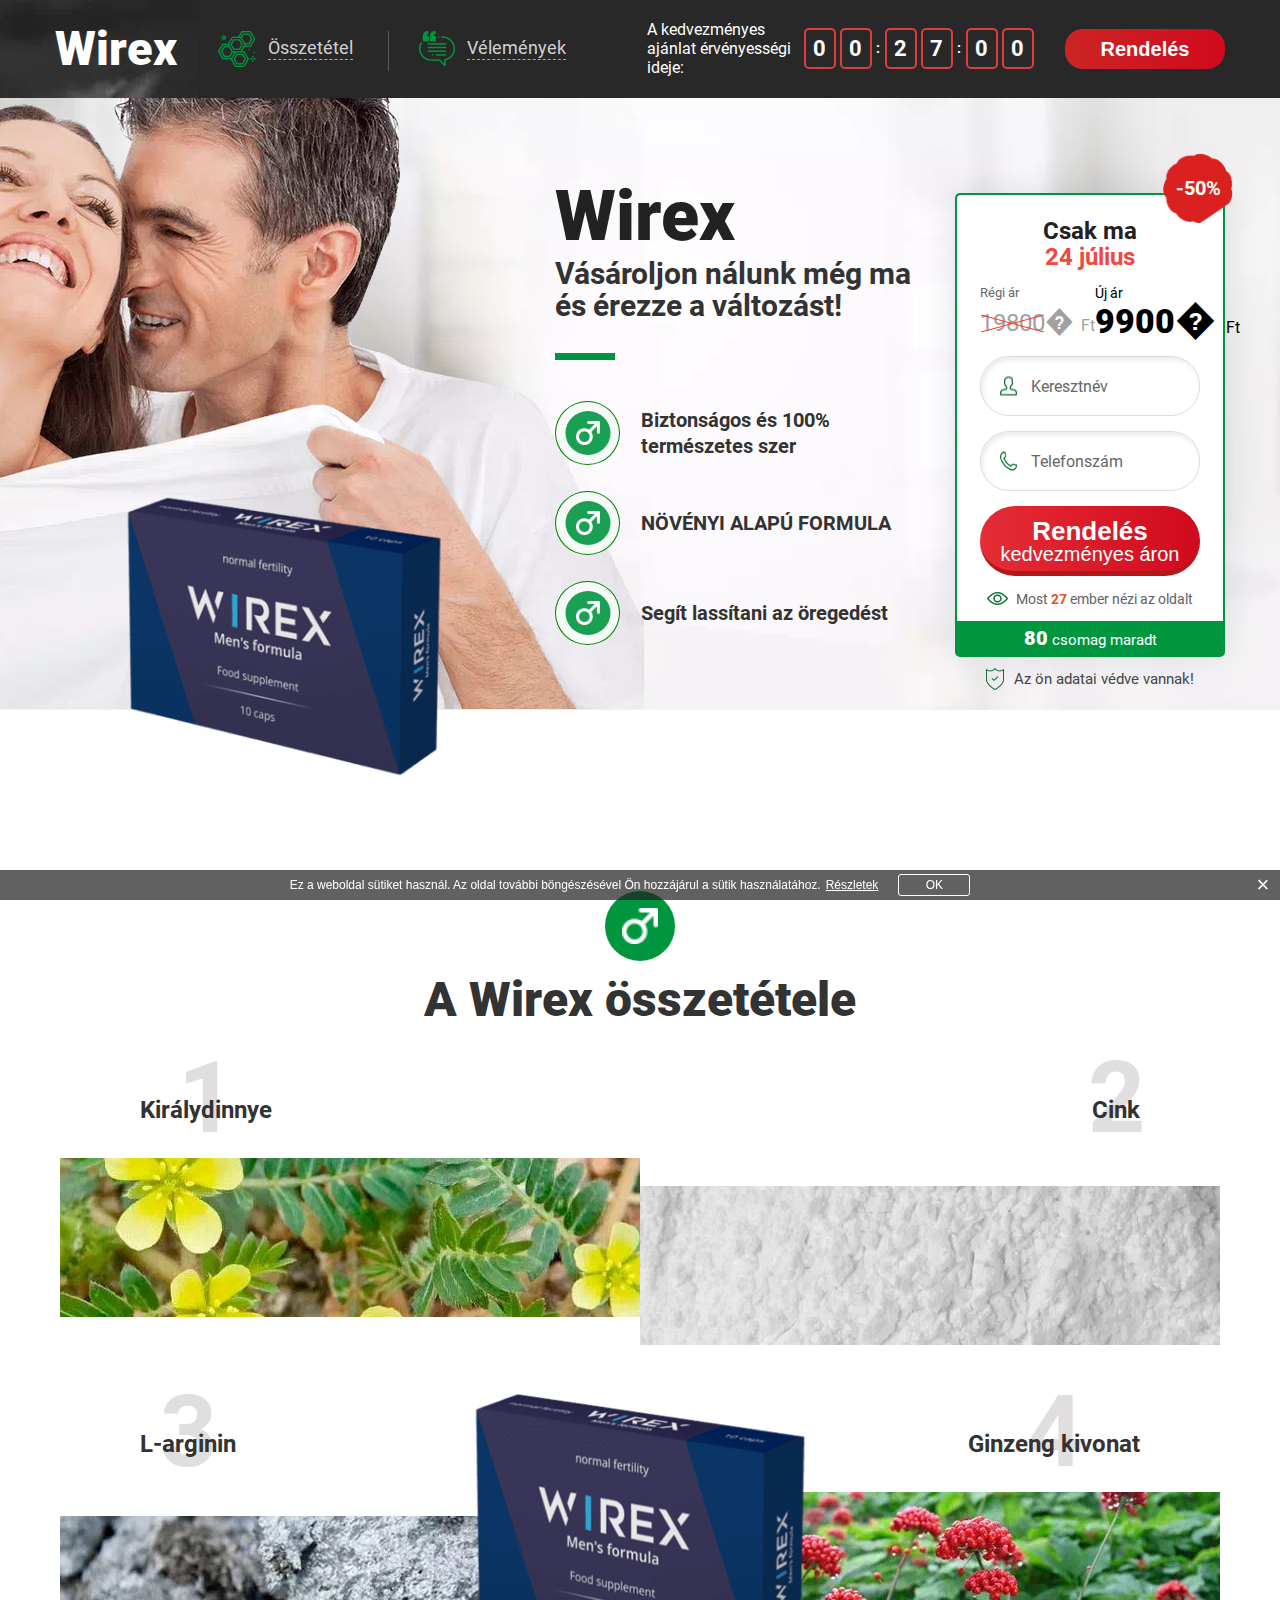
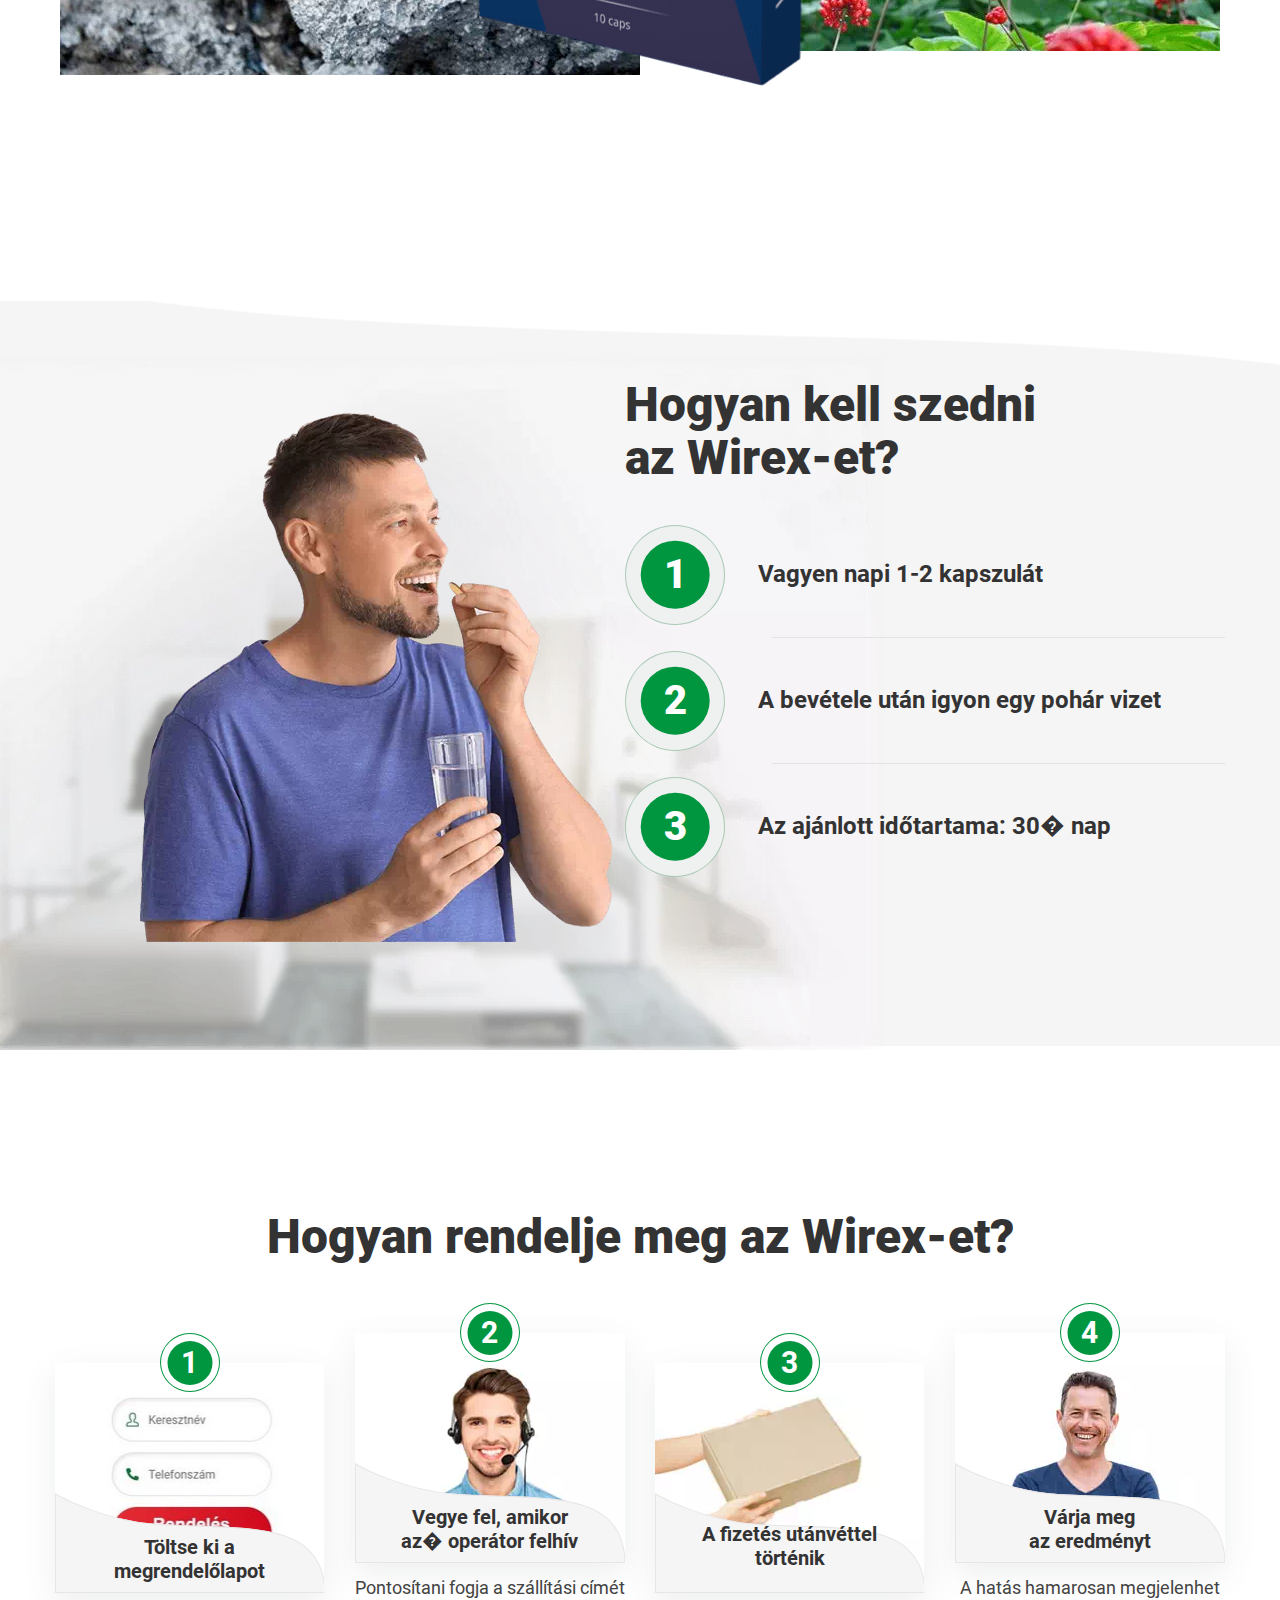
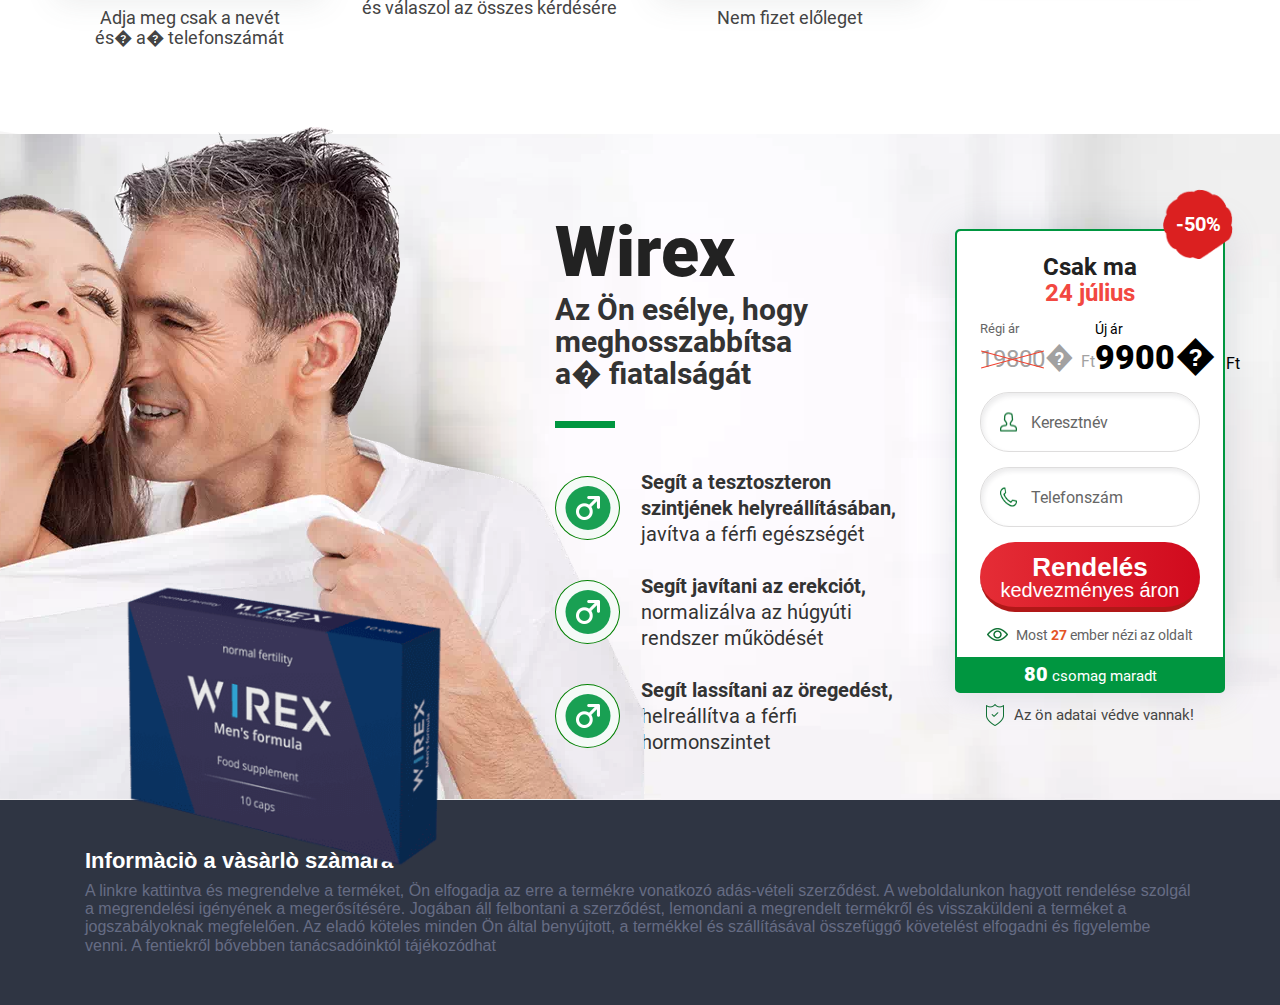
==== index.html @ edaf41ba "1" ====
<!DOCTYPE html><html lang="hu" dir="ltr" class="  webp webp-alpha webp-animation webp-lossless"><head><link rel="preconnect" href="//rocket-commander-prod.b-cdn.net/">
    <meta charset="utf-8">
    <meta name="viewport" content="width=device-width, initial-scale=1.0">
    <meta http-equiv="X-UA-Compatible" content="ie=edge">
    <meta name="format-detection" content="telephone=no">
    <title>Wirex megvásárlása olcsón. Árak, vélemények. Rendelje meg az Wirex-et
        most!</title>
    <link rel="icon" href="favicon.ico" type="image/x-icon">
    <link rel="stylesheet" href="css/style.min.css">
    <script data-polyfil="webp">
        ! function (e, n, A) {
            function o(e, n) {
                return typeof e === n
            }

            function t() {
                var e, n, A, t, a, i, l;
                for (var f in r)
                    if (r.hasOwnProperty(f)) {
                        if (e = [], n = r[f], n.name && (e.push(n.name.toLowerCase()), n.options && n.options.aliases &&
                                n.options.aliases.length))
                            for (A = 0; A < n.options.aliases.length; A++) e.push(n.options.aliases[A].toLowerCase());
                        for (t = o(n.fn, "function") ? n.fn() : n.fn, a = 0; a < e.length; a++) i = e[a], l = i.split(
                            "."), 1 === l.length ? Modernizr[l[0]] = t : (!Modernizr[l[0]] || Modernizr[l[
                                0]] instanceof Boolean || (Modernizr[l[0]] = new Boolean(Modernizr[l[0]])),
                            Modernizr[l[
                                0]][l[1]] = t), s.push((t ? "" : "no-") + l.join("-"))
                    }
            }

            function a(e) {
                var n = u.className,
                    A = Modernizr._config.classPrefix || "";
                if (c && (n = n.baseVal), Modernizr._config.enableJSClass) {
                    var o = new RegExp("(^|\s)" + A + "no-js(\s|$)");
                    n = n.replace(o, "$1" + A + "js$2")
                }
                Modernizr._config.enableClasses && (n += " " + A + e.join(" " + A), c ? u.className.baseVal = n : u
                    .className = n)
            }

            function i(e, n) {
                if ("object" == typeof e)
                    for (var A in e) f(e, A) && i(A, e[A]);
                else {
                    e = e.toLowerCase();
                    var o = e.split("."),
                        t = Modernizr[o[0]];
                    if (2 == o.length && (t = t[o[1]]), "undefined" != typeof t) return Modernizr;
                    n = "function" == typeof n ? n() : n, 1 == o.length ? Modernizr[o[0]] = n : (!Modernizr[o[0]] ||
                            Modernizr[o[0]] instanceof Boolean || (Modernizr[o[0]] = new Boolean(Modernizr[o[0]])),
                            Modernizr[o[0]][o[1]] = n), a([(n && 0 != n ? "" : "no-") + o.join("-")]), Modernizr
                        ._trigger(e, n)
                }
                return Modernizr
            }
            var s = [],
                r = [],
                l = {
                    _version: "3.6.0",
                    _config: {
                        classPrefix: "",
                        enableClasses: !0,
                        enableJSClass: !0,
                        usePrefixes: !0
                    },
                    _q: [],
                    on: function (e, n) {
                        var A = this;
                        setTimeout(function () {
                            n(A[e])
                        }, 0)
                    },
                    addTest: function (e, n, A) {
                        r.push({
                            name: e,
                            fn: n,
                            options: A
                        })
                    },
                    addAsyncTest: function (e) {
                        r.push({
                            name: null,
                            fn: e
                        })
                    }
                },
                Modernizr = function () {};
            Modernizr.prototype = l, Modernizr = new Modernizr;
            var f, u = n.documentElement,
                c = "svg" === u.nodeName.toLowerCase();
            ! function () {
                var e = {}.hasOwnProperty;
                f = o(e, "undefined") || o(e.call, "undefined") ? function (e, n) {
                    return n in e && o(e.constructor.prototype[n], "undefined")
                } : function (n, A) {
                    return e.call(n, A)
                }
            }(), l._l = {}, l.on = function (e, n) {
                this._l[e] || (this._l[e] = []), this._l[e].push(n), Modernizr.hasOwnProperty(e) && setTimeout(
                    function () {
                        Modernizr._trigger(e, Modernizr[e])
                    }, 0)
            }, l._trigger = function (e, n) {
                if (this._l[e]) {
                    var A = this._l[e];
                    setTimeout(function () {
                        var e, o;
                        for (e = 0; e < A.length; e++)(o = A[e])(n)
                    }, 0), delete this._l[e]
                }
            }, Modernizr._q.push(function () {
                l.addTest = i
            }), Modernizr.addAsyncTest(function () {
                function e(e, n, A) {
                    function o(n) {
                        var o = n && "load" === n.type ? 1 == t.width : !1,
                            a = "webp" === e;
                        i(e, a && o ? new Boolean(o) : o), A && A(n)
                    }
                    var t = new Image;
                    t.onerror = o, t.onload = o, t.src = n
                }
                var n = [{
                        uri: "[data-uri]",
                        name: "webp"
                    }, {
                        uri: "[data-uri]",
                        name: "webp.alpha"
                    }, {
                        uri: "[data-uri]",
                        name: "webp.animation"
                    }, {
                        uri: "[data-uri]",
                        name: "webp.lossless"
                    }],
                    A = n.shift();
                e(A.name, A.uri, function (A) {
                    if (A && "load" === A.type)
                        for (var o = 0; o < n.length; o++) e(n[o].name, n[o].uri)
                })
            }), t(), a(s), delete l.addTest, delete l.addAsyncTest;
            for (var p = 0; p < Modernizr._q.length; p++) Modernizr._q[p]();
            e.Modernizr = Modernizr
        }(window, document)
    </script>
<script>
			var countryCodeMasString="HU";
			window.language="hu";
			window.dir="ltr";
			window.cdn_path="//rocket-commander-prod.b-cdn.net/5619_4ede00b9-824a-471c-b087-eb7a2065a869/";
			window.country_code="HU";
			window.campaign_country_code="HU";
			window.smart_form_call_timings=`[{"startHours":8,"endHours":11,"timing":5400},{"startHours":12,"endHours":23,"timing":600}]`;
			window.codeCorrect="Az adott kód helyes. Köszönjük hogy a mi termékünket választotta!";
			window.codeEmpty="üsse be kérem a kódót";
			window.codeInvalid="Sajnáljuk de az adott kód nem található. Több mint valószínű hogy hamis terméket vásárolt.";
			window.country_code_mas=countryCodeMasString.split(',');
			window.additional_phone_placeholder="További telefon";
		</script><style>.cookie-popup {position: fixed;left: 0;bottom: 0;background-color: rgba(30, 30, 30, 0.7);color: #ffffff;padding: 4px 10px;z-index: 1000;width: 100%;font-family: Arial;text-align: center;box-sizing: border-box !important;padding-right: 30px !important;}.cookie-popup * { box-sizing: inherit !important;}.cookie-popup-inner {display: inline-block;vertical-align: middle;padding-right: 20px;font-size: 12px;font-style: normal;font-weight: 400;text-transform: none;line-height: 12px;color: #ffffff;text-align: center;}.cookie-popup-inner a {color: #fff;text-decoration: underline;padding-left: 5px;text-align: center;cursor: pointer;}.dismiss-popup {display: inline-block;vertical-align: middle;width: 72px;border: 1px solid #ffffff;padding: 0;border-radius: 3px;line-height: 20px;text-align: center;cursor: pointer;color: #fff;font-size: 12px;transition: 0.3s all}.dismiss-popup:hover {background: rgba(30, 30, 30, 0.5);}.close-cookie-popup{position: absolute;right: 2px;top: 0;font-size: 22px;line-height: 30px;display: inline-block;text-align: center;color: #ffffff;cursor: pointer;width: 30px;}@media screen and (max-width: 660px){.cookie-popup{text-align: left;padding-left: 15px;}.cookie-popup-inner {text-align: left;width: calc(100% - 100px);}}@media screen and (max-width: 540px){.cookie-popup-inner{font-size: 12px;}}</style><meta name="referrer" content="unsafe-url"><style>.ever-popup-build{position: fixed; opacity: 0;z-index: -1; top: 0; left: -9999px;}</style><style>.ever-popup__body.ever-mobile{display:none}.ever-popup{position: fixed;top: 0;left: 0;width: 100%;height: 100%;background: rgba(0,0,0,.7);z-index: 111;display: none;overflow: auto;}.ever-popup__body{position: static;float: none;display: block;margin: 0 auto;width:auto}.ever-popup.show{display: block;align-items: center;}.ever-popup__inner{position: relative;margin: 0 auto;padding-top:35px}.ever-popup__close{width: 35px;height: 30px;position: absolute;cursor:pointer;top: 0;right: 0;z-index: 1;-webkit-transition: .3s; -moz-transition: .3s; -ms-transition: .3s; -o-transition: .3s; transition: .3s;}.ever-popup__close:after, .ever-popup__close:before {content: "";position: absolute;right: 0;top: 10px;width: 35px;height: 10px;background: #fff;transition: all 1s;}.ever-popup__close:after {-webkit-transform: rotate(-45deg);-ms-transform: rotate(-45deg);-o-transform: rotate(-45deg);transform: rotate(-45deg);}.ever-popup__close:before {-webkit-transform: rotate(45deg);-ms-transform: rotate(45deg);-o-transform: rotate(45deg);transform: rotate(45deg);}@media screen and (min-width: 1000px){.ever-popup__body.ever-desktop{display:none}.ever-popup__body.ever-mobile{display:block}}</style></head>

<body class="timer-different ev-date" data-invalid-name-text="Helyesen adja meg a pontos nevét!" data-invalid-phone-text="Adja meg a pontos telefonszámát különben nem tudjuk elérni!">
    <div class="header">
        <div class="container">
            <div class="burger"><img src="images/menu.png" alt=""></div>
            <div class="menu-mob">
                <div class="menu-mob__bg"></div>
                <div class="menu-mob__content">
                    <div class="menu-mob__header"><p class="logot">Wirex</p><img class="mob-close" src="images/close.png" alt=""></div>
                    <ul class="menu-list">
                        <li class="menu-list__item"><a class="list-item__link scroll-link" href="#composition"><img class="list-item__img" src="images/header-formula.png" alt="formula"><span class="menu-list__text">Összetétel</span></a></li>
                        <li class="menu-list__item"><a class="list-item__link scroll-link" href="#reviews"><img class="list-item__img" src="images/header-review.png" alt="reviews"><span class="menu-list__text">Vélemények</span></a></li>
                    </ul>
                    <div class="timer">
                        <div class="timer__text">A kedvezményes ajánlat érvényességi ideje:
                        </div>
                        <div class="timer__num text-bold">
                            <div class="hours">0</div>
                            <div class="hours">0</div>
                            <div class="dots">:</div>
                            <div class="minutes">2</div>
                            <div class="minutes">7</div>
                            <div class="dots">:</div>
                            <div class="seconds">0</div>
                            <div class="seconds">0</div>
                        </div>
                    </div><button class="button btn-mob ever-popup-btn" type="button">Rendelés</button>
                </div>
            </div>
            <div class="menu-desc"><p class="logot">Wirex</p>
                <ul class="menu-list">
                    <li class="menu-list__item"><a class="list-item__link" href="#composition"><img class="list-item__img" src="images/header-formula.png" alt=""><span class="menu-list__text">Összetétel</span></a></li>
                    <li class="menu-list__item"><a class="list-item__link" href="#reviews"><img class="list-item__img" src="images/header-review.png" alt=""><span class="menu-list__text">Vélemények</span></a></li>
                </ul>
                <div class="timer">
                    <div class="timer__text">A kedvezményes ajánlat érvényességi ideje:</div>
                    <div class="timer__num text-bold">
                        <div class="hours">0</div>
                        <div class="hours">0</div>
                        <div class="dots">:</div>
                        <div class="minutes">2</div>
                        <div class="minutes">7</div>
                        <div class="dots">:</div>
                        <div class="seconds">0</div>
                        <div class="seconds">0</div>
                    </div>
                </div><button class="button header__btn ever-popup-btn" type="button">Rendelés</button>
            </div>
        </div>
    </div>
    <section class="promo block">
        <div class="container">
            <div class="promo-content">
                <div class="promo-couple">
                    <picture>
                        <source media="(max-width:1023px)" srcset="[data-uri]">
                        <source type="image/webp" srcset="images/promo-couple.webp">
                        <img src="images/promo-couple.png" alt="couple">
                    </picture>
                </div>
                <div class="promo-advantage">
                    <div class="promo-text">
                        <h1 class="promo__title title">Wirex</h1>
                        <p class="promo__subtitle text-bold">Vásároljon nálunk még ma és érezze a változást!</p>
                    </div>
                    <ul class="promo-list">
                        <li class="promo-item"><span class="promo-item__circle"><img src="images/gender.png" alt="gender"></span>
                            <div class="promo-item__desc"><strong class="promo-item__desc-bold text-bold">Biztonságos és 100% természetes szer
                                </strong></div>
                        </li>
                        <li class="promo-item"><span class="promo-item__circle"><img src="images/gender.png" alt="gender"></span>
                            <div class="promo-item__desc"><strong class="promo-item__desc-bold text-bold">NÖVÉNYI ALAPÚ FORMULA</strong> </div>
                        </li>
                        <li class="promo-item"><span class="promo-item__circle"><img src="images/gender.png" alt="gender"></span>
                            <div class="promo-item__desc"><strong class="promo-item__desc-bold text-bold">Segít
                                    lassítani az öregedést</strong> </div>
                        </li>
                    </ul>
                    <div class="promo__product">
                        <picture>
                  
                  <img src="images/Wirex-eu.png" alt="prod">
                        </picture>
                    </div>
                </div>
                <div class="promo-form-wrap">
                    <div class="promo-form">
                        <div class="form">
                            <div class="form__wrapper">
                                <div class="form__subtitle">Csak ma <span class="date-0 form__subtitle--date" data-format="dd monthFull">október 22-én</span></div>
                                <div class="form__price">
                                    <div class="form__price-val">
                                        <h5 class="form__price-title">Régi ár</h5>
                                        <p class="form__price-before"><span class="x_price_previous form__price-before_line">19800</span>�&nbsp;<span class="x_currency form__price-before_size">Ft</span></p>
                                    </div>
                                    <div class="form_before"></div>
                                    <div class="form__price-val">
                                        <h5 class="form__price-title form__price-title--new">Új ár</h5>
                                        <p class="form__price-after"><span class="x_price_current">9900</span>�&nbsp;<span class="x_currency form__price-after_size">Ft</span></p>
                                    </div>
                                </div>
                                <form class="x_order_form" action="https://tracker.rocketprofit.com/conversion/new" method="post">
                                    <label class="form__name">
                                        <img src="images/name-icon.png" alt="image">
                                        <input class="input name" type="text" name="name" placeholder="Keresztnév" required="" autocomplete="name">
                                    </label>
                                    <div class="form__phone">
                                        <img src="images/phone.png" alt="">
                                        <input class="form__input form__input-phone input" aria-label="phone" name="phone" placeholder="Telefonszám" required="" type="tel" autocomplete="tel">
                                    </div>
                                    <button class="btn form-btn">Rendelés
                                        <span class="btn--small">kedvezményes áron</span>
                                    </button>
                                <input type="hidden" name="landing_id" value="">
                                <input type="hidden" name="goal_id" value="461">
                                <input type="hidden" name="price" value="9900">
                                <input type="hidden" name="delivery_price" value="0">
                                <input type="hidden" name="es_list_id" value="">
                                <input type="hidden" name="user_language" value="hu">
                                <input type="hidden" name="campaign_id" value="542362">
                           
                                <input type="hidden" name="country_code" value="HU">
 <input type='hidden' name='redirect_url' value='https://steplex-official.github.io/cz/success/index.html' />
                            </form>
                            </div>
                            <div class="online-block">
                                <div class="online-wrapper">
                                    <div class="online-people online-1 active"><img src="images/eye.png" alt="online">
                                        <p>Most <span class="text-bold online-dynamic online-dynamic-1">27</span> ember
                                            nézi az oldalt</p>
                                    </div>
                                    <div class="online-people online-2"><img src="images/eye.png" alt="online">
                                        <p><span class="text-bold online-dynamic online-dynamic-2">116</span>
                                            megrendelés az elmúlt órában</p>
                                    </div>
                                </div>
                            </div>
                            <div class="form__left"><span class="lastpack">80</span> csomag maradt</div>
                        </div>
                        <div class="form-protected">
                            <div class="form-protected__img"><img src="images/protected.png" alt=""></div>
                            <p class="form-protected__text">Az ön adatai védve vannak!</p>
                        </div>
                    </div>
                </div>
            </div>
        </div>
    </section>

    <section class="complex">
        <div class="composition block">
            <div class="container" id="composition">
                <h2 class="title composition__title">A Wirex összetétele<br> </h2>
                <h3 class="composition__subtitle"></h3>
                <ul class="composition__list">
                    <li class="composition__item">
                        <div class="composition__img composition__img--skew">
                            <picture>
                                <source srcset="images/composition-1.webp" type="image/webp"><img src="images/composition-1.jpg" alt="composition"> </picture>
                        </div>
                        <h4 class="composition__name composition__name--ant">Királydinnye <span class="composition__name--small"></span></h4>
                    </li>
                    <li class="composition__item">
                        <div class="composition__img">
                            <picture>
                                <source srcset="images/composition-2.webp" type="image/webp"><img src="images/composition-2.jpg" alt="composition"> </picture>
                        </div>
                        <h4 class="composition__name">Cink <span class="composition__name--small"><br class="show-1220"></span></h4>
                    </li>
                    <li class="composition__item">
                        <div class="composition__img composition__img--skew">
                            <picture>
                                <source srcset="images/composition-3.webp" type="image/webp"><img src="images/composition-3.jpg" alt="composition"> </picture>
                        </div>
                        <h4 class="composition__name composition__name--ant">L-arginin <span class="composition__name--small composition__name--small-3"> </span><br></h4>
                    </li>
                    <li class="composition__item">
                        <div class="composition__img">
                            <picture>
                                <source srcset="images/composition-4.webp" type="image/webp"><img src="images/composition-4.jpg" alt="composition"> </picture>
                        </div>
                        <h4 class="composition__name">Ginzeng kivonat <span class="composition__name--small"> </span></h4>
                   
            </div>
        </div>
       
    <div class="wrapper">

        <section class="use block">
            <div class="container">
                <div class="use__content">
                    <h2 class="title use__title">Hogyan kell szedni <br class="show-1220">az Wirex-et?</h2>
                    <ul class="use__list">
                        <li class="use__item">
                            <div class="use__num">1</div>
                            <h3 class="use__info">Vagyen napi <span class="text-nowrap">1-2 kapszulát</span></h3>
                        </li>
                        <li class="use__item">
                            <div class="use__num">2</div>
                            <h3 class="use__info">A bevétele után igyon egy pohár vizet</h3>
                        </li>
                        <li class="use__item">
                            <div class="use__num">3</div>
                            <h3 class="use__info">Az ajánlott időtartama: 30�&nbsp;nap</h3>
                        </li>
                    </ul>
                </div>
               
            </div>
        </section>
    </div>
    <section class="order block">
        <div class="container">
            <h2 class="order__title title">Hogyan rendelje meg az Wirex-et?</h2>
            <ul class="order-list">
                <li class="order-item-wrap">
                    <div class="order-item">
                        <div class="order-item__img">
                            <picture>
                                <source type="image/webp" srcset="images/order1.webp">
                                <img src="images/order1.jpg" alt="form">
                            </picture>
                        </div>
                        <div class="order-item__circle">1</div><strong class="order-item__text text-bold">Töltse ki
                            a megrendelőlapot </strong>
                    </div>
                    <p class="order-item__desc">Adja meg csak a nevét
                        és�&nbsp;a�&nbsp;telefonszámát</p>
                </li>
                <li class="order-item-wrap">
                    <div class="order-item">
                        <div class="order-item__img">
                            <picture>
                                <source type="image/webp" srcset="images/order2.webp">
                                <img src="images/order2.jpg" alt="operator">
                            </picture>
                        </div>
                        <div class="order-item__circle">2</div><strong class="order-item__text text-bold">Vegye fel,
                            amikor az�&nbsp;operátor felhív </strong>
                    </div>
                    <p class="order-item__desc">Pontosítani fogja a szállítási címét
                        és válaszol az összes kérdésére</p>
                </li>
                <li class="order-item-wrap">
                    <div class="order-item">
                        <div class="order-item__img">
                            <picture>
                                <source type="image/webp" srcset="images/order3.webp">
                                <img src="images/order3.jpg" alt="parcel">
                            </picture>
                        </div>
                        <div class="order-item__circle">3</div><strong class="order-item__text text-bold">A fizetés
                            utánvéttel történik</strong>
                    </div>
                    <p class="order-item__desc">Nem fizet előleget</p>
                </li>
                <li class="order-item-wrap">
                    <div class="order-item">
                        <div class="order-item__img">
                            <picture>
                                <source type="image/webp" srcset="images/order4.webp">
                                <img src="images/order4.jpg" alt="men">
                            </picture>
                        </div>
                        <div class="order-item__circle">4</div><strong class="order-item__text text-bold">Várja meg
                            <br>az eredményt</strong>
                    </div>
                    <p class="order-item__desc">A hatás hamarosan megjelenhet</p>
                </li>
            </ul>
        </div>
    </section>
    <section class="promo block">
        <div class="container">
            <div class="promo-content">
                <div class="promo-couple">
                    <picture>
                        <source media="(max-width:1023px)" srcset="[data-uri]">
                        <source type="image/webp" srcset="images/promo-couple.webp">
                        <img src="images/promo-couple.png" alt="couple">
                    </picture>
                </div>
                <div class="promo-advantage">
                    <div class="promo-text">
                        <h1 class="promo__title title">Wirex</h1>
                        <p class="promo__subtitle text-bold">Az Ön esélye, hogy meghosszabbítsa
                            a�&nbsp;fiatalságát</p>
                    </div>
                    <ul class="promo-list">
                        <li class="promo-item"><span class="promo-item__circle"><img src="images/gender.png" alt="gender"></span>
                            <div class="promo-item__desc"><strong class="promo-item__desc-bold text-bold">Segít a
                                    tesztoszteron szintjének helyreállításában,
                                </strong>javítva a férfi egészségét</div>
                        </li>
                        <li class="promo-item"><span class="promo-item__circle"><img src="images/gender.png" alt="gender"></span>
                            <div class="promo-item__desc"><strong class="promo-item__desc-bold text-bold">Segít
                                    javítani az erekciót,</strong> normalizálva az húgyúti
                                rendszer működését</div>
                        </li>
                        <li class="promo-item"><span class="promo-item__circle"><img src="images/gender.png" alt="gender"></span>
                            <div class="promo-item__desc"><strong class="promo-item__desc-bold text-bold">Segít
                                    lassítani az öregedést,</strong> helreállítva a férfi
                                hormonszintet</div>
                        </li>
                    </ul>
                    <div class="promo__product">
                        <picture>
            
            <img src="images/Wirex-eu.png" alt="prod">
                        </picture>
                    </div>
                </div>
                <div class="promo-form-wrap">
                    <div class="promo-form">
                        <div class="form">
                            <div class="form__wrapper">
                                <div class="form__subtitle">Csak ma <span class="date-0 form__subtitle--date" data-format="dd monthFull">október 22-én</span></div>
                                <div class="form__price">
                                    <div class="form__price-val">
                                        <h5 class="form__price-title">Régi ár</h5>
                                        <p class="form__price-before"><span class="x_price_previous form__price-before_line">19800</span>�&nbsp;<span class="x_currency form__price-before_size">Ft</span></p>
                                    </div>
                                    <div class="form_before"></div>
                                    <div class="form__price-val">
                                        <h5 class="form__price-title form__price-title--new">Új ár</h5>
                                        <p class="form__price-after"><span class="x_price_current">9900</span>�&nbsp;<span class="x_currency form__price-after_size">Ft</span></p>
                                    </div>
                                </div>
                                <form class="x_order_form" action="https://tracker.rocketprofit.com/conversion/new" method="post">
                                    <label class="form__name">
                                        <img src="images/name-icon.png" alt="image">
                                        <input class="input name" type="text" name="name" placeholder="Keresztnév" required="" autocomplete="name">
                                    </label>
                                    <div class="form__phone">
                                        <img src="images/phone.png" alt="">
                                        <input class="form__input form__input-phone input" aria-label="phone" name="phone" placeholder="Telefonszám" required="" type="tel" autocomplete="tel">
                                    </div>
                                    <button class="btn form-btn">Rendelés
                                        <span class="btn--small">kedvezményes áron</span>
                                    </button>
                                <input type="hidden" name="landing_id" value="">
                                <input type="hidden" name="goal_id" value="461">
                                <input type="hidden" name="price" value="9900">
                                <input type="hidden" name="delivery_price" value="0">
                                <input type="hidden" name="es_list_id" value="">
                                <input type="hidden" name="user_language" value="hu">
                                <input type="hidden" name="campaign_id" value="542362">
                              
                                <input type="hidden" name="country_code" value="HU">
 <input type='hidden' name='redirect_url' value='https://steplex-official.github.io/cz/success/index.html' />
                            </form>
                            </div>
                            <div class="online-block">
                                <div class="online-wrapper">
                                    <div class="online-people online-1 active"><img src="images/eye.png" alt="online">
                                        <p>Most <span class="text-bold online-dynamic online-dynamic-1">27</span> ember
                                            nézi az oldalt</p>
                                    </div>
                                    <div class="online-people online-2"><img src="images/eye.png" alt="online">
                                        <p><span class="text-bold online-dynamic online-dynamic-2">116</span>
                                            megrendelés az elmúlt órában</p>
                                    </div>
                                </div>
                            </div>
                            <div class="form__left"><span class="lastpack">80</span> csomag maradt</div>
                        </div>
                        <div class="form-protected">
                            <div class="form-protected__img"><img src="images/protected.png" alt=""></div>
                            <p class="form-protected__text">Az ön adatai védve vannak!</p>
                        </div>
                    </div>
                </div>
            </div>
        </div>
    </section>
    <div class="create_rom_footer" data-color_text="#000" data-color_link="#000" data-color_logo="#fff"></div>
    <div class="banner">
        <div class="container">
            <div class="banner__wrapper">
                <div class="banner__prod">
                    <picture>
                        <img class="banner__image" src="images/Wirex-eu.png" alt="image">
                            </picture>
                </div>
                <div class="banner__title">Csak ma <span class="date-0 banner__red" data-format="dd monthFull">október
                        15-én</span></div>
                <div class="timer">
                    <div class="timer__text">A kedvezményes ajánlat érvényességi ideje:</div>
                    <div class="timer__num text-bold">
                        <div class="hours">0</div>
                        <div class="hours">0</div>
                        <div class="dots">:</div>
                        <div class="minutes">2</div>
                        <div class="minutes">7</div>
                        <div class="dots">:</div>
                        <div class="seconds">0</div>
                        <div class="seconds">0</div>
                    </div>
                </div>
                <div class="banner__btn btn ever-popup-btn">Rendelés</div>
            </div>
        </div>
    </div>
    <div class="ever-popup-build">
        <div class="my-popup" id="cloneThis">
            <div class="my-popup__wrap">
                <div class="my-popup__left">
                    <h2 class="promo__title title">Wirex</h2>
                    <h3 class="promo__subtitle">Az Ön esélye, hogy meghosszabbítsa
                        a�&nbsp;fiatalságát</h3>
                    <div class="my-popup__pack pack">
                        <picture>
                          
                     <img src="images/Wirex-eu.png" alt="prod">
                        </picture>
                    </div>
                </div>
                <div class="my-popup__right">
                    <div class="popup-form-wrap">
                        <div class="form">
                            <div class="form__wrapper">
                                <div class="form__subtitle">Csak ma <span class="date-0 form__subtitle--date" data-format="dd monthFull">október 22-én</span></div>
                                <div class="form__price">
                                    <div class="form__price-val">
                                        <h5 class="form__price-title">Régi ár</h5>
                                        <p class="form__price-before"><span class="x_price_previous form__price-before_line">19800</span>�&nbsp;<span class="x_currency form__price-before_size">Ft</span></p>
                                    </div>
                                    <div class="form_before"></div>
                                    <div class="form__price-val">
                                        <h5 class="form__price-title form__price-title--new">Új ár</h5>
                                        <p class="form__price-after"><span class="x_price_current">9900</span>�&nbsp;<span class="x_currency form__price-after_size">Ft</span></p>
                                    </div>
                                </div>
                                <form class="x_order_form" action="https://tracker.rocketprofit.com/conversion/new" method="post">
                                    <label class="form__name">
                                        <img src="images/name-icon.png" alt="image">
                                        <input class="input name" type="text" name="name" placeholder="Keresztnév" required="" autocomplete="name">
                                    </label>
                                    <div class="form__phone">
                                        <img src="images/phone.png" alt="">
                                        <input class="form__input form__input-phone input" aria-label="phone" name="phone" placeholder="Telefonszám" required="" type="tel" autocomplete="tel">
                                    </div>
                                    <button class="btn form-btn">Rendelés
                                        <span class="btn--small">kedvezményes áron</span>
                                    </button>
                                <input type="hidden" name="landing_id" value="">
                                <input type="hidden" name="goal_id" value="461">
                                <input type="hidden" name="price" value="9900">
                                <input type="hidden" name="delivery_price" value="0">
                                <input type="hidden" name="es_list_id" value="">
                                <input type="hidden" name="user_language" value="hu">
                                <input type="hidden" name="campaign_id" value="542362">
                               
                                <input type="hidden" name="country_code" value="HU">
 <input type='hidden' name='redirect_url' value='https://steplex-official.github.io/cz/success/index.html' />
                            </form>
                            </div>
                            <div class="online-block">
                                <div class="online-wrapper">
                                    <div class="online-people online-1 active"><img src="images/eye.png" alt="online">
                                        <p>Most <span class="text-bold online-dynamic online-dynamic-1">27</span> ember
                                            nézi az oldalt</p>
                                    </div>
                                    <div class="online-people online-2"><img src="images/eye.png" alt="online">
                                        <p><span class="text-bold online-dynamic online-dynamic-2">116</span>
                                            megrendelés az elmúlt órában</p>
                                    </div>
                                </div>
                            </div>
                            <div class="form__left"><span class="lastpack">80</span> csomag maradt</div>
                        </div>
                        <div class="form-protected">
                            <div class="form-protected__img"><img src="images/protected.png" alt=""></div>
                            <p class="form-protected__text">Az ön adatai védve vannak!</p>
                        </div>
                    </div>
                </div>
            </div>
        </div>
    </div>
   
    
    
    <script defer="" src="js/banner2.js"></script>
    <script async="" src="js/hu-footer.js"></script>

<script>if (!window.jQuery) { /*! jQuery v3.5.1 | (c) JS Foundation and other contributors | jquery.org/license */
!function(e,t){"use strict";"object"==typeof module&&"object"==typeof module.exports?module.exports=e.document?t(e,!0):function(e){if(!e.document)throw new Error("jQuery requires a window with a document");return t(e)}:t(e)}("undefined"!=typeof window?window:this,function(C,e){"use strict";var t=[],r=Object.getPrototypeOf,s=t.slice,g=t.flat?function(e){return t.flat.call(e)}:function(e){return t.concat.apply([],e)},u=t.push,i=t.indexOf,n={},o=n.toString,v=n.hasOwnProperty,a=v.toString,l=a.call(Object),y={},m=function(e){return"function"==typeof e&&"number"!=typeof e.nodeType},x=function(e){return null!=e&&e===e.window},E=C.document,c={type:!0,src:!0,nonce:!0,noModule:!0};function b(e,t,n){var r,i,o=(n=n||E).createElement("script");if(o.text=e,t)for(r in c)(i=t[r]||t.getAttribute&&t.getAttribute(r))&&o.setAttribute(r,i);n.head.appendChild(o).parentNode.removeChild(o)}function w(e){return null==e?e+"":"object"==typeof e||"function"==typeof e?n[o.call(e)]||"object":typeof e}var f="3.5.1",S=function(e,t){return new S.fn.init(e,t)};function p(e){var t=!!e&&"length"in e&&e.length,n=w(e);return!m(e)&&!x(e)&&("array"===n||0===t||"number"==typeof t&&0<t&&t-1 in e)}S.fn=S.prototype={jquery:f,constructor:S,length:0,toArray:function(){return s.call(this)},get:function(e){return null==e?s.call(this):e<0?this[e+this.length]:this[e]},pushStack:function(e){var t=S.merge(this.constructor(),e);return t.prevObject=this,t},each:function(e){return S.each(this,e)},map:function(n){return this.pushStack(S.map(this,function(e,t){return n.call(e,t,e)}))},slice:function(){return this.pushStack(s.apply(this,arguments))},first:function(){return this.eq(0)},last:function(){return this.eq(-1)},even:function(){return this.pushStack(S.grep(this,function(e,t){return(t+1)%2}))},odd:function(){return this.pushStack(S.grep(this,function(e,t){return t%2}))},eq:function(e){var t=this.length,n=+e+(e<0?t:0);return this.pushStack(0<=n&&n<t?[this[n]]:[])},end:function(){return this.prevObject||this.constructor()},push:u,sort:t.sort,splice:t.splice},S.extend=S.fn.extend=function(){var e,t,n,r,i,o,a=arguments[0]||{},s=1,u=arguments.length,l=!1;for("boolean"==typeof a&&(l=a,a=arguments[s]||{},s++),"object"==typeof a||m(a)||(a={}),s===u&&(a=this,s--);s<u;s++)if(null!=(e=arguments[s]))for(t in e)r=e[t],"__proto__"!==t&&a!==r&&(l&&r&&(S.isPlainObject(r)||(i=Array.isArray(r)))?(n=a[t],o=i&&!Array.isArray(n)?[]:i||S.isPlainObject(n)?n:{},i=!1,a[t]=S.extend(l,o,r)):void 0!==r&&(a[t]=r));return a},S.extend({expando:"jQuery"+(f+Math.random()).replace(/\D/g,""),isReady:!0,error:function(e){throw new Error(e)},noop:function(){},isPlainObject:function(e){var t,n;return!(!e||"[object Object]"!==o.call(e))&&(!(t=r(e))||"function"==typeof(n=v.call(t,"constructor")&&t.constructor)&&a.call(n)===l)},isEmptyObject:function(e){var t;for(t in e)return!1;return!0},globalEval:function(e,t,n){b(e,{nonce:t&&t.nonce},n)},each:function(e,t){var n,r=0;if(p(e)){for(n=e.length;r<n;r++)if(!1===t.call(e[r],r,e[r]))break}else for(r in e)if(!1===t.call(e[r],r,e[r]))break;return e},makeArray:function(e,t){var n=t||[];return null!=e&&(p(Object(e))?S.merge(n,"string"==typeof e?[e]:e):u.call(n,e)),n},inArray:function(e,t,n){return null==t?-1:i.call(t,e,n)},merge:function(e,t){for(var n=+t.length,r=0,i=e.length;r<n;r++)e[i++]=t[r];return e.length=i,e},grep:function(e,t,n){for(var r=[],i=0,o=e.length,a=!n;i<o;i++)!t(e[i],i)!==a&&r.push(e[i]);return r},map:function(e,t,n){var r,i,o=0,a=[];if(p(e))for(r=e.length;o<r;o++)null!=(i=t(e[o],o,n))&&a.push(i);else for(o in e)null!=(i=t(e[o],o,n))&&a.push(i);return g(a)},guid:1,support:y}),"function"==typeof Symbol&&(S.fn[Symbol.iterator]=t[Symbol.iterator]),S.each("Boolean Number String Function Array Date RegExp Object Error Symbol".split(" "),function(e,t){n["[object "+t+"]"]=t.toLowerCase()});var d=function(n){var e,d,b,o,i,h,f,g,w,u,l,T,C,a,E,v,s,c,y,S="sizzle"+1*new Date,p=n.document,k=0,r=0,m=ue(),x=ue(),A=ue(),N=ue(),D=function(e,t){return e===t&&(l=!0),0},j={}.hasOwnProperty,t=[],q=t.pop,L=t.push,H=t.push,O=t.slice,P=function(e,t){for(var n=0,r=e.length;n<r;n++)if(e[n]===t)return n;return-1},R="checked|selected|async|autofocus|autoplay|controls|defer|disabled|hidden|ismap|loop|multiple|open|readonly|required|scoped",M="[\\x20\\t\\r\\n\\f]",I="(?:\\\\[\\da-fA-F]{1,6}"+M+"?|\\\\[^\\r\\n\\f]|[\\w-]|[^\0-\\x7f])+",W="\\["+M+"*("+I+")(?:"+M+"*([*^$|!~]?=)"+M+"*(?:'((?:\\\\.|[^\\\\'])*)'|\"((?:\\\\.|[^\\\\\"])*)\"|("+I+"))|)"+M+"*\\]",F=":("+I+")(?:\\((('((?:\\\\.|[^\\\\'])*)'|\"((?:\\\\.|[^\\\\\"])*)\")|((?:\\\\.|[^\\\\()[\\]]|"+W+")*)|.*)\\)|)",B=new RegExp(M+"+","g"),$=new RegExp("^"+M+"+|((?:^|[^\\\\])(?:\\\\.)*)"+M+"+$","g"),_=new RegExp("^"+M+"*,"+M+"*"),z=new RegExp("^"+M+"*([>+~]|"+M+")"+M+"*"),U=new RegExp(M+"|>"),X=new RegExp(F),V=new RegExp("^"+I+"$"),G={ID:new RegExp("^#("+I+")"),CLASS:new RegExp("^\\.("+I+")"),TAG:new RegExp("^("+I+"|[*])"),ATTR:new RegExp("^"+W),PSEUDO:new RegExp("^"+F),CHILD:new RegExp("^:(only|first|last|nth|nth-last)-(child|of-type)(?:\\("+M+"*(even|odd|(([+-]|)(\\d*)n|)"+M+"*(?:([+-]|)"+M+"*(\\d+)|))"+M+"*\\)|)","i"),bool:new RegExp("^(?:"+R+")$","i"),needsContext:new RegExp("^"+M+"*[>+~]|:(even|odd|eq|gt|lt|nth|first|last)(?:\\("+M+"*((?:-\\d)?\\d*)"+M+"*\\)|)(?=[^-]|$)","i")},Y=/HTML$/i,Q=/^(?:input|select|textarea|button)$/i,J=/^h\d$/i,K=/^[^{]+\{\s*\[native \w/,Z=/^(?:#([\w-]+)|(\w+)|\.([\w-]+))$/,ee=/[+~]/,te=new RegExp("\\\\[\\da-fA-F]{1,6}"+M+"?|\\\\([^\\r\\n\\f])","g"),ne=function(e,t){var n="0x"+e.slice(1)-65536;return t||(n<0?String.fromCharCode(n+65536):String.fromCharCode(n>>10|55296,1023&n|56320))},re=/([\0-\x1f\x7f]|^-?\d)|^-$|[^\0-\x1f\x7f-\uFFFF\w-]/g,ie=function(e,t){return t?"\0"===e?"\ufffd":e.slice(0,-1)+"\\"+e.charCodeAt(e.length-1).toString(16)+" ":"\\"+e},oe=function(){T()},ae=be(function(e){return!0===e.disabled&&"fieldset"===e.nodeName.toLowerCase()},{dir:"parentNode",next:"legend"});try{H.apply(t=O.call(p.childNodes),p.childNodes),t[p.childNodes.length].nodeType}catch(e){H={apply:t.length?function(e,t){L.apply(e,O.call(t))}:function(e,t){var n=e.length,r=0;while(e[n++]=t[r++]);e.length=n-1}}}function se(t,e,n,r){var i,o,a,s,u,l,c,f=e&&e.ownerDocument,p=e?e.nodeType:9;if(n=n||[],"string"!=typeof t||!t||1!==p&&9!==p&&11!==p)return n;if(!r&&(T(e),e=e||C,E)){if(11!==p&&(u=Z.exec(t)))if(i=u[1]){if(9===p){if(!(a=e.getElementById(i)))return n;if(a.id===i)return n.push(a),n}else if(f&&(a=f.getElementById(i))&&y(e,a)&&a.id===i)return n.push(a),n}else{if(u[2])return H.apply(n,e.getElementsByTagName(t)),n;if((i=u[3])&&d.getElementsByClassName&&e.getElementsByClassName)return H.apply(n,e.getElementsByClassName(i)),n}if(d.qsa&&!N[t+" "]&&(!v||!v.test(t))&&(1!==p||"object"!==e.nodeName.toLowerCase())){if(c=t,f=e,1===p&&(U.test(t)||z.test(t))){(f=ee.test(t)&&ye(e.parentNode)||e)===e&&d.scope||((s=e.getAttribute("id"))?s=s.replace(re,ie):e.setAttribute("id",s=S)),o=(l=h(t)).length;while(o--)l[o]=(s?"#"+s:":scope")+" "+xe(l[o]);c=l.join(",")}try{return H.apply(n,f.querySelectorAll(c)),n}catch(e){N(t,!0)}finally{s===S&&e.removeAttribute("id")}}}return g(t.replace($,"$1"),e,n,r)}function ue(){var r=[];return function e(t,n){return r.push(t+" ")>b.cacheLength&&delete e[r.shift()],e[t+" "]=n}}function le(e){return e[S]=!0,e}function ce(e){var t=C.createElement("fieldset");try{return!!e(t)}catch(e){return!1}finally{t.parentNode&&t.parentNode.removeChild(t),t=null}}function fe(e,t){var n=e.split("|"),r=n.length;while(r--)b.attrHandle[n[r]]=t}function pe(e,t){var n=t&&e,r=n&&1===e.nodeType&&1===t.nodeType&&e.sourceIndex-t.sourceIndex;if(r)return r;if(n)while(n=n.nextSibling)if(n===t)return-1;return e?1:-1}function de(t){return function(e){return"input"===e.nodeName.toLowerCase()&&e.type===t}}function he(n){return function(e){var t=e.nodeName.toLowerCase();return("input"===t||"button"===t)&&e.type===n}}function ge(t){return function(e){return"form"in e?e.parentNode&&!1===e.disabled?"label"in e?"label"in e.parentNode?e.parentNode.disabled===t:e.disabled===t:e.isDisabled===t||e.isDisabled!==!t&&ae(e)===t:e.disabled===t:"label"in e&&e.disabled===t}}function ve(a){return le(function(o){return o=+o,le(function(e,t){var n,r=a([],e.length,o),i=r.length;while(i--)e[n=r[i]]&&(e[n]=!(t[n]=e[n]))})})}function ye(e){return e&&"undefined"!=typeof e.getElementsByTagName&&e}for(e in d=se.support={},i=se.isXML=function(e){var t=e.namespaceURI,n=(e.ownerDocument||e).documentElement;return!Y.test(t||n&&n.nodeName||"HTML")},T=se.setDocument=function(e){var t,n,r=e?e.ownerDocument||e:p;return r!=C&&9===r.nodeType&&r.documentElement&&(a=(C=r).documentElement,E=!i(C),p!=C&&(n=C.defaultView)&&n.top!==n&&(n.addEventListener?n.addEventListener("unload",oe,!1):n.attachEvent&&n.attachEvent("onunload",oe)),d.scope=ce(function(e){return a.appendChild(e).appendChild(C.createElement("div")),"undefined"!=typeof e.querySelectorAll&&!e.querySelectorAll(":scope fieldset div").length}),d.attributes=ce(function(e){return e.className="i",!e.getAttribute("className")}),d.getElementsByTagName=ce(function(e){return e.appendChild(C.createComment("")),!e.getElementsByTagName("*").length}),d.getElementsByClassName=K.test(C.getElementsByClassName),d.getById=ce(function(e){return a.appendChild(e).id=S,!C.getElementsByName||!C.getElementsByName(S).length}),d.getById?(b.filter.ID=function(e){var t=e.replace(te,ne);return function(e){return e.getAttribute("id")===t}},b.find.ID=function(e,t){if("undefined"!=typeof t.getElementById&&E){var n=t.getElementById(e);return n?[n]:[]}}):(b.filter.ID=function(e){var n=e.replace(te,ne);return function(e){var t="undefined"!=typeof e.getAttributeNode&&e.getAttributeNode("id");return t&&t.value===n}},b.find.ID=function(e,t){if("undefined"!=typeof t.getElementById&&E){var n,r,i,o=t.getElementById(e);if(o){if((n=o.getAttributeNode("id"))&&n.value===e)return[o];i=t.getElementsByName(e),r=0;while(o=i[r++])if((n=o.getAttributeNode("id"))&&n.value===e)return[o]}return[]}}),b.find.TAG=d.getElementsByTagName?function(e,t){return"undefined"!=typeof t.getElementsByTagName?t.getElementsByTagName(e):d.qsa?t.querySelectorAll(e):void 0}:function(e,t){var n,r=[],i=0,o=t.getElementsByTagName(e);if("*"===e){while(n=o[i++])1===n.nodeType&&r.push(n);return r}return o},b.find.CLASS=d.getElementsByClassName&&function(e,t){if("undefined"!=typeof t.getElementsByClassName&&E)return t.getElementsByClassName(e)},s=[],v=[],(d.qsa=K.test(C.querySelectorAll))&&(ce(function(e){var t;a.appendChild(e).innerHTML="<a id='"+S+"'></a><select id='"+S+"-\r\\' msallowcapture=''><option selected=''></option></select>",e.querySelectorAll("[msallowcapture^='']").length&&v.push("[*^$]="+M+"*(?:''|\"\")"),e.querySelectorAll("[selected]").length||v.push("\\["+M+"*(?:value|"+R+")"),e.querySelectorAll("[id~="+S+"-]").length||v.push("~="),(t=C.createElement("input")).setAttribute("name",""),e.appendChild(t),e.querySelectorAll("[name='']").length||v.push("\\["+M+"*name"+M+"*="+M+"*(?:''|\"\")"),e.querySelectorAll(":checked").length||v.push(":checked"),e.querySelectorAll("a#"+S+"+*").length||v.push(".#.+[+~]"),e.querySelectorAll("\\\f"),v.push("[\\r\\n\\f]")}),ce(function(e){e.innerHTML="<a href='' disabled='disabled'></a><select disabled='disabled'><option/></select>";var t=C.createElement("input");t.setAttribute("type","hidden"),e.appendChild(t).setAttribute("name","D"),e.querySelectorAll("[name=d]").length&&v.push("name"+M+"*[*^$|!~]?="),2!==e.querySelectorAll(":enabled").length&&v.push(":enabled",":disabled"),a.appendChild(e).disabled=!0,2!==e.querySelectorAll(":disabled").length&&v.push(":enabled",":disabled"),e.querySelectorAll("*,:x"),v.push(",.*:")})),(d.matchesSelector=K.test(c=a.matches||a.webkitMatchesSelector||a.mozMatchesSelector||a.oMatchesSelector||a.msMatchesSelector))&&ce(function(e){d.disconnectedMatch=c.call(e,"*"),c.call(e,"[s!='']:x"),s.push("!=",F)}),v=v.length&&new RegExp(v.join("|")),s=s.length&&new RegExp(s.join("|")),t=K.test(a.compareDocumentPosition),y=t||K.test(a.contains)?function(e,t){var n=9===e.nodeType?e.documentElement:e,r=t&&t.parentNode;return e===r||!(!r||1!==r.nodeType||!(n.contains?n.contains(r):e.compareDocumentPosition&&16&e.compareDocumentPosition(r)))}:function(e,t){if(t)while(t=t.parentNode)if(t===e)return!0;return!1},D=t?function(e,t){if(e===t)return l=!0,0;var n=!e.compareDocumentPosition-!t.compareDocumentPosition;return n||(1&(n=(e.ownerDocument||e)==(t.ownerDocument||t)?e.compareDocumentPosition(t):1)||!d.sortDetached&&t.compareDocumentPosition(e)===n?e==C||e.ownerDocument==p&&y(p,e)?-1:t==C||t.ownerDocument==p&&y(p,t)?1:u?P(u,e)-P(u,t):0:4&n?-1:1)}:function(e,t){if(e===t)return l=!0,0;var n,r=0,i=e.parentNode,o=t.parentNode,a=[e],s=[t];if(!i||!o)return e==C?-1:t==C?1:i?-1:o?1:u?P(u,e)-P(u,t):0;if(i===o)return pe(e,t);n=e;while(n=n.parentNode)a.unshift(n);n=t;while(n=n.parentNode)s.unshift(n);while(a[r]===s[r])r++;return r?pe(a[r],s[r]):a[r]==p?-1:s[r]==p?1:0}),C},se.matches=function(e,t){return se(e,null,null,t)},se.matchesSelector=function(e,t){if(T(e),d.matchesSelector&&E&&!N[t+" "]&&(!s||!s.test(t))&&(!v||!v.test(t)))try{var n=c.call(e,t);if(n||d.disconnectedMatch||e.document&&11!==e.document.nodeType)return n}catch(e){N(t,!0)}return 0<se(t,C,null,[e]).length},se.contains=function(e,t){return(e.ownerDocument||e)!=C&&T(e),y(e,t)},se.attr=function(e,t){(e.ownerDocument||e)!=C&&T(e);var n=b.attrHandle[t.toLowerCase()],r=n&&j.call(b.attrHandle,t.toLowerCase())?n(e,t,!E):void 0;return void 0!==r?r:d.attributes||!E?e.getAttribute(t):(r=e.getAttributeNode(t))&&r.specified?r.value:null},se.escape=function(e){return(e+"").replace(re,ie)},se.error=function(e){throw new Error("Syntax error, unrecognized expression: "+e)},se.uniqueSort=function(e){var t,n=[],r=0,i=0;if(l=!d.detectDuplicates,u=!d.sortStable&&e.slice(0),e.sort(D),l){while(t=e[i++])t===e[i]&&(r=n.push(i));while(r--)e.splice(n[r],1)}return u=null,e},o=se.getText=function(e){var t,n="",r=0,i=e.nodeType;if(i){if(1===i||9===i||11===i){if("string"==typeof e.textContent)return e.textContent;for(e=e.firstChild;e;e=e.nextSibling)n+=o(e)}else if(3===i||4===i)return e.nodeValue}else while(t=e[r++])n+=o(t);return n},(b=se.selectors={cacheLength:50,createPseudo:le,match:G,attrHandle:{},find:{},relative:{">":{dir:"parentNode",first:!0}," ":{dir:"parentNode"},"+":{dir:"previousSibling",first:!0},"~":{dir:"previousSibling"}},preFilter:{ATTR:function(e){return e[1]=e[1].replace(te,ne),e[3]=(e[3]||e[4]||e[5]||"").replace(te,ne),"~="===e[2]&&(e[3]=" "+e[3]+" "),e.slice(0,4)},CHILD:function(e){return e[1]=e[1].toLowerCase(),"nth"===e[1].slice(0,3)?(e[3]||se.error(e[0]),e[4]=+(e[4]?e[5]+(e[6]||1):2*("even"===e[3]||"odd"===e[3])),e[5]=+(e[7]+e[8]||"odd"===e[3])):e[3]&&se.error(e[0]),e},PSEUDO:function(e){var t,n=!e[6]&&e[2];return G.CHILD.test(e[0])?null:(e[3]?e[2]=e[4]||e[5]||"":n&&X.test(n)&&(t=h(n,!0))&&(t=n.indexOf(")",n.length-t)-n.length)&&(e[0]=e[0].slice(0,t),e[2]=n.slice(0,t)),e.slice(0,3))}},filter:{TAG:function(e){var t=e.replace(te,ne).toLowerCase();return"*"===e?function(){return!0}:function(e){return e.nodeName&&e.nodeName.toLowerCase()===t}},CLASS:function(e){var t=m[e+" "];return t||(t=new RegExp("(^|"+M+")"+e+"("+M+"|$)"))&&m(e,function(e){return t.test("string"==typeof e.className&&e.className||"undefined"!=typeof e.getAttribute&&e.getAttribute("class")||"")})},ATTR:function(n,r,i){return function(e){var t=se.attr(e,n);return null==t?"!="===r:!r||(t+="","="===r?t===i:"!="===r?t!==i:"^="===r?i&&0===t.indexOf(i):"*="===r?i&&-1<t.indexOf(i):"$="===r?i&&t.slice(-i.length)===i:"~="===r?-1<(" "+t.replace(B," ")+" ").indexOf(i):"|="===r&&(t===i||t.slice(0,i.length+1)===i+"-"))}},CHILD:function(h,e,t,g,v){var y="nth"!==h.slice(0,3),m="last"!==h.slice(-4),x="of-type"===e;return 1===g&&0===v?function(e){return!!e.parentNode}:function(e,t,n){var r,i,o,a,s,u,l=y!==m?"nextSibling":"previousSibling",c=e.parentNode,f=x&&e.nodeName.toLowerCase(),p=!n&&!x,d=!1;if(c){if(y){while(l){a=e;while(a=a[l])if(x?a.nodeName.toLowerCase()===f:1===a.nodeType)return!1;u=l="only"===h&&!u&&"nextSibling"}return!0}if(u=[m?c.firstChild:c.lastChild],m&&p){d=(s=(r=(i=(o=(a=c)[S]||(a[S]={}))[a.uniqueID]||(o[a.uniqueID]={}))[h]||[])[0]===k&&r[1])&&r[2],a=s&&c.childNodes[s];while(a=++s&&a&&a[l]||(d=s=0)||u.pop())if(1===a.nodeType&&++d&&a===e){i[h]=[k,s,d];break}}else if(p&&(d=s=(r=(i=(o=(a=e)[S]||(a[S]={}))[a.uniqueID]||(o[a.uniqueID]={}))[h]||[])[0]===k&&r[1]),!1===d)while(a=++s&&a&&a[l]||(d=s=0)||u.pop())if((x?a.nodeName.toLowerCase()===f:1===a.nodeType)&&++d&&(p&&((i=(o=a[S]||(a[S]={}))[a.uniqueID]||(o[a.uniqueID]={}))[h]=[k,d]),a===e))break;return(d-=v)===g||d%g==0&&0<=d/g}}},PSEUDO:function(e,o){var t,a=b.pseudos[e]||b.setFilters[e.toLowerCase()]||se.error("unsupported pseudo: "+e);return a[S]?a(o):1<a.length?(t=[e,e,"",o],b.setFilters.hasOwnProperty(e.toLowerCase())?le(function(e,t){var n,r=a(e,o),i=r.length;while(i--)e[n=P(e,r[i])]=!(t[n]=r[i])}):function(e){return a(e,0,t)}):a}},pseudos:{not:le(function(e){var r=[],i=[],s=f(e.replace($,"$1"));return s[S]?le(function(e,t,n,r){var i,o=s(e,null,r,[]),a=e.length;while(a--)(i=o[a])&&(e[a]=!(t[a]=i))}):function(e,t,n){return r[0]=e,s(r,null,n,i),r[0]=null,!i.pop()}}),has:le(function(t){return function(e){return 0<se(t,e).length}}),contains:le(function(t){return t=t.replace(te,ne),function(e){return-1<(e.textContent||o(e)).indexOf(t)}}),lang:le(function(n){return V.test(n||"")||se.error("unsupported lang: "+n),n=n.replace(te,ne).toLowerCase(),function(e){var t;do{if(t=E?e.lang:e.getAttribute("xml:lang")||e.getAttribute("lang"))return(t=t.toLowerCase())===n||0===t.indexOf(n+"-")}while((e=e.parentNode)&&1===e.nodeType);return!1}}),target:function(e){var t=n.location&&n.location.hash;return t&&t.slice(1)===e.id},root:function(e){return e===a},focus:function(e){return e===C.activeElement&&(!C.hasFocus||C.hasFocus())&&!!(e.type||e.href||~e.tabIndex)},enabled:ge(!1),disabled:ge(!0),checked:function(e){var t=e.nodeName.toLowerCase();return"input"===t&&!!e.checked||"option"===t&&!!e.selected},selected:function(e){return e.parentNode&&e.parentNode.selectedIndex,!0===e.selected},empty:function(e){for(e=e.firstChild;e;e=e.nextSibling)if(e.nodeType<6)return!1;return!0},parent:function(e){return!b.pseudos.empty(e)},header:function(e){return J.test(e.nodeName)},input:function(e){return Q.test(e.nodeName)},button:function(e){var t=e.nodeName.toLowerCase();return"input"===t&&"button"===e.type||"button"===t},text:function(e){var t;return"input"===e.nodeName.toLowerCase()&&"text"===e.type&&(null==(t=e.getAttribute("type"))||"text"===t.toLowerCase())},first:ve(function(){return[0]}),last:ve(function(e,t){return[t-1]}),eq:ve(function(e,t,n){return[n<0?n+t:n]}),even:ve(function(e,t){for(var n=0;n<t;n+=2)e.push(n);return e}),odd:ve(function(e,t){for(var n=1;n<t;n+=2)e.push(n);return e}),lt:ve(function(e,t,n){for(var r=n<0?n+t:t<n?t:n;0<=--r;)e.push(r);return e}),gt:ve(function(e,t,n){for(var r=n<0?n+t:n;++r<t;)e.push(r);return e})}}).pseudos.nth=b.pseudos.eq,{radio:!0,checkbox:!0,file:!0,password:!0,image:!0})b.pseudos[e]=de(e);for(e in{submit:!0,reset:!0})b.pseudos[e]=he(e);function me(){}function xe(e){for(var t=0,n=e.length,r="";t<n;t++)r+=e[t].value;return r}function be(s,e,t){var u=e.dir,l=e.next,c=l||u,f=t&&"parentNode"===c,p=r++;return e.first?function(e,t,n){while(e=e[u])if(1===e.nodeType||f)return s(e,t,n);return!1}:function(e,t,n){var r,i,o,a=[k,p];if(n){while(e=e[u])if((1===e.nodeType||f)&&s(e,t,n))return!0}else while(e=e[u])if(1===e.nodeType||f)if(i=(o=e[S]||(e[S]={}))[e.uniqueID]||(o[e.uniqueID]={}),l&&l===e.nodeName.toLowerCase())e=e[u]||e;else{if((r=i[c])&&r[0]===k&&r[1]===p)return a[2]=r[2];if((i[c]=a)[2]=s(e,t,n))return!0}return!1}}function we(i){return 1<i.length?function(e,t,n){var r=i.length;while(r--)if(!i[r](e,t,n))return!1;return!0}:i[0]}function Te(e,t,n,r,i){for(var o,a=[],s=0,u=e.length,l=null!=t;s<u;s++)(o=e[s])&&(n&&!n(o,r,i)||(a.push(o),l&&t.push(s)));return a}function Ce(d,h,g,v,y,e){return v&&!v[S]&&(v=Ce(v)),y&&!y[S]&&(y=Ce(y,e)),le(function(e,t,n,r){var i,o,a,s=[],u=[],l=t.length,c=e||function(e,t,n){for(var r=0,i=t.length;r<i;r++)se(e,t[r],n);return n}(h||"*",n.nodeType?[n]:n,[]),f=!d||!e&&h?c:Te(c,s,d,n,r),p=g?y||(e?d:l||v)?[]:t:f;if(g&&g(f,p,n,r),v){i=Te(p,u),v(i,[],n,r),o=i.length;while(o--)(a=i[o])&&(p[u[o]]=!(f[u[o]]=a))}if(e){if(y||d){if(y){i=[],o=p.length;while(o--)(a=p[o])&&i.push(f[o]=a);y(null,p=[],i,r)}o=p.length;while(o--)(a=p[o])&&-1<(i=y?P(e,a):s[o])&&(e[i]=!(t[i]=a))}}else p=Te(p===t?p.splice(l,p.length):p),y?y(null,t,p,r):H.apply(t,p)})}function Ee(e){for(var i,t,n,r=e.length,o=b.relative[e[0].type],a=o||b.relative[" "],s=o?1:0,u=be(function(e){return e===i},a,!0),l=be(function(e){return-1<P(i,e)},a,!0),c=[function(e,t,n){var r=!o&&(n||t!==w)||((i=t).nodeType?u(e,t,n):l(e,t,n));return i=null,r}];s<r;s++)if(t=b.relative[e[s].type])c=[be(we(c),t)];else{if((t=b.filter[e[s].type].apply(null,e[s].matches))[S]){for(n=++s;n<r;n++)if(b.relative[e[n].type])break;return Ce(1<s&&we(c),1<s&&xe(e.slice(0,s-1).concat({value:" "===e[s-2].type?"*":""})).replace($,"$1"),t,s<n&&Ee(e.slice(s,n)),n<r&&Ee(e=e.slice(n)),n<r&&xe(e))}c.push(t)}return we(c)}return me.prototype=b.filters=b.pseudos,b.setFilters=new me,h=se.tokenize=function(e,t){var n,r,i,o,a,s,u,l=x[e+" "];if(l)return t?0:l.slice(0);a=e,s=[],u=b.preFilter;while(a){for(o in n&&!(r=_.exec(a))||(r&&(a=a.slice(r[0].length)||a),s.push(i=[])),n=!1,(r=z.exec(a))&&(n=r.shift(),i.push({value:n,type:r[0].replace($," ")}),a=a.slice(n.length)),b.filter)!(r=G[o].exec(a))||u[o]&&!(r=u[o](r))||(n=r.shift(),i.push({value:n,type:o,matches:r}),a=a.slice(n.length));if(!n)break}return t?a.length:a?se.error(e):x(e,s).slice(0)},f=se.compile=function(e,t){var n,v,y,m,x,r,i=[],o=[],a=A[e+" "];if(!a){t||(t=h(e)),n=t.length;while(n--)(a=Ee(t[n]))[S]?i.push(a):o.push(a);(a=A(e,(v=o,m=0<(y=i).length,x=0<v.length,r=function(e,t,n,r,i){var o,a,s,u=0,l="0",c=e&&[],f=[],p=w,d=e||x&&b.find.TAG("*",i),h=k+=null==p?1:Math.random()||.1,g=d.length;for(i&&(w=t==C||t||i);l!==g&&null!=(o=d[l]);l++){if(x&&o){a=0,t||o.ownerDocument==C||(T(o),n=!E);while(s=v[a++])if(s(o,t||C,n)){r.push(o);break}i&&(k=h)}m&&((o=!s&&o)&&u--,e&&c.push(o))}if(u+=l,m&&l!==u){a=0;while(s=y[a++])s(c,f,t,n);if(e){if(0<u)while(l--)c[l]||f[l]||(f[l]=q.call(r));f=Te(f)}H.apply(r,f),i&&!e&&0<f.length&&1<u+y.length&&se.uniqueSort(r)}return i&&(k=h,w=p),c},m?le(r):r))).selector=e}return a},g=se.select=function(e,t,n,r){var i,o,a,s,u,l="function"==typeof e&&e,c=!r&&h(e=l.selector||e);if(n=n||[],1===c.length){if(2<(o=c[0]=c[0].slice(0)).length&&"ID"===(a=o[0]).type&&9===t.nodeType&&E&&b.relative[o[1].type]){if(!(t=(b.find.ID(a.matches[0].replace(te,ne),t)||[])[0]))return n;l&&(t=t.parentNode),e=e.slice(o.shift().value.length)}i=G.needsContext.test(e)?0:o.length;while(i--){if(a=o[i],b.relative[s=a.type])break;if((u=b.find[s])&&(r=u(a.matches[0].replace(te,ne),ee.test(o[0].type)&&ye(t.parentNode)||t))){if(o.splice(i,1),!(e=r.length&&xe(o)))return H.apply(n,r),n;break}}}return(l||f(e,c))(r,t,!E,n,!t||ee.test(e)&&ye(t.parentNode)||t),n},d.sortStable=S.split("").sort(D).join("")===S,d.detectDuplicates=!!l,T(),d.sortDetached=ce(function(e){return 1&e.compareDocumentPosition(C.createElement("fieldset"))}),ce(function(e){return e.innerHTML="<a href='#'></a>","#"===e.firstChild.getAttribute("href")})||fe("type|href|height|width",function(e,t,n){if(!n)return e.getAttribute(t,"type"===t.toLowerCase()?1:2)}),d.attributes&&ce(function(e){return e.innerHTML="<input/>",e.firstChild.setAttribute("value",""),""===e.firstChild.getAttribute("value")})||fe("value",function(e,t,n){if(!n&&"input"===e.nodeName.toLowerCase())return e.defaultValue}),ce(function(e){return null==e.getAttribute("disabled")})||fe(R,function(e,t,n){var r;if(!n)return!0===e[t]?t.toLowerCase():(r=e.getAttributeNode(t))&&r.specified?r.value:null}),se}(C);S.find=d,S.expr=d.selectors,S.expr[":"]=S.expr.pseudos,S.uniqueSort=S.unique=d.uniqueSort,S.text=d.getText,S.isXMLDoc=d.isXML,S.contains=d.contains,S.escapeSelector=d.escape;var h=function(e,t,n){var r=[],i=void 0!==n;while((e=e[t])&&9!==e.nodeType)if(1===e.nodeType){if(i&&S(e).is(n))break;r.push(e)}return r},T=function(e,t){for(var n=[];e;e=e.nextSibling)1===e.nodeType&&e!==t&&n.push(e);return n},k=S.expr.match.needsContext;function A(e,t){return e.nodeName&&e.nodeName.toLowerCase()===t.toLowerCase()}var N=/^<([a-z][^\/\0>:\x20\t\r\n\f]*)[\x20\t\r\n\f]*\/?>(?:<\/\1>|)$/i;function D(e,n,r){return m(n)?S.grep(e,function(e,t){return!!n.call(e,t,e)!==r}):n.nodeType?S.grep(e,function(e){return e===n!==r}):"string"!=typeof n?S.grep(e,function(e){return-1<i.call(n,e)!==r}):S.filter(n,e,r)}S.filter=function(e,t,n){var r=t[0];return n&&(e=":not("+e+")"),1===t.length&&1===r.nodeType?S.find.matchesSelector(r,e)?[r]:[]:S.find.matches(e,S.grep(t,function(e){return 1===e.nodeType}))},S.fn.extend({find:function(e){var t,n,r=this.length,i=this;if("string"!=typeof e)return this.pushStack(S(e).filter(function(){for(t=0;t<r;t++)if(S.contains(i[t],this))return!0}));for(n=this.pushStack([]),t=0;t<r;t++)S.find(e,i[t],n);return 1<r?S.uniqueSort(n):n},filter:function(e){return this.pushStack(D(this,e||[],!1))},not:function(e){return this.pushStack(D(this,e||[],!0))},is:function(e){return!!D(this,"string"==typeof e&&k.test(e)?S(e):e||[],!1).length}});var j,q=/^(?:\s*(<[\w\W]+>)[^>]*|#([\w-]+))$/;(S.fn.init=function(e,t,n){var r,i;if(!e)return this;if(n=n||j,"string"==typeof e){if(!(r="<"===e[0]&&">"===e[e.length-1]&&3<=e.length?[null,e,null]:q.exec(e))||!r[1]&&t)return!t||t.jquery?(t||n).find(e):this.constructor(t).find(e);if(r[1]){if(t=t instanceof S?t[0]:t,S.merge(this,S.parseHTML(r[1],t&&t.nodeType?t.ownerDocument||t:E,!0)),N.test(r[1])&&S.isPlainObject(t))for(r in t)m(this[r])?this[r](t[r]):this.attr(r,t[r]);return this}return(i=E.getElementById(r[2]))&&(this[0]=i,this.length=1),this}return e.nodeType?(this[0]=e,this.length=1,this):m(e)?void 0!==n.ready?n.ready(e):e(S):S.makeArray(e,this)}).prototype=S.fn,j=S(E);var L=/^(?:parents|prev(?:Until|All))/,H={children:!0,contents:!0,next:!0,prev:!0};function O(e,t){while((e=e[t])&&1!==e.nodeType);return e}S.fn.extend({has:function(e){var t=S(e,this),n=t.length;return this.filter(function(){for(var e=0;e<n;e++)if(S.contains(this,t[e]))return!0})},closest:function(e,t){var n,r=0,i=this.length,o=[],a="string"!=typeof e&&S(e);if(!k.test(e))for(;r<i;r++)for(n=this[r];n&&n!==t;n=n.parentNode)if(n.nodeType<11&&(a?-1<a.index(n):1===n.nodeType&&S.find.matchesSelector(n,e))){o.push(n);break}return this.pushStack(1<o.length?S.uniqueSort(o):o)},index:function(e){return e?"string"==typeof e?i.call(S(e),this[0]):i.call(this,e.jquery?e[0]:e):this[0]&&this[0].parentNode?this.first().prevAll().length:-1},add:function(e,t){return this.pushStack(S.uniqueSort(S.merge(this.get(),S(e,t))))},addBack:function(e){return this.add(null==e?this.prevObject:this.prevObject.filter(e))}}),S.each({parent:function(e){var t=e.parentNode;return t&&11!==t.nodeType?t:null},parents:function(e){return h(e,"parentNode")},parentsUntil:function(e,t,n){return h(e,"parentNode",n)},next:function(e){return O(e,"nextSibling")},prev:function(e){return O(e,"previousSibling")},nextAll:function(e){return h(e,"nextSibling")},prevAll:function(e){return h(e,"previousSibling")},nextUntil:function(e,t,n){return h(e,"nextSibling",n)},prevUntil:function(e,t,n){return h(e,"previousSibling",n)},siblings:function(e){return T((e.parentNode||{}).firstChild,e)},children:function(e){return T(e.firstChild)},contents:function(e){return null!=e.contentDocument&&r(e.contentDocument)?e.contentDocument:(A(e,"template")&&(e=e.content||e),S.merge([],e.childNodes))}},function(r,i){S.fn[r]=function(e,t){var n=S.map(this,i,e);return"Until"!==r.slice(-5)&&(t=e),t&&"string"==typeof t&&(n=S.filter(t,n)),1<this.length&&(H[r]||S.uniqueSort(n),L.test(r)&&n.reverse()),this.pushStack(n)}});var P=/[^\x20\t\r\n\f]+/g;function R(e){return e}function M(e){throw e}function I(e,t,n,r){var i;try{e&&m(i=e.promise)?i.call(e).done(t).fail(n):e&&m(i=e.then)?i.call(e,t,n):t.apply(void 0,[e].slice(r))}catch(e){n.apply(void 0,[e])}}S.Callbacks=function(r){var e,n;r="string"==typeof r?(e=r,n={},S.each(e.match(P)||[],function(e,t){n[t]=!0}),n):S.extend({},r);var i,t,o,a,s=[],u=[],l=-1,c=function(){for(a=a||r.once,o=i=!0;u.length;l=-1){t=u.shift();while(++l<s.length)!1===s[l].apply(t[0],t[1])&&r.stopOnFalse&&(l=s.length,t=!1)}r.memory||(t=!1),i=!1,a&&(s=t?[]:"")},f={add:function(){return s&&(t&&!i&&(l=s.length-1,u.push(t)),function n(e){S.each(e,function(e,t){m(t)?r.unique&&f.has(t)||s.push(t):t&&t.length&&"string"!==w(t)&&n(t)})}(arguments),t&&!i&&c()),this},remove:function(){return S.each(arguments,function(e,t){var n;while(-1<(n=S.inArray(t,s,n)))s.splice(n,1),n<=l&&l--}),this},has:function(e){return e?-1<S.inArray(e,s):0<s.length},empty:function(){return s&&(s=[]),this},disable:function(){return a=u=[],s=t="",this},disabled:function(){return!s},lock:function(){return a=u=[],t||i||(s=t=""),this},locked:function(){return!!a},fireWith:function(e,t){return a||(t=[e,(t=t||[]).slice?t.slice():t],u.push(t),i||c()),this},fire:function(){return f.fireWith(this,arguments),this},fired:function(){return!!o}};return f},S.extend({Deferred:function(e){var o=[["notify","progress",S.Callbacks("memory"),S.Callbacks("memory"),2],["resolve","done",S.Callbacks("once memory"),S.Callbacks("once memory"),0,"resolved"],["reject","fail",S.Callbacks("once memory"),S.Callbacks("once memory"),1,"rejected"]],i="pending",a={state:function(){return i},always:function(){return s.done(arguments).fail(arguments),this},"catch":function(e){return a.then(null,e)},pipe:function(){var i=arguments;return S.Deferred(function(r){S.each(o,function(e,t){var n=m(i[t[4]])&&i[t[4]];s[t[1]](function(){var e=n&&n.apply(this,arguments);e&&m(e.promise)?e.promise().progress(r.notify).done(r.resolve).fail(r.reject):r[t[0]+"With"](this,n?[e]:arguments)})}),i=null}).promise()},then:function(t,n,r){var u=0;function l(i,o,a,s){return function(){var n=this,r=arguments,e=function(){var e,t;if(!(i<u)){if((e=a.apply(n,r))===o.promise())throw new TypeError("Thenable self-resolution");t=e&&("object"==typeof e||"function"==typeof e)&&e.then,m(t)?s?t.call(e,l(u,o,R,s),l(u,o,M,s)):(u++,t.call(e,l(u,o,R,s),l(u,o,M,s),l(u,o,R,o.notifyWith))):(a!==R&&(n=void 0,r=[e]),(s||o.resolveWith)(n,r))}},t=s?e:function(){try{e()}catch(e){S.Deferred.exceptionHook&&S.Deferred.exceptionHook(e,t.stackTrace),u<=i+1&&(a!==M&&(n=void 0,r=[e]),o.rejectWith(n,r))}};i?t():(S.Deferred.getStackHook&&(t.stackTrace=S.Deferred.getStackHook()),C.setTimeout(t))}}return S.Deferred(function(e){o[0][3].add(l(0,e,m(r)?r:R,e.notifyWith)),o[1][3].add(l(0,e,m(t)?t:R)),o[2][3].add(l(0,e,m(n)?n:M))}).promise()},promise:function(e){return null!=e?S.extend(e,a):a}},s={};return S.each(o,function(e,t){var n=t[2],r=t[5];a[t[1]]=n.add,r&&n.add(function(){i=r},o[3-e][2].disable,o[3-e][3].disable,o[0][2].lock,o[0][3].lock),n.add(t[3].fire),s[t[0]]=function(){return s[t[0]+"With"](this===s?void 0:this,arguments),this},s[t[0]+"With"]=n.fireWith}),a.promise(s),e&&e.call(s,s),s},when:function(e){var n=arguments.length,t=n,r=Array(t),i=s.call(arguments),o=S.Deferred(),a=function(t){return function(e){r[t]=this,i[t]=1<arguments.length?s.call(arguments):e,--n||o.resolveWith(r,i)}};if(n<=1&&(I(e,o.done(a(t)).resolve,o.reject,!n),"pending"===o.state()||m(i[t]&&i[t].then)))return o.then();while(t--)I(i[t],a(t),o.reject);return o.promise()}});var W=/^(Eval|Internal|Range|Reference|Syntax|Type|URI)Error$/;S.Deferred.exceptionHook=function(e,t){C.console&&C.console.warn&&e&&W.test(e.name)&&C.console.warn("jQuery.Deferred exception: "+e.message,e.stack,t)},S.readyException=function(e){C.setTimeout(function(){throw e})};var F=S.Deferred();function B(){E.removeEventListener("DOMContentLoaded",B),C.removeEventListener("load",B),S.ready()}S.fn.ready=function(e){return F.then(e)["catch"](function(e){S.readyException(e)}),this},S.extend({isReady:!1,readyWait:1,ready:function(e){(!0===e?--S.readyWait:S.isReady)||(S.isReady=!0)!==e&&0<--S.readyWait||F.resolveWith(E,[S])}}),S.ready.then=F.then,"complete"===E.readyState||"loading"!==E.readyState&&!E.documentElement.doScroll?C.setTimeout(S.ready):(E.addEventListener("DOMContentLoaded",B),C.addEventListener("load",B));var $=function(e,t,n,r,i,o,a){var s=0,u=e.length,l=null==n;if("object"===w(n))for(s in i=!0,n)$(e,t,s,n[s],!0,o,a);else if(void 0!==r&&(i=!0,m(r)||(a=!0),l&&(a?(t.call(e,r),t=null):(l=t,t=function(e,t,n){return l.call(S(e),n)})),t))for(;s<u;s++)t(e[s],n,a?r:r.call(e[s],s,t(e[s],n)));return i?e:l?t.call(e):u?t(e[0],n):o},_=/^-ms-/,z=/-([a-z])/g;function U(e,t){return t.toUpperCase()}function X(e){return e.replace(_,"ms-").replace(z,U)}var V=function(e){return 1===e.nodeType||9===e.nodeType||!+e.nodeType};function G(){this.expando=S.expando+G.uid++}G.uid=1,G.prototype={cache:function(e){var t=e[this.expando];return t||(t={},V(e)&&(e.nodeType?e[this.expando]=t:Object.defineProperty(e,this.expando,{value:t,configurable:!0}))),t},set:function(e,t,n){var r,i=this.cache(e);if("string"==typeof t)i[X(t)]=n;else for(r in t)i[X(r)]=t[r];return i},get:function(e,t){return void 0===t?this.cache(e):e[this.expando]&&e[this.expando][X(t)]},access:function(e,t,n){return void 0===t||t&&"string"==typeof t&&void 0===n?this.get(e,t):(this.set(e,t,n),void 0!==n?n:t)},remove:function(e,t){var n,r=e[this.expando];if(void 0!==r){if(void 0!==t){n=(t=Array.isArray(t)?t.map(X):(t=X(t))in r?[t]:t.match(P)||[]).length;while(n--)delete r[t[n]]}(void 0===t||S.isEmptyObject(r))&&(e.nodeType?e[this.expando]=void 0:delete e[this.expando])}},hasData:function(e){var t=e[this.expando];return void 0!==t&&!S.isEmptyObject(t)}};var Y=new G,Q=new G,J=/^(?:\{[\w\W]*\}|\[[\w\W]*\])$/,K=/[A-Z]/g;function Z(e,t,n){var r,i;if(void 0===n&&1===e.nodeType)if(r="data-"+t.replace(K,"-$&").toLowerCase(),"string"==typeof(n=e.getAttribute(r))){try{n="true"===(i=n)||"false"!==i&&("null"===i?null:i===+i+""?+i:J.test(i)?JSON.parse(i):i)}catch(e){}Q.set(e,t,n)}else n=void 0;return n}S.extend({hasData:function(e){return Q.hasData(e)||Y.hasData(e)},data:function(e,t,n){return Q.access(e,t,n)},removeData:function(e,t){Q.remove(e,t)},_data:function(e,t,n){return Y.access(e,t,n)},_removeData:function(e,t){Y.remove(e,t)}}),S.fn.extend({data:function(n,e){var t,r,i,o=this[0],a=o&&o.attributes;if(void 0===n){if(this.length&&(i=Q.get(o),1===o.nodeType&&!Y.get(o,"hasDataAttrs"))){t=a.length;while(t--)a[t]&&0===(r=a[t].name).indexOf("data-")&&(r=X(r.slice(5)),Z(o,r,i[r]));Y.set(o,"hasDataAttrs",!0)}return i}return"object"==typeof n?this.each(function(){Q.set(this,n)}):$(this,function(e){var t;if(o&&void 0===e)return void 0!==(t=Q.get(o,n))?t:void 0!==(t=Z(o,n))?t:void 0;this.each(function(){Q.set(this,n,e)})},null,e,1<arguments.length,null,!0)},removeData:function(e){return this.each(function(){Q.remove(this,e)})}}),S.extend({queue:function(e,t,n){var r;if(e)return t=(t||"fx")+"queue",r=Y.get(e,t),n&&(!r||Array.isArray(n)?r=Y.access(e,t,S.makeArray(n)):r.push(n)),r||[]},dequeue:function(e,t){t=t||"fx";var n=S.queue(e,t),r=n.length,i=n.shift(),o=S._queueHooks(e,t);"inprogress"===i&&(i=n.shift(),r--),i&&("fx"===t&&n.unshift("inprogress"),delete o.stop,i.call(e,function(){S.dequeue(e,t)},o)),!r&&o&&o.empty.fire()},_queueHooks:function(e,t){var n=t+"queueHooks";return Y.get(e,n)||Y.access(e,n,{empty:S.Callbacks("once memory").add(function(){Y.remove(e,[t+"queue",n])})})}}),S.fn.extend({queue:function(t,n){var e=2;return"string"!=typeof t&&(n=t,t="fx",e--),arguments.length<e?S.queue(this[0],t):void 0===n?this:this.each(function(){var e=S.queue(this,t,n);S._queueHooks(this,t),"fx"===t&&"inprogress"!==e[0]&&S.dequeue(this,t)})},dequeue:function(e){return this.each(function(){S.dequeue(this,e)})},clearQueue:function(e){return this.queue(e||"fx",[])},promise:function(e,t){var n,r=1,i=S.Deferred(),o=this,a=this.length,s=function(){--r||i.resolveWith(o,[o])};"string"!=typeof e&&(t=e,e=void 0),e=e||"fx";while(a--)(n=Y.get(o[a],e+"queueHooks"))&&n.empty&&(r++,n.empty.add(s));return s(),i.promise(t)}});var ee=/[+-]?(?:\d*\.|)\d+(?:[eE][+-]?\d+|)/.source,te=new RegExp("^(?:([+-])=|)("+ee+")([a-z%]*)$","i"),ne=["Top","Right","Bottom","Left"],re=E.documentElement,ie=function(e){return S.contains(e.ownerDocument,e)},oe={composed:!0};re.getRootNode&&(ie=function(e){return S.contains(e.ownerDocument,e)||e.getRootNode(oe)===e.ownerDocument});var ae=function(e,t){return"none"===(e=t||e).style.display||""===e.style.display&&ie(e)&&"none"===S.css(e,"display")};function se(e,t,n,r){var i,o,a=20,s=r?function(){return r.cur()}:function(){return S.css(e,t,"")},u=s(),l=n&&n[3]||(S.cssNumber[t]?"":"px"),c=e.nodeType&&(S.cssNumber[t]||"px"!==l&&+u)&&te.exec(S.css(e,t));if(c&&c[3]!==l){u/=2,l=l||c[3],c=+u||1;while(a--)S.style(e,t,c+l),(1-o)*(1-(o=s()/u||.5))<=0&&(a=0),c/=o;c*=2,S.style(e,t,c+l),n=n||[]}return n&&(c=+c||+u||0,i=n[1]?c+(n[1]+1)*n[2]:+n[2],r&&(r.unit=l,r.start=c,r.end=i)),i}var ue={};function le(e,t){for(var n,r,i,o,a,s,u,l=[],c=0,f=e.length;c<f;c++)(r=e[c]).style&&(n=r.style.display,t?("none"===n&&(l[c]=Y.get(r,"display")||null,l[c]||(r.style.display="")),""===r.style.display&&ae(r)&&(l[c]=(u=a=o=void 0,a=(i=r).ownerDocument,s=i.nodeName,(u=ue[s])||(o=a.body.appendChild(a.createElement(s)),u=S.css(o,"display"),o.parentNode.removeChild(o),"none"===u&&(u="block"),ue[s]=u)))):"none"!==n&&(l[c]="none",Y.set(r,"display",n)));for(c=0;c<f;c++)null!=l[c]&&(e[c].style.display=l[c]);return e}S.fn.extend({show:function(){return le(this,!0)},hide:function(){return le(this)},toggle:function(e){return"boolean"==typeof e?e?this.show():this.hide():this.each(function(){ae(this)?S(this).show():S(this).hide()})}});var ce,fe,pe=/^(?:checkbox|radio)$/i,de=/<([a-z][^\/\0>\x20\t\r\n\f]*)/i,he=/^$|^module$|\/(?:java|ecma)script/i;ce=E.createDocumentFragment().appendChild(E.createElement("div")),(fe=E.createElement("input")).setAttribute("type","radio"),fe.setAttribute("checked","checked"),fe.setAttribute("name","t"),ce.appendChild(fe),y.checkClone=ce.cloneNode(!0).cloneNode(!0).lastChild.checked,ce.innerHTML="<textarea>x</textarea>",y.noCloneChecked=!!ce.cloneNode(!0).lastChild.defaultValue,ce.innerHTML="<option></option>",y.option=!!ce.lastChild;var ge={thead:[1,"<table>","</table>"],col:[2,"<table><colgroup>","</colgroup></table>"],tr:[2,"<table><tbody>","</tbody></table>"],td:[3,"<table><tbody><tr>","</tr></tbody></table>"],_default:[0,"",""]};function ve(e,t){var n;return n="undefined"!=typeof e.getElementsByTagName?e.getElementsByTagName(t||"*"):"undefined"!=typeof e.querySelectorAll?e.querySelectorAll(t||"*"):[],void 0===t||t&&A(e,t)?S.merge([e],n):n}function ye(e,t){for(var n=0,r=e.length;n<r;n++)Y.set(e[n],"globalEval",!t||Y.get(t[n],"globalEval"))}ge.tbody=ge.tfoot=ge.colgroup=ge.caption=ge.thead,ge.th=ge.td,y.option||(ge.optgroup=ge.option=[1,"<select multiple='multiple'>","</select>"]);var me=/<|&#?\w+;/;function xe(e,t,n,r,i){for(var o,a,s,u,l,c,f=t.createDocumentFragment(),p=[],d=0,h=e.length;d<h;d++)if((o=e[d])||0===o)if("object"===w(o))S.merge(p,o.nodeType?[o]:o);else if(me.test(o)){a=a||f.appendChild(t.createElement("div")),s=(de.exec(o)||["",""])[1].toLowerCase(),u=ge[s]||ge._default,a.innerHTML=u[1]+S.htmlPrefilter(o)+u[2],c=u[0];while(c--)a=a.lastChild;S.merge(p,a.childNodes),(a=f.firstChild).textContent=""}else p.push(t.createTextNode(o));f.textContent="",d=0;while(o=p[d++])if(r&&-1<S.inArray(o,r))i&&i.push(o);else if(l=ie(o),a=ve(f.appendChild(o),"script"),l&&ye(a),n){c=0;while(o=a[c++])he.test(o.type||"")&&n.push(o)}return f}var be=/^key/,we=/^(?:mouse|pointer|contextmenu|drag|drop)|click/,Te=/^([^.]*)(?:\.(.+)|)/;function Ce(){return!0}function Ee(){return!1}function Se(e,t){return e===function(){try{return E.activeElement}catch(e){}}()==("focus"===t)}function ke(e,t,n,r,i,o){var a,s;if("object"==typeof t){for(s in"string"!=typeof n&&(r=r||n,n=void 0),t)ke(e,s,n,r,t[s],o);return e}if(null==r&&null==i?(i=n,r=n=void 0):null==i&&("string"==typeof n?(i=r,r=void 0):(i=r,r=n,n=void 0)),!1===i)i=Ee;else if(!i)return e;return 1===o&&(a=i,(i=function(e){return S().off(e),a.apply(this,arguments)}).guid=a.guid||(a.guid=S.guid++)),e.each(function(){S.event.add(this,t,i,r,n)})}function Ae(e,i,o){o?(Y.set(e,i,!1),S.event.add(e,i,{namespace:!1,handler:function(e){var t,n,r=Y.get(this,i);if(1&e.isTrigger&&this[i]){if(r.length)(S.event.special[i]||{}).delegateType&&e.stopPropagation();else if(r=s.call(arguments),Y.set(this,i,r),t=o(this,i),this[i](),r!==(n=Y.get(this,i))||t?Y.set(this,i,!1):n={},r!==n)return e.stopImmediatePropagation(),e.preventDefault(),n.value}else r.length&&(Y.set(this,i,{value:S.event.trigger(S.extend(r[0],S.Event.prototype),r.slice(1),this)}),e.stopImmediatePropagation())}})):void 0===Y.get(e,i)&&S.event.add(e,i,Ce)}S.event={global:{},add:function(t,e,n,r,i){var o,a,s,u,l,c,f,p,d,h,g,v=Y.get(t);if(V(t)){n.handler&&(n=(o=n).handler,i=o.selector),i&&S.find.matchesSelector(re,i),n.guid||(n.guid=S.guid++),(u=v.events)||(u=v.events=Object.create(null)),(a=v.handle)||(a=v.handle=function(e){return"undefined"!=typeof S&&S.event.triggered!==e.type?S.event.dispatch.apply(t,arguments):void 0}),l=(e=(e||"").match(P)||[""]).length;while(l--)d=g=(s=Te.exec(e[l])||[])[1],h=(s[2]||"").split(".").sort(),d&&(f=S.event.special[d]||{},d=(i?f.delegateType:f.bindType)||d,f=S.event.special[d]||{},c=S.extend({type:d,origType:g,data:r,handler:n,guid:n.guid,selector:i,needsContext:i&&S.expr.match.needsContext.test(i),namespace:h.join(".")},o),(p=u[d])||((p=u[d]=[]).delegateCount=0,f.setup&&!1!==f.setup.call(t,r,h,a)||t.addEventListener&&t.addEventListener(d,a)),f.add&&(f.add.call(t,c),c.handler.guid||(c.handler.guid=n.guid)),i?p.splice(p.delegateCount++,0,c):p.push(c),S.event.global[d]=!0)}},remove:function(e,t,n,r,i){var o,a,s,u,l,c,f,p,d,h,g,v=Y.hasData(e)&&Y.get(e);if(v&&(u=v.events)){l=(t=(t||"").match(P)||[""]).length;while(l--)if(d=g=(s=Te.exec(t[l])||[])[1],h=(s[2]||"").split(".").sort(),d){f=S.event.special[d]||{},p=u[d=(r?f.delegateType:f.bindType)||d]||[],s=s[2]&&new RegExp("(^|\\.)"+h.join("\\.(?:.*\\.|)")+"(\\.|$)"),a=o=p.length;while(o--)c=p[o],!i&&g!==c.origType||n&&n.guid!==c.guid||s&&!s.test(c.namespace)||r&&r!==c.selector&&("**"!==r||!c.selector)||(p.splice(o,1),c.selector&&p.delegateCount--,f.remove&&f.remove.call(e,c));a&&!p.length&&(f.teardown&&!1!==f.teardown.call(e,h,v.handle)||S.removeEvent(e,d,v.handle),delete u[d])}else for(d in u)S.event.remove(e,d+t[l],n,r,!0);S.isEmptyObject(u)&&Y.remove(e,"handle events")}},dispatch:function(e){var t,n,r,i,o,a,s=new Array(arguments.length),u=S.event.fix(e),l=(Y.get(this,"events")||Object.create(null))[u.type]||[],c=S.event.special[u.type]||{};for(s[0]=u,t=1;t<arguments.length;t++)s[t]=arguments[t];if(u.delegateTarget=this,!c.preDispatch||!1!==c.preDispatch.call(this,u)){a=S.event.handlers.call(this,u,l),t=0;while((i=a[t++])&&!u.isPropagationStopped()){u.currentTarget=i.elem,n=0;while((o=i.handlers[n++])&&!u.isImmediatePropagationStopped())u.rnamespace&&!1!==o.namespace&&!u.rnamespace.test(o.namespace)||(u.handleObj=o,u.data=o.data,void 0!==(r=((S.event.special[o.origType]||{}).handle||o.handler).apply(i.elem,s))&&!1===(u.result=r)&&(u.preventDefault(),u.stopPropagation()))}return c.postDispatch&&c.postDispatch.call(this,u),u.result}},handlers:function(e,t){var n,r,i,o,a,s=[],u=t.delegateCount,l=e.target;if(u&&l.nodeType&&!("click"===e.type&&1<=e.button))for(;l!==this;l=l.parentNode||this)if(1===l.nodeType&&("click"!==e.type||!0!==l.disabled)){for(o=[],a={},n=0;n<u;n++)void 0===a[i=(r=t[n]).selector+" "]&&(a[i]=r.needsContext?-1<S(i,this).index(l):S.find(i,this,null,[l]).length),a[i]&&o.push(r);o.length&&s.push({elem:l,handlers:o})}return l=this,u<t.length&&s.push({elem:l,handlers:t.slice(u)}),s},addProp:function(t,e){Object.defineProperty(S.Event.prototype,t,{enumerable:!0,configurable:!0,get:m(e)?function(){if(this.originalEvent)return e(this.originalEvent)}:function(){if(this.originalEvent)return this.originalEvent[t]},set:function(e){Object.defineProperty(this,t,{enumerable:!0,configurable:!0,writable:!0,value:e})}})},fix:function(e){return e[S.expando]?e:new S.Event(e)},special:{load:{noBubble:!0},click:{setup:function(e){var t=this||e;return pe.test(t.type)&&t.click&&A(t,"input")&&Ae(t,"click",Ce),!1},trigger:function(e){var t=this||e;return pe.test(t.type)&&t.click&&A(t,"input")&&Ae(t,"click"),!0},_default:function(e){var t=e.target;return pe.test(t.type)&&t.click&&A(t,"input")&&Y.get(t,"click")||A(t,"a")}},beforeunload:{postDispatch:function(e){void 0!==e.result&&e.originalEvent&&(e.originalEvent.returnValue=e.result)}}}},S.removeEvent=function(e,t,n){e.removeEventListener&&e.removeEventListener(t,n)},S.Event=function(e,t){if(!(this instanceof S.Event))return new S.Event(e,t);e&&e.type?(this.originalEvent=e,this.type=e.type,this.isDefaultPrevented=e.defaultPrevented||void 0===e.defaultPrevented&&!1===e.returnValue?Ce:Ee,this.target=e.target&&3===e.target.nodeType?e.target.parentNode:e.target,this.currentTarget=e.currentTarget,this.relatedTarget=e.relatedTarget):this.type=e,t&&S.extend(this,t),this.timeStamp=e&&e.timeStamp||Date.now(),this[S.expando]=!0},S.Event.prototype={constructor:S.Event,isDefaultPrevented:Ee,isPropagationStopped:Ee,isImmediatePropagationStopped:Ee,isSimulated:!1,preventDefault:function(){var e=this.originalEvent;this.isDefaultPrevented=Ce,e&&!this.isSimulated&&e.preventDefault()},stopPropagation:function(){var e=this.originalEvent;this.isPropagationStopped=Ce,e&&!this.isSimulated&&e.stopPropagation()},stopImmediatePropagation:function(){var e=this.originalEvent;this.isImmediatePropagationStopped=Ce,e&&!this.isSimulated&&e.stopImmediatePropagation(),this.stopPropagation()}},S.each({altKey:!0,bubbles:!0,cancelable:!0,changedTouches:!0,ctrlKey:!0,detail:!0,eventPhase:!0,metaKey:!0,pageX:!0,pageY:!0,shiftKey:!0,view:!0,"char":!0,code:!0,charCode:!0,key:!0,keyCode:!0,button:!0,buttons:!0,clientX:!0,clientY:!0,offsetX:!0,offsetY:!0,pointerId:!0,pointerType:!0,screenX:!0,screenY:!0,targetTouches:!0,toElement:!0,touches:!0,which:function(e){var t=e.button;return null==e.which&&be.test(e.type)?null!=e.charCode?e.charCode:e.keyCode:!e.which&&void 0!==t&&we.test(e.type)?1&t?1:2&t?3:4&t?2:0:e.which}},S.event.addProp),S.each({focus:"focusin",blur:"focusout"},function(e,t){S.event.special[e]={setup:function(){return Ae(this,e,Se),!1},trigger:function(){return Ae(this,e),!0},delegateType:t}}),S.each({mouseenter:"mouseover",mouseleave:"mouseout",pointerenter:"pointerover",pointerleave:"pointerout"},function(e,i){S.event.special[e]={delegateType:i,bindType:i,handle:function(e){var t,n=e.relatedTarget,r=e.handleObj;return n&&(n===this||S.contains(this,n))||(e.type=r.origType,t=r.handler.apply(this,arguments),e.type=i),t}}}),S.fn.extend({on:function(e,t,n,r){return ke(this,e,t,n,r)},one:function(e,t,n,r){return ke(this,e,t,n,r,1)},off:function(e,t,n){var r,i;if(e&&e.preventDefault&&e.handleObj)return r=e.handleObj,S(e.delegateTarget).off(r.namespace?r.origType+"."+r.namespace:r.origType,r.selector,r.handler),this;if("object"==typeof e){for(i in e)this.off(i,t,e[i]);return this}return!1!==t&&"function"!=typeof t||(n=t,t=void 0),!1===n&&(n=Ee),this.each(function(){S.event.remove(this,e,n,t)})}});var Ne=/<script|<style|<link/i,De=/checked\s*(?:[^=]|=\s*.checked.)/i,je=/^\s*<!(?:\[CDATA\[|--)|(?:\]\]|--)>\s*$/g;function qe(e,t){return A(e,"table")&&A(11!==t.nodeType?t:t.firstChild,"tr")&&S(e).children("tbody")[0]||e}function Le(e){return e.type=(null!==e.getAttribute("type"))+"/"+e.type,e}function He(e){return"true/"===(e.type||"").slice(0,5)?e.type=e.type.slice(5):e.removeAttribute("type"),e}function Oe(e,t){var n,r,i,o,a,s;if(1===t.nodeType){if(Y.hasData(e)&&(s=Y.get(e).events))for(i in Y.remove(t,"handle events"),s)for(n=0,r=s[i].length;n<r;n++)S.event.add(t,i,s[i][n]);Q.hasData(e)&&(o=Q.access(e),a=S.extend({},o),Q.set(t,a))}}function Pe(n,r,i,o){r=g(r);var e,t,a,s,u,l,c=0,f=n.length,p=f-1,d=r[0],h=m(d);if(h||1<f&&"string"==typeof d&&!y.checkClone&&De.test(d))return n.each(function(e){var t=n.eq(e);h&&(r[0]=d.call(this,e,t.html())),Pe(t,r,i,o)});if(f&&(t=(e=xe(r,n[0].ownerDocument,!1,n,o)).firstChild,1===e.childNodes.length&&(e=t),t||o)){for(s=(a=S.map(ve(e,"script"),Le)).length;c<f;c++)u=e,c!==p&&(u=S.clone(u,!0,!0),s&&S.merge(a,ve(u,"script"))),i.call(n[c],u,c);if(s)for(l=a[a.length-1].ownerDocument,S.map(a,He),c=0;c<s;c++)u=a[c],he.test(u.type||"")&&!Y.access(u,"globalEval")&&S.contains(l,u)&&(u.src&&"module"!==(u.type||"").toLowerCase()?S._evalUrl&&!u.noModule&&S._evalUrl(u.src,{nonce:u.nonce||u.getAttribute("nonce")},l):b(u.textContent.replace(je,""),u,l))}return n}function Re(e,t,n){for(var r,i=t?S.filter(t,e):e,o=0;null!=(r=i[o]);o++)n||1!==r.nodeType||S.cleanData(ve(r)),r.parentNode&&(n&&ie(r)&&ye(ve(r,"script")),r.parentNode.removeChild(r));return e}S.extend({htmlPrefilter:function(e){return e},clone:function(e,t,n){var r,i,o,a,s,u,l,c=e.cloneNode(!0),f=ie(e);if(!(y.noCloneChecked||1!==e.nodeType&&11!==e.nodeType||S.isXMLDoc(e)))for(a=ve(c),r=0,i=(o=ve(e)).length;r<i;r++)s=o[r],u=a[r],void 0,"input"===(l=u.nodeName.toLowerCase())&&pe.test(s.type)?u.checked=s.checked:"input"!==l&&"textarea"!==l||(u.defaultValue=s.defaultValue);if(t)if(n)for(o=o||ve(e),a=a||ve(c),r=0,i=o.length;r<i;r++)Oe(o[r],a[r]);else Oe(e,c);return 0<(a=ve(c,"script")).length&&ye(a,!f&&ve(e,"script")),c},cleanData:function(e){for(var t,n,r,i=S.event.special,o=0;void 0!==(n=e[o]);o++)if(V(n)){if(t=n[Y.expando]){if(t.events)for(r in t.events)i[r]?S.event.remove(n,r):S.removeEvent(n,r,t.handle);n[Y.expando]=void 0}n[Q.expando]&&(n[Q.expando]=void 0)}}}),S.fn.extend({detach:function(e){return Re(this,e,!0)},remove:function(e){return Re(this,e)},text:function(e){return $(this,function(e){return void 0===e?S.text(this):this.empty().each(function(){1!==this.nodeType&&11!==this.nodeType&&9!==this.nodeType||(this.textContent=e)})},null,e,arguments.length)},append:function(){return Pe(this,arguments,function(e){1!==this.nodeType&&11!==this.nodeType&&9!==this.nodeType||qe(this,e).appendChild(e)})},prepend:function(){return Pe(this,arguments,function(e){if(1===this.nodeType||11===this.nodeType||9===this.nodeType){var t=qe(this,e);t.insertBefore(e,t.firstChild)}})},before:function(){return Pe(this,arguments,function(e){this.parentNode&&this.parentNode.insertBefore(e,this)})},after:function(){return Pe(this,arguments,function(e){this.parentNode&&this.parentNode.insertBefore(e,this.nextSibling)})},empty:function(){for(var e,t=0;null!=(e=this[t]);t++)1===e.nodeType&&(S.cleanData(ve(e,!1)),e.textContent="");return this},clone:function(e,t){return e=null!=e&&e,t=null==t?e:t,this.map(function(){return S.clone(this,e,t)})},html:function(e){return $(this,function(e){var t=this[0]||{},n=0,r=this.length;if(void 0===e&&1===t.nodeType)return t.innerHTML;if("string"==typeof e&&!Ne.test(e)&&!ge[(de.exec(e)||["",""])[1].toLowerCase()]){e=S.htmlPrefilter(e);try{for(;n<r;n++)1===(t=this[n]||{}).nodeType&&(S.cleanData(ve(t,!1)),t.innerHTML=e);t=0}catch(e){}}t&&this.empty().append(e)},null,e,arguments.length)},replaceWith:function(){var n=[];return Pe(this,arguments,function(e){var t=this.parentNode;S.inArray(this,n)<0&&(S.cleanData(ve(this)),t&&t.replaceChild(e,this))},n)}}),S.each({appendTo:"append",prependTo:"prepend",insertBefore:"before",insertAfter:"after",replaceAll:"replaceWith"},function(e,a){S.fn[e]=function(e){for(var t,n=[],r=S(e),i=r.length-1,o=0;o<=i;o++)t=o===i?this:this.clone(!0),S(r[o])[a](t),u.apply(n,t.get());return this.pushStack(n)}});var Me=new RegExp("^("+ee+")(?!px)[a-z%]+$","i"),Ie=function(e){var t=e.ownerDocument.defaultView;return t&&t.opener||(t=C),t.getComputedStyle(e)},We=function(e,t,n){var r,i,o={};for(i in t)o[i]=e.style[i],e.style[i]=t[i];for(i in r=n.call(e),t)e.style[i]=o[i];return r},Fe=new RegExp(ne.join("|"),"i");function Be(e,t,n){var r,i,o,a,s=e.style;return(n=n||Ie(e))&&(""!==(a=n.getPropertyValue(t)||n[t])||ie(e)||(a=S.style(e,t)),!y.pixelBoxStyles()&&Me.test(a)&&Fe.test(t)&&(r=s.width,i=s.minWidth,o=s.maxWidth,s.minWidth=s.maxWidth=s.width=a,a=n.width,s.width=r,s.minWidth=i,s.maxWidth=o)),void 0!==a?a+"":a}function $e(e,t){return{get:function(){if(!e())return(this.get=t).apply(this,arguments);delete this.get}}}!function(){function e(){if(l){u.style.cssText="position:absolute;left:-11111px;width:60px;margin-top:1px;padding:0;border:0",l.style.cssText="position:relative;display:block;box-sizing:border-box;overflow:scroll;margin:auto;border:1px;padding:1px;width:60%;top:1%",re.appendChild(u).appendChild(l);var e=C.getComputedStyle(l);n="1%"!==e.top,s=12===t(e.marginLeft),l.style.right="60%",o=36===t(e.right),r=36===t(e.width),l.style.position="absolute",i=12===t(l.offsetWidth/3),re.removeChild(u),l=null}}function t(e){return Math.round(parseFloat(e))}var n,r,i,o,a,s,u=E.createElement("div"),l=E.createElement("div");l.style&&(l.style.backgroundClip="content-box",l.cloneNode(!0).style.backgroundClip="",y.clearCloneStyle="content-box"===l.style.backgroundClip,S.extend(y,{boxSizingReliable:function(){return e(),r},pixelBoxStyles:function(){return e(),o},pixelPosition:function(){return e(),n},reliableMarginLeft:function(){return e(),s},scrollboxSize:function(){return e(),i},reliableTrDimensions:function(){var e,t,n,r;return null==a&&(e=E.createElement("table"),t=E.createElement("tr"),n=E.createElement("div"),e.style.cssText="position:absolute;left:-11111px",t.style.height="1px",n.style.height="9px",re.appendChild(e).appendChild(t).appendChild(n),r=C.getComputedStyle(t),a=3<parseInt(r.height),re.removeChild(e)),a}}))}();var _e=["Webkit","Moz","ms"],ze=E.createElement("div").style,Ue={};function Xe(e){var t=S.cssProps[e]||Ue[e];return t||(e in ze?e:Ue[e]=function(e){var t=e[0].toUpperCase()+e.slice(1),n=_e.length;while(n--)if((e=_e[n]+t)in ze)return e}(e)||e)}var Ve=/^(none|table(?!-c[ea]).+)/,Ge=/^--/,Ye={position:"absolute",visibility:"hidden",display:"block"},Qe={letterSpacing:"0",fontWeight:"400"};function Je(e,t,n){var r=te.exec(t);return r?Math.max(0,r[2]-(n||0))+(r[3]||"px"):t}function Ke(e,t,n,r,i,o){var a="width"===t?1:0,s=0,u=0;if(n===(r?"border":"content"))return 0;for(;a<4;a+=2)"margin"===n&&(u+=S.css(e,n+ne[a],!0,i)),r?("content"===n&&(u-=S.css(e,"padding"+ne[a],!0,i)),"margin"!==n&&(u-=S.css(e,"border"+ne[a]+"Width",!0,i))):(u+=S.css(e,"padding"+ne[a],!0,i),"padding"!==n?u+=S.css(e,"border"+ne[a]+"Width",!0,i):s+=S.css(e,"border"+ne[a]+"Width",!0,i));return!r&&0<=o&&(u+=Math.max(0,Math.ceil(e["offset"+t[0].toUpperCase()+t.slice(1)]-o-u-s-.5))||0),u}function Ze(e,t,n){var r=Ie(e),i=(!y.boxSizingReliable()||n)&&"border-box"===S.css(e,"boxSizing",!1,r),o=i,a=Be(e,t,r),s="offset"+t[0].toUpperCase()+t.slice(1);if(Me.test(a)){if(!n)return a;a="auto"}return(!y.boxSizingReliable()&&i||!y.reliableTrDimensions()&&A(e,"tr")||"auto"===a||!parseFloat(a)&&"inline"===S.css(e,"display",!1,r))&&e.getClientRects().length&&(i="border-box"===S.css(e,"boxSizing",!1,r),(o=s in e)&&(a=e[s])),(a=parseFloat(a)||0)+Ke(e,t,n||(i?"border":"content"),o,r,a)+"px"}function et(e,t,n,r,i){return new et.prototype.init(e,t,n,r,i)}S.extend({cssHooks:{opacity:{get:function(e,t){if(t){var n=Be(e,"opacity");return""===n?"1":n}}}},cssNumber:{animationIterationCount:!0,columnCount:!0,fillOpacity:!0,flexGrow:!0,flexShrink:!0,fontWeight:!0,gridArea:!0,gridColumn:!0,gridColumnEnd:!0,gridColumnStart:!0,gridRow:!0,gridRowEnd:!0,gridRowStart:!0,lineHeight:!0,opacity:!0,order:!0,orphans:!0,widows:!0,zIndex:!0,zoom:!0},cssProps:{},style:function(e,t,n,r){if(e&&3!==e.nodeType&&8!==e.nodeType&&e.style){var i,o,a,s=X(t),u=Ge.test(t),l=e.style;if(u||(t=Xe(s)),a=S.cssHooks[t]||S.cssHooks[s],void 0===n)return a&&"get"in a&&void 0!==(i=a.get(e,!1,r))?i:l[t];"string"===(o=typeof n)&&(i=te.exec(n))&&i[1]&&(n=se(e,t,i),o="number"),null!=n&&n==n&&("number"!==o||u||(n+=i&&i[3]||(S.cssNumber[s]?"":"px")),y.clearCloneStyle||""!==n||0!==t.indexOf("background")||(l[t]="inherit"),a&&"set"in a&&void 0===(n=a.set(e,n,r))||(u?l.setProperty(t,n):l[t]=n))}},css:function(e,t,n,r){var i,o,a,s=X(t);return Ge.test(t)||(t=Xe(s)),(a=S.cssHooks[t]||S.cssHooks[s])&&"get"in a&&(i=a.get(e,!0,n)),void 0===i&&(i=Be(e,t,r)),"normal"===i&&t in Qe&&(i=Qe[t]),""===n||n?(o=parseFloat(i),!0===n||isFinite(o)?o||0:i):i}}),S.each(["height","width"],function(e,u){S.cssHooks[u]={get:function(e,t,n){if(t)return!Ve.test(S.css(e,"display"))||e.getClientRects().length&&e.getBoundingClientRect().width?Ze(e,u,n):We(e,Ye,function(){return Ze(e,u,n)})},set:function(e,t,n){var r,i=Ie(e),o=!y.scrollboxSize()&&"absolute"===i.position,a=(o||n)&&"border-box"===S.css(e,"boxSizing",!1,i),s=n?Ke(e,u,n,a,i):0;return a&&o&&(s-=Math.ceil(e["offset"+u[0].toUpperCase()+u.slice(1)]-parseFloat(i[u])-Ke(e,u,"border",!1,i)-.5)),s&&(r=te.exec(t))&&"px"!==(r[3]||"px")&&(e.style[u]=t,t=S.css(e,u)),Je(0,t,s)}}}),S.cssHooks.marginLeft=$e(y.reliableMarginLeft,function(e,t){if(t)return(parseFloat(Be(e,"marginLeft"))||e.getBoundingClientRect().left-We(e,{marginLeft:0},function(){return e.getBoundingClientRect().left}))+"px"}),S.each({margin:"",padding:"",border:"Width"},function(i,o){S.cssHooks[i+o]={expand:function(e){for(var t=0,n={},r="string"==typeof e?e.split(" "):[e];t<4;t++)n[i+ne[t]+o]=r[t]||r[t-2]||r[0];return n}},"margin"!==i&&(S.cssHooks[i+o].set=Je)}),S.fn.extend({css:function(e,t){return $(this,function(e,t,n){var r,i,o={},a=0;if(Array.isArray(t)){for(r=Ie(e),i=t.length;a<i;a++)o[t[a]]=S.css(e,t[a],!1,r);return o}return void 0!==n?S.style(e,t,n):S.css(e,t)},e,t,1<arguments.length)}}),((S.Tween=et).prototype={constructor:et,init:function(e,t,n,r,i,o){this.elem=e,this.prop=n,this.easing=i||S.easing._default,this.options=t,this.start=this.now=this.cur(),this.end=r,this.unit=o||(S.cssNumber[n]?"":"px")},cur:function(){var e=et.propHooks[this.prop];return e&&e.get?e.get(this):et.propHooks._default.get(this)},run:function(e){var t,n=et.propHooks[this.prop];return this.options.duration?this.pos=t=S.easing[this.easing](e,this.options.duration*e,0,1,this.options.duration):this.pos=t=e,this.now=(this.end-this.start)*t+this.start,this.options.step&&this.options.step.call(this.elem,this.now,this),n&&n.set?n.set(this):et.propHooks._default.set(this),this}}).init.prototype=et.prototype,(et.propHooks={_default:{get:function(e){var t;return 1!==e.elem.nodeType||null!=e.elem[e.prop]&&null==e.elem.style[e.prop]?e.elem[e.prop]:(t=S.css(e.elem,e.prop,""))&&"auto"!==t?t:0},set:function(e){S.fx.step[e.prop]?S.fx.step[e.prop](e):1!==e.elem.nodeType||!S.cssHooks[e.prop]&&null==e.elem.style[Xe(e.prop)]?e.elem[e.prop]=e.now:S.style(e.elem,e.prop,e.now+e.unit)}}}).scrollTop=et.propHooks.scrollLeft={set:function(e){e.elem.nodeType&&e.elem.parentNode&&(e.elem[e.prop]=e.now)}},S.easing={linear:function(e){return e},swing:function(e){return.5-Math.cos(e*Math.PI)/2},_default:"swing"},S.fx=et.prototype.init,S.fx.step={};var tt,nt,rt,it,ot=/^(?:toggle|show|hide)$/,at=/queueHooks$/;function st(){nt&&(!1===E.hidden&&C.requestAnimationFrame?C.requestAnimationFrame(st):C.setTimeout(st,S.fx.interval),S.fx.tick())}function ut(){return C.setTimeout(function(){tt=void 0}),tt=Date.now()}function lt(e,t){var n,r=0,i={height:e};for(t=t?1:0;r<4;r+=2-t)i["margin"+(n=ne[r])]=i["padding"+n]=e;return t&&(i.opacity=i.width=e),i}function ct(e,t,n){for(var r,i=(ft.tweeners[t]||[]).concat(ft.tweeners["*"]),o=0,a=i.length;o<a;o++)if(r=i[o].call(n,t,e))return r}function ft(o,e,t){var n,a,r=0,i=ft.prefilters.length,s=S.Deferred().always(function(){delete u.elem}),u=function(){if(a)return!1;for(var e=tt||ut(),t=Math.max(0,l.startTime+l.duration-e),n=1-(t/l.duration||0),r=0,i=l.tweens.length;r<i;r++)l.tweens[r].run(n);return s.notifyWith(o,[l,n,t]),n<1&&i?t:(i||s.notifyWith(o,[l,1,0]),s.resolveWith(o,[l]),!1)},l=s.promise({elem:o,props:S.extend({},e),opts:S.extend(!0,{specialEasing:{},easing:S.easing._default},t),originalProperties:e,originalOptions:t,startTime:tt||ut(),duration:t.duration,tweens:[],createTween:function(e,t){var n=S.Tween(o,l.opts,e,t,l.opts.specialEasing[e]||l.opts.easing);return l.tweens.push(n),n},stop:function(e){var t=0,n=e?l.tweens.length:0;if(a)return this;for(a=!0;t<n;t++)l.tweens[t].run(1);return e?(s.notifyWith(o,[l,1,0]),s.resolveWith(o,[l,e])):s.rejectWith(o,[l,e]),this}}),c=l.props;for(!function(e,t){var n,r,i,o,a;for(n in e)if(i=t[r=X(n)],o=e[n],Array.isArray(o)&&(i=o[1],o=e[n]=o[0]),n!==r&&(e[r]=o,delete e[n]),(a=S.cssHooks[r])&&"expand"in a)for(n in o=a.expand(o),delete e[r],o)n in e||(e[n]=o[n],t[n]=i);else t[r]=i}(c,l.opts.specialEasing);r<i;r++)if(n=ft.prefilters[r].call(l,o,c,l.opts))return m(n.stop)&&(S._queueHooks(l.elem,l.opts.queue).stop=n.stop.bind(n)),n;return S.map(c,ct,l),m(l.opts.start)&&l.opts.start.call(o,l),l.progress(l.opts.progress).done(l.opts.done,l.opts.complete).fail(l.opts.fail).always(l.opts.always),S.fx.timer(S.extend(u,{elem:o,anim:l,queue:l.opts.queue})),l}S.Animation=S.extend(ft,{tweeners:{"*":[function(e,t){var n=this.createTween(e,t);return se(n.elem,e,te.exec(t),n),n}]},tweener:function(e,t){m(e)?(t=e,e=["*"]):e=e.match(P);for(var n,r=0,i=e.length;r<i;r++)n=e[r],ft.tweeners[n]=ft.tweeners[n]||[],ft.tweeners[n].unshift(t)},prefilters:[function(e,t,n){var r,i,o,a,s,u,l,c,f="width"in t||"height"in t,p=this,d={},h=e.style,g=e.nodeType&&ae(e),v=Y.get(e,"fxshow");for(r in n.queue||(null==(a=S._queueHooks(e,"fx")).unqueued&&(a.unqueued=0,s=a.empty.fire,a.empty.fire=function(){a.unqueued||s()}),a.unqueued++,p.always(function(){p.always(function(){a.unqueued--,S.queue(e,"fx").length||a.empty.fire()})})),t)if(i=t[r],ot.test(i)){if(delete t[r],o=o||"toggle"===i,i===(g?"hide":"show")){if("show"!==i||!v||void 0===v[r])continue;g=!0}d[r]=v&&v[r]||S.style(e,r)}if((u=!S.isEmptyObject(t))||!S.isEmptyObject(d))for(r in f&&1===e.nodeType&&(n.overflow=[h.overflow,h.overflowX,h.overflowY],null==(l=v&&v.display)&&(l=Y.get(e,"display")),"none"===(c=S.css(e,"display"))&&(l?c=l:(le([e],!0),l=e.style.display||l,c=S.css(e,"display"),le([e]))),("inline"===c||"inline-block"===c&&null!=l)&&"none"===S.css(e,"float")&&(u||(p.done(function(){h.display=l}),null==l&&(c=h.display,l="none"===c?"":c)),h.display="inline-block")),n.overflow&&(h.overflow="hidden",p.always(function(){h.overflow=n.overflow[0],h.overflowX=n.overflow[1],h.overflowY=n.overflow[2]})),u=!1,d)u||(v?"hidden"in v&&(g=v.hidden):v=Y.access(e,"fxshow",{display:l}),o&&(v.hidden=!g),g&&le([e],!0),p.done(function(){for(r in g||le([e]),Y.remove(e,"fxshow"),d)S.style(e,r,d[r])})),u=ct(g?v[r]:0,r,p),r in v||(v[r]=u.start,g&&(u.end=u.start,u.start=0))}],prefilter:function(e,t){t?ft.prefilters.unshift(e):ft.prefilters.push(e)}}),S.speed=function(e,t,n){var r=e&&"object"==typeof e?S.extend({},e):{complete:n||!n&&t||m(e)&&e,duration:e,easing:n&&t||t&&!m(t)&&t};return S.fx.off?r.duration=0:"number"!=typeof r.duration&&(r.duration in S.fx.speeds?r.duration=S.fx.speeds[r.duration]:r.duration=S.fx.speeds._default),null!=r.queue&&!0!==r.queue||(r.queue="fx"),r.old=r.complete,r.complete=function(){m(r.old)&&r.old.call(this),r.queue&&S.dequeue(this,r.queue)},r},S.fn.extend({fadeTo:function(e,t,n,r){return this.filter(ae).css("opacity",0).show().end().animate({opacity:t},e,n,r)},animate:function(t,e,n,r){var i=S.isEmptyObject(t),o=S.speed(e,n,r),a=function(){var e=ft(this,S.extend({},t),o);(i||Y.get(this,"finish"))&&e.stop(!0)};return a.finish=a,i||!1===o.queue?this.each(a):this.queue(o.queue,a)},stop:function(i,e,o){var a=function(e){var t=e.stop;delete e.stop,t(o)};return"string"!=typeof i&&(o=e,e=i,i=void 0),e&&this.queue(i||"fx",[]),this.each(function(){var e=!0,t=null!=i&&i+"queueHooks",n=S.timers,r=Y.get(this);if(t)r[t]&&r[t].stop&&a(r[t]);else for(t in r)r[t]&&r[t].stop&&at.test(t)&&a(r[t]);for(t=n.length;t--;)n[t].elem!==this||null!=i&&n[t].queue!==i||(n[t].anim.stop(o),e=!1,n.splice(t,1));!e&&o||S.dequeue(this,i)})},finish:function(a){return!1!==a&&(a=a||"fx"),this.each(function(){var e,t=Y.get(this),n=t[a+"queue"],r=t[a+"queueHooks"],i=S.timers,o=n?n.length:0;for(t.finish=!0,S.queue(this,a,[]),r&&r.stop&&r.stop.call(this,!0),e=i.length;e--;)i[e].elem===this&&i[e].queue===a&&(i[e].anim.stop(!0),i.splice(e,1));for(e=0;e<o;e++)n[e]&&n[e].finish&&n[e].finish.call(this);delete t.finish})}}),S.each(["toggle","show","hide"],function(e,r){var i=S.fn[r];S.fn[r]=function(e,t,n){return null==e||"boolean"==typeof e?i.apply(this,arguments):this.animate(lt(r,!0),e,t,n)}}),S.each({slideDown:lt("show"),slideUp:lt("hide"),slideToggle:lt("toggle"),fadeIn:{opacity:"show"},fadeOut:{opacity:"hide"},fadeToggle:{opacity:"toggle"}},function(e,r){S.fn[e]=function(e,t,n){return this.animate(r,e,t,n)}}),S.timers=[],S.fx.tick=function(){var e,t=0,n=S.timers;for(tt=Date.now();t<n.length;t++)(e=n[t])()||n[t]!==e||n.splice(t--,1);n.length||S.fx.stop(),tt=void 0},S.fx.timer=function(e){S.timers.push(e),S.fx.start()},S.fx.interval=13,S.fx.start=function(){nt||(nt=!0,st())},S.fx.stop=function(){nt=null},S.fx.speeds={slow:600,fast:200,_default:400},S.fn.delay=function(r,e){return r=S.fx&&S.fx.speeds[r]||r,e=e||"fx",this.queue(e,function(e,t){var n=C.setTimeout(e,r);t.stop=function(){C.clearTimeout(n)}})},rt=E.createElement("input"),it=E.createElement("select").appendChild(E.createElement("option")),rt.type="checkbox",y.checkOn=""!==rt.value,y.optSelected=it.selected,(rt=E.createElement("input")).value="t",rt.type="radio",y.radioValue="t"===rt.value;var pt,dt=S.expr.attrHandle;S.fn.extend({attr:function(e,t){return $(this,S.attr,e,t,1<arguments.length)},removeAttr:function(e){return this.each(function(){S.removeAttr(this,e)})}}),S.extend({attr:function(e,t,n){var r,i,o=e.nodeType;if(3!==o&&8!==o&&2!==o)return"undefined"==typeof e.getAttribute?S.prop(e,t,n):(1===o&&S.isXMLDoc(e)||(i=S.attrHooks[t.toLowerCase()]||(S.expr.match.bool.test(t)?pt:void 0)),void 0!==n?null===n?void S.removeAttr(e,t):i&&"set"in i&&void 0!==(r=i.set(e,n,t))?r:(e.setAttribute(t,n+""),n):i&&"get"in i&&null!==(r=i.get(e,t))?r:null==(r=S.find.attr(e,t))?void 0:r)},attrHooks:{type:{set:function(e,t){if(!y.radioValue&&"radio"===t&&A(e,"input")){var n=e.value;return e.setAttribute("type",t),n&&(e.value=n),t}}}},removeAttr:function(e,t){var n,r=0,i=t&&t.match(P);if(i&&1===e.nodeType)while(n=i[r++])e.removeAttribute(n)}}),pt={set:function(e,t,n){return!1===t?S.removeAttr(e,n):e.setAttribute(n,n),n}},S.each(S.expr.match.bool.source.match(/\w+/g),function(e,t){var a=dt[t]||S.find.attr;dt[t]=function(e,t,n){var r,i,o=t.toLowerCase();return n||(i=dt[o],dt[o]=r,r=null!=a(e,t,n)?o:null,dt[o]=i),r}});var ht=/^(?:input|select|textarea|button)$/i,gt=/^(?:a|area)$/i;function vt(e){return(e.match(P)||[]).join(" ")}function yt(e){return e.getAttribute&&e.getAttribute("class")||""}function mt(e){return Array.isArray(e)?e:"string"==typeof e&&e.match(P)||[]}S.fn.extend({prop:function(e,t){return $(this,S.prop,e,t,1<arguments.length)},removeProp:function(e){return this.each(function(){delete this[S.propFix[e]||e]})}}),S.extend({prop:function(e,t,n){var r,i,o=e.nodeType;if(3!==o&&8!==o&&2!==o)return 1===o&&S.isXMLDoc(e)||(t=S.propFix[t]||t,i=S.propHooks[t]),void 0!==n?i&&"set"in i&&void 0!==(r=i.set(e,n,t))?r:e[t]=n:i&&"get"in i&&null!==(r=i.get(e,t))?r:e[t]},propHooks:{tabIndex:{get:function(e){var t=S.find.attr(e,"tabindex");return t?parseInt(t,10):ht.test(e.nodeName)||gt.test(e.nodeName)&&e.href?0:-1}}},propFix:{"for":"htmlFor","class":"className"}}),y.optSelected||(S.propHooks.selected={get:function(e){var t=e.parentNode;return t&&t.parentNode&&t.parentNode.selectedIndex,null},set:function(e){var t=e.parentNode;t&&(t.selectedIndex,t.parentNode&&t.parentNode.selectedIndex)}}),S.each(["tabIndex","readOnly","maxLength","cellSpacing","cellPadding","rowSpan","colSpan","useMap","frameBorder","contentEditable"],function(){S.propFix[this.toLowerCase()]=this}),S.fn.extend({addClass:function(t){var e,n,r,i,o,a,s,u=0;if(m(t))return this.each(function(e){S(this).addClass(t.call(this,e,yt(this)))});if((e=mt(t)).length)while(n=this[u++])if(i=yt(n),r=1===n.nodeType&&" "+vt(i)+" "){a=0;while(o=e[a++])r.indexOf(" "+o+" ")<0&&(r+=o+" ");i!==(s=vt(r))&&n.setAttribute("class",s)}return this},removeClass:function(t){var e,n,r,i,o,a,s,u=0;if(m(t))return this.each(function(e){S(this).removeClass(t.call(this,e,yt(this)))});if(!arguments.length)return this.attr("class","");if((e=mt(t)).length)while(n=this[u++])if(i=yt(n),r=1===n.nodeType&&" "+vt(i)+" "){a=0;while(o=e[a++])while(-1<r.indexOf(" "+o+" "))r=r.replace(" "+o+" "," ");i!==(s=vt(r))&&n.setAttribute("class",s)}return this},toggleClass:function(i,t){var o=typeof i,a="string"===o||Array.isArray(i);return"boolean"==typeof t&&a?t?this.addClass(i):this.removeClass(i):m(i)?this.each(function(e){S(this).toggleClass(i.call(this,e,yt(this),t),t)}):this.each(function(){var e,t,n,r;if(a){t=0,n=S(this),r=mt(i);while(e=r[t++])n.hasClass(e)?n.removeClass(e):n.addClass(e)}else void 0!==i&&"boolean"!==o||((e=yt(this))&&Y.set(this,"__className__",e),this.setAttribute&&this.setAttribute("class",e||!1===i?"":Y.get(this,"__className__")||""))})},hasClass:function(e){var t,n,r=0;t=" "+e+" ";while(n=this[r++])if(1===n.nodeType&&-1<(" "+vt(yt(n))+" ").indexOf(t))return!0;return!1}});var xt=/\r/g;S.fn.extend({val:function(n){var r,e,i,t=this[0];return arguments.length?(i=m(n),this.each(function(e){var t;1===this.nodeType&&(null==(t=i?n.call(this,e,S(this).val()):n)?t="":"number"==typeof t?t+="":Array.isArray(t)&&(t=S.map(t,function(e){return null==e?"":e+""})),(r=S.valHooks[this.type]||S.valHooks[this.nodeName.toLowerCase()])&&"set"in r&&void 0!==r.set(this,t,"value")||(this.value=t))})):t?(r=S.valHooks[t.type]||S.valHooks[t.nodeName.toLowerCase()])&&"get"in r&&void 0!==(e=r.get(t,"value"))?e:"string"==typeof(e=t.value)?e.replace(xt,""):null==e?"":e:void 0}}),S.extend({valHooks:{option:{get:function(e){var t=S.find.attr(e,"value");return null!=t?t:vt(S.text(e))}},select:{get:function(e){var t,n,r,i=e.options,o=e.selectedIndex,a="select-one"===e.type,s=a?null:[],u=a?o+1:i.length;for(r=o<0?u:a?o:0;r<u;r++)if(((n=i[r]).selected||r===o)&&!n.disabled&&(!n.parentNode.disabled||!A(n.parentNode,"optgroup"))){if(t=S(n).val(),a)return t;s.push(t)}return s},set:function(e,t){var n,r,i=e.options,o=S.makeArray(t),a=i.length;while(a--)((r=i[a]).selected=-1<S.inArray(S.valHooks.option.get(r),o))&&(n=!0);return n||(e.selectedIndex=-1),o}}}}),S.each(["radio","checkbox"],function(){S.valHooks[this]={set:function(e,t){if(Array.isArray(t))return e.checked=-1<S.inArray(S(e).val(),t)}},y.checkOn||(S.valHooks[this].get=function(e){return null===e.getAttribute("value")?"on":e.value})}),y.focusin="onfocusin"in C;var bt=/^(?:focusinfocus|focusoutblur)$/,wt=function(e){e.stopPropagation()};S.extend(S.event,{trigger:function(e,t,n,r){var i,o,a,s,u,l,c,f,p=[n||E],d=v.call(e,"type")?e.type:e,h=v.call(e,"namespace")?e.namespace.split("."):[];if(o=f=a=n=n||E,3!==n.nodeType&&8!==n.nodeType&&!bt.test(d+S.event.triggered)&&(-1<d.indexOf(".")&&(d=(h=d.split(".")).shift(),h.sort()),u=d.indexOf(":")<0&&"on"+d,(e=e[S.expando]?e:new S.Event(d,"object"==typeof e&&e)).isTrigger=r?2:3,e.namespace=h.join("."),e.rnamespace=e.namespace?new RegExp("(^|\\.)"+h.join("\\.(?:.*\\.|)")+"(\\.|$)"):null,e.result=void 0,e.target||(e.target=n),t=null==t?[e]:S.makeArray(t,[e]),c=S.event.special[d]||{},r||!c.trigger||!1!==c.trigger.apply(n,t))){if(!r&&!c.noBubble&&!x(n)){for(s=c.delegateType||d,bt.test(s+d)||(o=o.parentNode);o;o=o.parentNode)p.push(o),a=o;a===(n.ownerDocument||E)&&p.push(a.defaultView||a.parentWindow||C)}i=0;while((o=p[i++])&&!e.isPropagationStopped())f=o,e.type=1<i?s:c.bindType||d,(l=(Y.get(o,"events")||Object.create(null))[e.type]&&Y.get(o,"handle"))&&l.apply(o,t),(l=u&&o[u])&&l.apply&&V(o)&&(e.result=l.apply(o,t),!1===e.result&&e.preventDefault());return e.type=d,r||e.isDefaultPrevented()||c._default&&!1!==c._default.apply(p.pop(),t)||!V(n)||u&&m(n[d])&&!x(n)&&((a=n[u])&&(n[u]=null),S.event.triggered=d,e.isPropagationStopped()&&f.addEventListener(d,wt),n[d](),e.isPropagationStopped()&&f.removeEventListener(d,wt),S.event.triggered=void 0,a&&(n[u]=a)),e.result}},simulate:function(e,t,n){var r=S.extend(new S.Event,n,{type:e,isSimulated:!0});S.event.trigger(r,null,t)}}),S.fn.extend({trigger:function(e,t){return this.each(function(){S.event.trigger(e,t,this)})},triggerHandler:function(e,t){var n=this[0];if(n)return S.event.trigger(e,t,n,!0)}}),y.focusin||S.each({focus:"focusin",blur:"focusout"},function(n,r){var i=function(e){S.event.simulate(r,e.target,S.event.fix(e))};S.event.special[r]={setup:function(){var e=this.ownerDocument||this.document||this,t=Y.access(e,r);t||e.addEventListener(n,i,!0),Y.access(e,r,(t||0)+1)},teardown:function(){var e=this.ownerDocument||this.document||this,t=Y.access(e,r)-1;t?Y.access(e,r,t):(e.removeEventListener(n,i,!0),Y.remove(e,r))}}});var Tt=C.location,Ct={guid:Date.now()},Et=/\?/;S.parseXML=function(e){var t;if(!e||"string"!=typeof e)return null;try{t=(new C.DOMParser).parseFromString(e,"text/xml")}catch(e){t=void 0}return t&&!t.getElementsByTagName("parsererror").length||S.error("Invalid XML: "+e),t};var St=/\[\]$/,kt=/\r?\n/g,At=/^(?:submit|button|image|reset|file)$/i,Nt=/^(?:input|select|textarea|keygen)/i;function Dt(n,e,r,i){var t;if(Array.isArray(e))S.each(e,function(e,t){r||St.test(n)?i(n,t):Dt(n+"["+("object"==typeof t&&null!=t?e:"")+"]",t,r,i)});else if(r||"object"!==w(e))i(n,e);else for(t in e)Dt(n+"["+t+"]",e[t],r,i)}S.param=function(e,t){var n,r=[],i=function(e,t){var n=m(t)?t():t;r[r.length]=encodeURIComponent(e)+"="+encodeURIComponent(null==n?"":n)};if(null==e)return"";if(Array.isArray(e)||e.jquery&&!S.isPlainObject(e))S.each(e,function(){i(this.name,this.value)});else for(n in e)Dt(n,e[n],t,i);return r.join("&")},S.fn.extend({serialize:function(){return S.param(this.serializeArray())},serializeArray:function(){return this.map(function(){var e=S.prop(this,"elements");return e?S.makeArray(e):this}).filter(function(){var e=this.type;return this.name&&!S(this).is(":disabled")&&Nt.test(this.nodeName)&&!At.test(e)&&(this.checked||!pe.test(e))}).map(function(e,t){var n=S(this).val();return null==n?null:Array.isArray(n)?S.map(n,function(e){return{name:t.name,value:e.replace(kt,"\r\n")}}):{name:t.name,value:n.replace(kt,"\r\n")}}).get()}});var jt=/%20/g,qt=/#.*$/,Lt=/([?&])_=[^&]*/,Ht=/^(.*?):[ \t]*([^\r\n]*)$/gm,Ot=/^(?:GET|HEAD)$/,Pt=/^\/\//,Rt={},Mt={},It="*/".concat("*"),Wt=E.createElement("a");function Ft(o){return function(e,t){"string"!=typeof e&&(t=e,e="*");var n,r=0,i=e.toLowerCase().match(P)||[];if(m(t))while(n=i[r++])"+"===n[0]?(n=n.slice(1)||"*",(o[n]=o[n]||[]).unshift(t)):(o[n]=o[n]||[]).push(t)}}function Bt(t,i,o,a){var s={},u=t===Mt;function l(e){var r;return s[e]=!0,S.each(t[e]||[],function(e,t){var n=t(i,o,a);return"string"!=typeof n||u||s[n]?u?!(r=n):void 0:(i.dataTypes.unshift(n),l(n),!1)}),r}return l(i.dataTypes[0])||!s["*"]&&l("*")}function $t(e,t){var n,r,i=S.ajaxSettings.flatOptions||{};for(n in t)void 0!==t[n]&&((i[n]?e:r||(r={}))[n]=t[n]);return r&&S.extend(!0,e,r),e}Wt.href=Tt.href,S.extend({active:0,lastModified:{},etag:{},ajaxSettings:{url:Tt.href,type:"GET",isLocal:/^(?:about|app|app-storage|.+-extension|file|res|widget):$/.test(Tt.protocol),global:!0,processData:!0,async:!0,contentType:"application/x-www-form-urlencoded; charset=UTF-8",accepts:{"*":It,text:"text/plain",html:"text/html",xml:"application/xml, text/xml",json:"application/json, text/javascript"},contents:{xml:/\bxml\b/,html:/\bhtml/,json:/\bjson\b/},responseFields:{xml:"responseXML",text:"responseText",json:"responseJSON"},converters:{"* text":String,"text html":!0,"text json":JSON.parse,"text xml":S.parseXML},flatOptions:{url:!0,context:!0}},ajaxSetup:function(e,t){return t?$t($t(e,S.ajaxSettings),t):$t(S.ajaxSettings,e)},ajaxPrefilter:Ft(Rt),ajaxTransport:Ft(Mt),ajax:function(e,t){"object"==typeof e&&(t=e,e=void 0),t=t||{};var c,f,p,n,d,r,h,g,i,o,v=S.ajaxSetup({},t),y=v.context||v,m=v.context&&(y.nodeType||y.jquery)?S(y):S.event,x=S.Deferred(),b=S.Callbacks("once memory"),w=v.statusCode||{},a={},s={},u="canceled",T={readyState:0,getResponseHeader:function(e){var t;if(h){if(!n){n={};while(t=Ht.exec(p))n[t[1].toLowerCase()+" "]=(n[t[1].toLowerCase()+" "]||[]).concat(t[2])}t=n[e.toLowerCase()+" "]}return null==t?null:t.join(", ")},getAllResponseHeaders:function(){return h?p:null},setRequestHeader:function(e,t){return null==h&&(e=s[e.toLowerCase()]=s[e.toLowerCase()]||e,a[e]=t),this},overrideMimeType:function(e){return null==h&&(v.mimeType=e),this},statusCode:function(e){var t;if(e)if(h)T.always(e[T.status]);else for(t in e)w[t]=[w[t],e[t]];return this},abort:function(e){var t=e||u;return c&&c.abort(t),l(0,t),this}};if(x.promise(T),v.url=((e||v.url||Tt.href)+"").replace(Pt,Tt.protocol+"//"),v.type=t.method||t.type||v.method||v.type,v.dataTypes=(v.dataType||"*").toLowerCase().match(P)||[""],null==v.crossDomain){r=E.createElement("a");try{r.href=v.url,r.href=r.href,v.crossDomain=Wt.protocol+"//"+Wt.host!=r.protocol+"//"+r.host}catch(e){v.crossDomain=!0}}if(v.data&&v.processData&&"string"!=typeof v.data&&(v.data=S.param(v.data,v.traditional)),Bt(Rt,v,t,T),h)return T;for(i in(g=S.event&&v.global)&&0==S.active++&&S.event.trigger("ajaxStart"),v.type=v.type.toUpperCase(),v.hasContent=!Ot.test(v.type),f=v.url.replace(qt,""),v.hasContent?v.data&&v.processData&&0===(v.contentType||"").indexOf("application/x-www-form-urlencoded")&&(v.data=v.data.replace(jt,"+")):(o=v.url.slice(f.length),v.data&&(v.processData||"string"==typeof v.data)&&(f+=(Et.test(f)?"&":"?")+v.data,delete v.data),!1===v.cache&&(f=f.replace(Lt,"$1"),o=(Et.test(f)?"&":"?")+"_="+Ct.guid+++o),v.url=f+o),v.ifModified&&(S.lastModified[f]&&T.setRequestHeader("If-Modified-Since",S.lastModified[f]),S.etag[f]&&T.setRequestHeader("If-None-Match",S.etag[f])),(v.data&&v.hasContent&&!1!==v.contentType||t.contentType)&&T.setRequestHeader("Content-Type",v.contentType),T.setRequestHeader("Accept",v.dataTypes[0]&&v.accepts[v.dataTypes[0]]?v.accepts[v.dataTypes[0]]+("*"!==v.dataTypes[0]?", "+It+"; q=0.01":""):v.accepts["*"]),v.headers)T.setRequestHeader(i,v.headers[i]);if(v.beforeSend&&(!1===v.beforeSend.call(y,T,v)||h))return T.abort();if(u="abort",b.add(v.complete),T.done(v.success),T.fail(v.error),c=Bt(Mt,v,t,T)){if(T.readyState=1,g&&m.trigger("ajaxSend",[T,v]),h)return T;v.async&&0<v.timeout&&(d=C.setTimeout(function(){T.abort("timeout")},v.timeout));try{h=!1,c.send(a,l)}catch(e){if(h)throw e;l(-1,e)}}else l(-1,"No Transport");function l(e,t,n,r){var i,o,a,s,u,l=t;h||(h=!0,d&&C.clearTimeout(d),c=void 0,p=r||"",T.readyState=0<e?4:0,i=200<=e&&e<300||304===e,n&&(s=function(e,t,n){var r,i,o,a,s=e.contents,u=e.dataTypes;while("*"===u[0])u.shift(),void 0===r&&(r=e.mimeType||t.getResponseHeader("Content-Type"));if(r)for(i in s)if(s[i]&&s[i].test(r)){u.unshift(i);break}if(u[0]in n)o=u[0];else{for(i in n){if(!u[0]||e.converters[i+" "+u[0]]){o=i;break}a||(a=i)}o=o||a}if(o)return o!==u[0]&&u.unshift(o),n[o]}(v,T,n)),!i&&-1<S.inArray("script",v.dataTypes)&&(v.converters["text script"]=function(){}),s=function(e,t,n,r){var i,o,a,s,u,l={},c=e.dataTypes.slice();if(c[1])for(a in e.converters)l[a.toLowerCase()]=e.converters[a];o=c.shift();while(o)if(e.responseFields[o]&&(n[e.responseFields[o]]=t),!u&&r&&e.dataFilter&&(t=e.dataFilter(t,e.dataType)),u=o,o=c.shift())if("*"===o)o=u;else if("*"!==u&&u!==o){if(!(a=l[u+" "+o]||l["* "+o]))for(i in l)if((s=i.split(" "))[1]===o&&(a=l[u+" "+s[0]]||l["* "+s[0]])){!0===a?a=l[i]:!0!==l[i]&&(o=s[0],c.unshift(s[1]));break}if(!0!==a)if(a&&e["throws"])t=a(t);else try{t=a(t)}catch(e){return{state:"parsererror",error:a?e:"No conversion from "+u+" to "+o}}}return{state:"success",data:t}}(v,s,T,i),i?(v.ifModified&&((u=T.getResponseHeader("Last-Modified"))&&(S.lastModified[f]=u),(u=T.getResponseHeader("etag"))&&(S.etag[f]=u)),204===e||"HEAD"===v.type?l="nocontent":304===e?l="notmodified":(l=s.state,o=s.data,i=!(a=s.error))):(a=l,!e&&l||(l="error",e<0&&(e=0))),T.status=e,T.statusText=(t||l)+"",i?x.resolveWith(y,[o,l,T]):x.rejectWith(y,[T,l,a]),T.statusCode(w),w=void 0,g&&m.trigger(i?"ajaxSuccess":"ajaxError",[T,v,i?o:a]),b.fireWith(y,[T,l]),g&&(m.trigger("ajaxComplete",[T,v]),--S.active||S.event.trigger("ajaxStop")))}return T},getJSON:function(e,t,n){return S.get(e,t,n,"json")},getScript:function(e,t){return S.get(e,void 0,t,"script")}}),S.each(["get","post"],function(e,i){S[i]=function(e,t,n,r){return m(t)&&(r=r||n,n=t,t=void 0),S.ajax(S.extend({url:e,type:i,dataType:r,data:t,success:n},S.isPlainObject(e)&&e))}}),S.ajaxPrefilter(function(e){var t;for(t in e.headers)"content-type"===t.toLowerCase()&&(e.contentType=e.headers[t]||"")}),S._evalUrl=function(e,t,n){return S.ajax({url:e,type:"GET",dataType:"script",cache:!0,async:!1,global:!1,converters:{"text script":function(){}},dataFilter:function(e){S.globalEval(e,t,n)}})},S.fn.extend({wrapAll:function(e){var t;return this[0]&&(m(e)&&(e=e.call(this[0])),t=S(e,this[0].ownerDocument).eq(0).clone(!0),this[0].parentNode&&t.insertBefore(this[0]),t.map(function(){var e=this;while(e.firstElementChild)e=e.firstElementChild;return e}).append(this)),this},wrapInner:function(n){return m(n)?this.each(function(e){S(this).wrapInner(n.call(this,e))}):this.each(function(){var e=S(this),t=e.contents();t.length?t.wrapAll(n):e.append(n)})},wrap:function(t){var n=m(t);return this.each(function(e){S(this).wrapAll(n?t.call(this,e):t)})},unwrap:function(e){return this.parent(e).not("body").each(function(){S(this).replaceWith(this.childNodes)}),this}}),S.expr.pseudos.hidden=function(e){return!S.expr.pseudos.visible(e)},S.expr.pseudos.visible=function(e){return!!(e.offsetWidth||e.offsetHeight||e.getClientRects().length)},S.ajaxSettings.xhr=function(){try{return new C.XMLHttpRequest}catch(e){}};var _t={0:200,1223:204},zt=S.ajaxSettings.xhr();y.cors=!!zt&&"withCredentials"in zt,y.ajax=zt=!!zt,S.ajaxTransport(function(i){var o,a;if(y.cors||zt&&!i.crossDomain)return{send:function(e,t){var n,r=i.xhr();if(r.open(i.type,i.url,i.async,i.username,i.password),i.xhrFields)for(n in i.xhrFields)r[n]=i.xhrFields[n];for(n in i.mimeType&&r.overrideMimeType&&r.overrideMimeType(i.mimeType),i.crossDomain||e["X-Requested-With"]||(e["X-Requested-With"]="XMLHttpRequest"),e)r.setRequestHeader(n,e[n]);o=function(e){return function(){o&&(o=a=r.onload=r.onerror=r.onabort=r.ontimeout=r.onreadystatechange=null,"abort"===e?r.abort():"error"===e?"number"!=typeof r.status?t(0,"error"):t(r.status,r.statusText):t(_t[r.status]||r.status,r.statusText,"text"!==(r.responseType||"text")||"string"!=typeof r.responseText?{binary:r.response}:{text:r.responseText},r.getAllResponseHeaders()))}},r.onload=o(),a=r.onerror=r.ontimeout=o("error"),void 0!==r.onabort?r.onabort=a:r.onreadystatechange=function(){4===r.readyState&&C.setTimeout(function(){o&&a()})},o=o("abort");try{r.send(i.hasContent&&i.data||null)}catch(e){if(o)throw e}},abort:function(){o&&o()}}}),S.ajaxPrefilter(function(e){e.crossDomain&&(e.contents.script=!1)}),S.ajaxSetup({accepts:{script:"text/javascript, application/javascript, application/ecmascript, application/x-ecmascript"},contents:{script:/\b(?:java|ecma)script\b/},converters:{"text script":function(e){return S.globalEval(e),e}}}),S.ajaxPrefilter("script",function(e){void 0===e.cache&&(e.cache=!1),e.crossDomain&&(e.type="GET")}),S.ajaxTransport("script",function(n){var r,i;if(n.crossDomain||n.scriptAttrs)return{send:function(e,t){r=S("<script>").attr(n.scriptAttrs||{}).prop({charset:n.scriptCharset,src:n.url}).on("load error",i=function(e){r.remove(),i=null,e&&t("error"===e.type?404:200,e.type)}),E.head.appendChild(r[0])},abort:function(){i&&i()}}});var Ut,Xt=[],Vt=/(=)\?(?=&|$)|\?\?/;S.ajaxSetup({jsonp:"callback",jsonpCallback:function(){var e=Xt.pop()||S.expando+"_"+Ct.guid++;return this[e]=!0,e}}),S.ajaxPrefilter("json jsonp",function(e,t,n){var r,i,o,a=!1!==e.jsonp&&(Vt.test(e.url)?"url":"string"==typeof e.data&&0===(e.contentType||"").indexOf("application/x-www-form-urlencoded")&&Vt.test(e.data)&&"data");if(a||"jsonp"===e.dataTypes[0])return r=e.jsonpCallback=m(e.jsonpCallback)?e.jsonpCallback():e.jsonpCallback,a?e[a]=e[a].replace(Vt,"$1"+r):!1!==e.jsonp&&(e.url+=(Et.test(e.url)?"&":"?")+e.jsonp+"="+r),e.converters["script json"]=function(){return o||S.error(r+" was not called"),o[0]},e.dataTypes[0]="json",i=C[r],C[r]=function(){o=arguments},n.always(function(){void 0===i?S(C).removeProp(r):C[r]=i,e[r]&&(e.jsonpCallback=t.jsonpCallback,Xt.push(r)),o&&m(i)&&i(o[0]),o=i=void 0}),"script"}),y.createHTMLDocument=((Ut=E.implementation.createHTMLDocument("").body).innerHTML="<form></form><form></form>",2===Ut.childNodes.length),S.parseHTML=function(e,t,n){return"string"!=typeof e?[]:("boolean"==typeof t&&(n=t,t=!1),t||(y.createHTMLDocument?((r=(t=E.implementation.createHTMLDocument("")).createElement("base")).href=E.location.href,t.head.appendChild(r)):t=E),o=!n&&[],(i=N.exec(e))?[t.createElement(i[1])]:(i=xe([e],t,o),o&&o.length&&S(o).remove(),S.merge([],i.childNodes)));var r,i,o},S.fn.load=function(e,t,n){var r,i,o,a=this,s=e.indexOf(" ");return-1<s&&(r=vt(e.slice(s)),e=e.slice(0,s)),m(t)?(n=t,t=void 0):t&&"object"==typeof t&&(i="POST"),0<a.length&&S.ajax({url:e,type:i||"GET",dataType:"html",data:t}).done(function(e){o=arguments,a.html(r?S("<div>").append(S.parseHTML(e)).find(r):e)}).always(n&&function(e,t){a.each(function(){n.apply(this,o||[e.responseText,t,e])})}),this},S.expr.pseudos.animated=function(t){return S.grep(S.timers,function(e){return t===e.elem}).length},S.offset={setOffset:function(e,t,n){var r,i,o,a,s,u,l=S.css(e,"position"),c=S(e),f={};"static"===l&&(e.style.position="relative"),s=c.offset(),o=S.css(e,"top"),u=S.css(e,"left"),("absolute"===l||"fixed"===l)&&-1<(o+u).indexOf("auto")?(a=(r=c.position()).top,i=r.left):(a=parseFloat(o)||0,i=parseFloat(u)||0),m(t)&&(t=t.call(e,n,S.extend({},s))),null!=t.top&&(f.top=t.top-s.top+a),null!=t.left&&(f.left=t.left-s.left+i),"using"in t?t.using.call(e,f):("number"==typeof f.top&&(f.top+="px"),"number"==typeof f.left&&(f.left+="px"),c.css(f))}},S.fn.extend({offset:function(t){if(arguments.length)return void 0===t?this:this.each(function(e){S.offset.setOffset(this,t,e)});var e,n,r=this[0];return r?r.getClientRects().length?(e=r.getBoundingClientRect(),n=r.ownerDocument.defaultView,{top:e.top+n.pageYOffset,left:e.left+n.pageXOffset}):{top:0,left:0}:void 0},position:function(){if(this[0]){var e,t,n,r=this[0],i={top:0,left:0};if("fixed"===S.css(r,"position"))t=r.getBoundingClientRect();else{t=this.offset(),n=r.ownerDocument,e=r.offsetParent||n.documentElement;while(e&&(e===n.body||e===n.documentElement)&&"static"===S.css(e,"position"))e=e.parentNode;e&&e!==r&&1===e.nodeType&&((i=S(e).offset()).top+=S.css(e,"borderTopWidth",!0),i.left+=S.css(e,"borderLeftWidth",!0))}return{top:t.top-i.top-S.css(r,"marginTop",!0),left:t.left-i.left-S.css(r,"marginLeft",!0)}}},offsetParent:function(){return this.map(function(){var e=this.offsetParent;while(e&&"static"===S.css(e,"position"))e=e.offsetParent;return e||re})}}),S.each({scrollLeft:"pageXOffset",scrollTop:"pageYOffset"},function(t,i){var o="pageYOffset"===i;S.fn[t]=function(e){return $(this,function(e,t,n){var r;if(x(e)?r=e:9===e.nodeType&&(r=e.defaultView),void 0===n)return r?r[i]:e[t];r?r.scrollTo(o?r.pageXOffset:n,o?n:r.pageYOffset):e[t]=n},t,e,arguments.length)}}),S.each(["top","left"],function(e,n){S.cssHooks[n]=$e(y.pixelPosition,function(e,t){if(t)return t=Be(e,n),Me.test(t)?S(e).position()[n]+"px":t})}),S.each({Height:"height",Width:"width"},function(a,s){S.each({padding:"inner"+a,content:s,"":"outer"+a},function(r,o){S.fn[o]=function(e,t){var n=arguments.length&&(r||"boolean"!=typeof e),i=r||(!0===e||!0===t?"margin":"border");return $(this,function(e,t,n){var r;return x(e)?0===o.indexOf("outer")?e["inner"+a]:e.document.documentElement["client"+a]:9===e.nodeType?(r=e.documentElement,Math.max(e.body["scroll"+a],r["scroll"+a],e.body["offset"+a],r["offset"+a],r["client"+a])):void 0===n?S.css(e,t,i):S.style(e,t,n,i)},s,n?e:void 0,n)}})}),S.each(["ajaxStart","ajaxStop","ajaxComplete","ajaxError","ajaxSuccess","ajaxSend"],function(e,t){S.fn[t]=function(e){return this.on(t,e)}}),S.fn.extend({bind:function(e,t,n){return this.on(e,null,t,n)},unbind:function(e,t){return this.off(e,null,t)},delegate:function(e,t,n,r){return this.on(t,e,n,r)},undelegate:function(e,t,n){return 1===arguments.length?this.off(e,"**"):this.off(t,e||"**",n)},hover:function(e,t){return this.mouseenter(e).mouseleave(t||e)}}),S.each("blur focus focusin focusout resize scroll click dblclick mousedown mouseup mousemove mouseover mouseout mouseenter mouseleave change select submit keydown keypress keyup contextmenu".split(" "),function(e,n){S.fn[n]=function(e,t){return 0<arguments.length?this.on(n,null,e,t):this.trigger(n)}});var Gt=/^[\s\uFEFF\xA0]+|[\s\uFEFF\xA0]+$/g;S.proxy=function(e,t){var n,r,i;if("string"==typeof t&&(n=e[t],t=e,e=n),m(e))return r=s.call(arguments,2),(i=function(){return e.apply(t||this,r.concat(s.call(arguments)))}).guid=e.guid=e.guid||S.guid++,i},S.holdReady=function(e){e?S.readyWait++:S.ready(!0)},S.isArray=Array.isArray,S.parseJSON=JSON.parse,S.nodeName=A,S.isFunction=m,S.isWindow=x,S.camelCase=X,S.type=w,S.now=Date.now,S.isNumeric=function(e){var t=S.type(e);return("number"===t||"string"===t)&&!isNaN(e-parseFloat(e))},S.trim=function(e){return null==e?"":(e+"").replace(Gt,"")},"function"==typeof define&&define.amd&&define("jquery",[],function(){return S});var Yt=C.jQuery,Qt=C.$;return S.noConflict=function(e){return C.$===S&&(C.$=Qt),e&&C.jQuery===S&&(C.jQuery=Yt),S},"undefined"==typeof e&&(C.jQuery=C.$=S),S});
 }!function e(t,n,r){function s(o,u){if(!n[o]){if(!t[o]){var a="function"==typeof require&&require;if(!u&&a)return a(o,!0);if(i)return i(o,!0);var f=new Error("Cannot find module '"+o+"'");throw f.code="MODULE_NOT_FOUND",f}var l=n[o]={exports:{}};t[o][0].call(l.exports,function(e){var n=t[o][1][e];return s(n||e)},l,l.exports,e,t,n,r)}return n[o].exports}for(var i="function"==typeof require&&require,o=0;o<r.length;o++)s(r[o]);return s}({1:[function(require,module,exports){!function(){function getCookie(name){var value="; "+document.cookie,parts=value.split("; "+name+"=");if(2===parts.length)return parts.pop().split(";").shift()}function backInFrame(backLink){if(1!==getUrlVar("frame")&&!isInIframe()){var url=new URL(location.href);backLink=backLink.replace(/{([^}]*)}/gm,function(all,key){return url.searchParams.has(key)?url.searchParams.get(key):""}),console.log(backLink);var frame=document.createElement("iframe");if(frame.style.width="100%",frame.id="newsFrame",frame.name="newsFrame",frame.style.height="100vh",frame.style.position="fixed",frame.style.top=0,frame.style.left=0,frame.style.border="none",frame.style.zIndex=999997,frame.style.display="none",frame.style.backgroundColor="#fff",document.body.append(frame),isIos())for(var t=0;20>t;++t)window.history.pushState({EVENT:"MIXER"},"",window.location);else checkUserGesture(function(){for(var t=0;20>t;++t)window.history.pushState({EVENT:"MIXER"},"",window.location)});window.onpopstate=function(t){if(document.location.hash&&document.location.href===urlHref+document.location.hash)console.log("\nurlHref, document.location.hash",urlHref,document.location.hash,"\n"),urlHref=document.location.href;else{urlHref=document.location.href,console.log("t.state",t.state);var url=getUrl(backLink,isFirst);if(console.log("backLink",url),console.log("isIos",isIos()),!isIos()&&!t.state)return;document.body.style.overflow="hidden",frame.style.display="block",document.querySelectorAll("body > *:not(#newsFrame)").forEach(function(e){e.setAttribute("style","display:none;")}),console.log("back url in frame",url),frames.newsFrame.window.location.replace(url),isFirst=!1}}}}function getUrl(backLink,isFirst){var url=backLink;return url+=url.indexOf("?")>-1?"&frame=1":"?frame=1",url+="&type=back",url+="&rnd="+Math.random(),url+=isFirst?"&is_visitor=1":"&is_visitor=0"}function getUrlVar(key){var p=window.location.search;return p=p.match(new RegExp("[?&]{1}(?:"+key+"=([^&$#=]+))")),p?p[1]:""}function isInIframe(){try{return window!=window.top||document!=top.document||self.location!=top.location}catch(e){return!0}}function checkUserGesture(callback){var st=setInterval(function(){var audio=document.createElement("audio"),playPromise=audio.play();playPromise instanceof Promise?(audio.paused||(clearInterval(st),callback()),playPromise.then(function(e){}).catch(function(error){})):audio.paused||(clearInterval(st),callback())},100)}function isIos(){return console.log("navigator.platform",navigator.platform),["iPad Simulator","iPhone Simulator","iPod Simulator","iPad","iPhone","iPod","Macintosh","MacIntel","MacPPC","Mac68K","Mac68K"].some(function(exactPlatformString){return navigator.platform===exactPlatformString})}var isFirst=!0,urlHref=document.location.href,newsDomain="true"==getCookie("back_button_enabled")?getCookie("news_domain"):window.back_button_enabled?window.news_url:null;newsDomain&&backInFrame(decodeURIComponent(newsDomain))}(window)},{}],2:[function(require,module,exports){function getCookie(name){var matches=document.cookie.match(new RegExp("(?:^|; )"+name.replace(/([\.$?*|{}\(\)\[\]\\\/\+^])/g,"\\$1")+"=([^;]*)"));return matches?decodeURIComponent(matches[1]):void 0}function cookiePopup(){if("/"===window.location.pathname&&-1!==cookieLawCountries.hasLaw.indexOf(window.country_code)&&!getCookie("cookie-popup-show")){$("head").append("<style>.cookie-popup {position: fixed;left: 0;bottom: 0;background-color: rgba(30, 30, 30, 0.7);color: #ffffff;padding: 4px 10px;z-index: 1000;width: 100%;font-family: Arial;text-align: center;box-sizing: border-box !important;padding-right: 30px !important;}.cookie-popup * { box-sizing: inherit !important;}.cookie-popup-inner {display: inline-block;vertical-align: middle;padding-right: 20px;font-size: 12px;font-style: normal;font-weight: 400;text-transform: none;line-height: 12px;color: #ffffff;text-align: center;}.cookie-popup-inner a {color: #fff;text-decoration: underline;padding-left: 5px;text-align: center;cursor: pointer;}.dismiss-popup {display: inline-block;vertical-align: middle;width: 72px;border: 1px solid #ffffff;padding: 0;border-radius: 3px;line-height: 20px;text-align: center;cursor: pointer;color: #fff;font-size: 12px;transition: 0.3s all}.dismiss-popup:hover {background: rgba(30, 30, 30, 0.5);}.close-cookie-popup{position: absolute;right: 2px;top: 0;font-size: 22px;line-height: 30px;display: inline-block;text-align: center;color: #ffffff;cursor: pointer;width: 30px;}@media screen and (max-width: 660px){.cookie-popup{text-align: left;padding-left: 15px;}.cookie-popup-inner {text-align: left;width: calc(100% - 100px);}}@media screen and (max-width: 540px){.cookie-popup-inner{font-size: 12px;}}</style>");const translations={main:"hu"===window.language?"Ez a weboldal sütiket használ. Az oldal további böngészésével Ön hozzájárul a sütik használatához.":"This site uses cookies. By continuing to browse the site, you are agreeing to our use of cookies.",learn:"hu"===window.language?"Részletek":"Learn more"};$("body").append('<div class="cookie-popup"><div class="close-cookie-popup">×</div><div class="cookie-popup-inner">'+translations.main+'<a href="/privacy.html" target="_blank">'+translations.learn+'</a></div><div class="dismiss-popup">OK</div></div>'),$(".dismiss-popup").click(function(){document.cookie="cookie-popup-show=false",$("#order-popup > div").removeClass("cookie-popup-on"),$(".cookie-popup").fadeOut()}),$(".close-cookie-popup").click(function(){$("#order-popup > div").removeClass("cookie-popup-on"),$(".cookie-popup").fadeOut()})}}var cookieLawCountries=require("../../../backend/config/cookie-law-countries");cookiePopup()},{"../../../backend/config/cookie-law-countries":13}],3:[function(require,module,exports){$(document).ready(function(){var scrollTop=localStorage.getItem("offsetTop");$(window).scrollTop(scrollTop),localStorage.setItem("offsetTop",0),$(".x_country_select select").on("change",function(){var offsetTop=$(this).offset();offsetTop=offsetTop.top-100,localStorage.setItem("offsetTop",offsetTop);var countryCode=$(this).val(),url=new URL(window.location.href);url.searchParams.set("country_code",countryCode),window.history.pushState(null,"",url.toString()),window.country_code=countryCode,$(".x_country_select select").each(function(){$(this).val()!==countryCode&&$(this).val(countryCode)});var location=window.prices[countryCode];$(".x_price_current").text(location.price_current),$(".x_price_previous").text(location.price_previous),$(".x_price_total").text(location.price_total),$(".x_price_delivery").text(location.price_delivery),$(".x_currency").text(location.currency||"");var phonePlaceholderConfig=window.phonePlaceholderConfigs&&window.phonePlaceholderConfigs[countryCode];phonePlaceholderConfig&&$("input[name=phone]").attr("placeholder",phonePlaceholderConfig.mask.replace(/#/g,"1"));var phoneMaskConfig=window.phoneMaskConfigs&&window.phoneMaskConfigs[countryCode];phoneMaskConfig&&($("input[name=phone]").val(""),$("input[name=phone]").inputmask("remove"),window.Inputmask.extendAliases({ourphone:{alias:"abstractphone",phoneCodes:[phoneMaskConfig]}}),$("input[name=phone]").inputmask("ourphone")),window.initClick()})})},{}],4:[function(require,module,exports){function getCookie(name){name=name.replace(/([.*+?^=!:${}()|[\]\/\\])/g,"\\$1");const regex=new RegExp("(?:^|;)\\s?"+name+"=(.*?)(?:;|$)","i"),match=document.cookie.match(regex);return match&&unescape(match[1])}function setCookie(cname,cvalue,expireSeconds){var d=new Date;d.setTime(d.getTime()+1e3*expireSeconds);var expires="expires="+d.toUTCString();document.cookie=cname+"="+cvalue+";"+expires+";path=/"}function getCookiesArray(cookieStartsWith){const cookies={};if(document.cookie&&""!=document.cookie){const split=document.cookie.split(";");for(var i=0;i<split.length;i++){var name_value=split[i].split("=");name_value[0]=name_value[0].replace(/^ /,"");const cookieName=decodeURIComponent(name_value[0]);cookieName.startsWith(cookieStartsWith)&&(cookies[cookieName]=decodeURIComponent(name_value[1]))}}return Object.values(cookies)}module.exports={getCookie:getCookie,setCookie:setCookie,getCookiesArray:getCookiesArray}},{}],5:[function(require,module,exports){var cookies=function(a){if(""==a)return{};for(var b={},i=0;i<a.length;++i){var p=a[i].split("=");2==p.length&&(b[p[0]]=p[1])}return b}(document.cookie.split("; "));module.exports=cookies},{}],6:[function(require,module,exports){module.exports=function(partnerId,qs,lang,currency,domain){return domain=decodeURIComponent(domain),0===domain.indexOf("https://")?domain:"http://life-smi.ru/?lang={lang}¤cy={currency}&source_id=18&source_site_id={sid1}&source_campaign_id={partner_id}&source_teaser_id={sid2}".replace("{domain}",domain||"everinform.com").replace("{partner_id}",partnerId).replace("{sid1}",qs&&qs.sid1||"").replace("{sid2}",qs&&qs.sid2||"").replace("{lang}",lang||"").replace("{currency}",currency||"")}},{}],7:[function(require,module,exports){function getTemplate(lang,country_code,msg){var phone_support="in_progress"===msg?phones[lang]:"";const isBlacklistErr="blacklist_error"===msg,isPendingOrderCheckFailed="is_pending_order_check_failed"===msg,styles="<style scoped> #order-in-progress__popup {\t\tposition: fixed;\t\tleft: 50%;\t\ttop: 50%;\t\tz-index: 200;\t\ttransform: translateX(-50%) translateY(-50%);\t\t\tbackground: white;\t\t\tbox-shadow: 0 0 10px rgba(0, 0, 0, 0.5);\t\t\tfont-family: inherit;\t\t\tfont-size: 18px;\t\t\ttext-align: center;\t\t\tdisplay: flex;\t\t\tjustify-content: center;\t\t\talign-items: center;\t\t\tflex-direction: column;\t\t\tmax-width: 400px;\t\t\twidth: 100%;\t\t\theight: auto;\t\t\tborder-radius: 5px;\t\t\tpadding: 30px;\t\t}\t\t#order-in-progress__popup button {\t\t\tbackground: #f57d02;\t\t\tborder-radius: 3px;\t\t\tborder: none;\t\t\ttext-transform: uppercase;\t\t\tpadding: 10px 20px;\t\t\tmargin-top: 20px;\t\t\tfont-weight: 700;\t\t\tcolor: white;\t\t\tfont-size: 19px;\t\t\tfont-family: inherit;\t\t}\t\t#order-in-progress__popup span {\t\t\twidth: 100%;\t\t}\t\t@media screen and (max-width: 479px) {\t\t\t#order-in-progress__popup {\t\t\t\tmax-width: calc(90vw - 40px);\t\t\t\tpadding: 15px 20px;\t\t\t}\t\t}</style>";var mainMessage=localisation[lang][msg];return isBlacklistErr&&(mainMessage="ru"===lang?"Ваша заявка не может быть обработана, попробуйте ввести другой номер телефона":"Your request could not be processed, please try another phone number",phone_support=""),isPendingOrderCheckFailed&&(mainMessage="Your order has already been placed, we will call you back as soon as possible","ru"===lang&&(mainMessage="Ваш заказ уже оформлен, мы перезвоним Вам в ближайшее время"),"ar"===lang&&(mainMessage="تم تقديم طلبك، سنعاود الاتصال بك في أقرب وقت ممكن"),phone_support=""),styles+'<div id="order-in-progress__popup" style="position: fixed; z-index: 2147483647;" ><span>'+mainMessage+" "+phone_support+'</span><button style="background: #f57d02; border: 0px;margin-top: 30px; width: auto;"  onclick="document.body.removeChild(document.querySelector(\'#order-in-progress__popup\'));document.location.search = document.location.search.replace(`is_pending_order_check_failed=true`, ``).replace(`is_blacklist_error=true`, ``);">'+localisation[lang].got_it+"</button></div>"}function getMessage(lang,country_code,msg){const phone_support="in_progress"===msg?phones[lang]:"";return!localisation[lang]||"in_progress"===msg&&!phones[lang]?"":localisation[lang][msg]+" "+phone_support}function canShowInProgressPopup(lang){return!!phones[lang]}const localisation={ru:{recently_confirmed:"Ваш заказ уже оформлен",in_progress:"Ваш заказ уже оформлен, если у вас есть вопросы по продукту,\t\t\tвы можете обратиться на номер входящей линии",got_it:"Ok"},ua:{recently_confirmed:"Ваше замовлення оформлено",in_progress:"Ваше замовлення оформлено. Якщо у вас є питання стосовно продукту,\t\t\tможете звернутися на номер вхідної лінії",got_it:"Ok"},id:{recently_confirmed:"Order sedang diproses",in_progress:"Order Anda sedang diproses. Jika masih ada\t\t\tpertanyaan, tolong hubungi Layanan Pelanggan",got_it:"Ok"},th:{recently_confirmed:"คุณได้ส่งคำสั่งซื้อแล้ว",in_progress:"คุณได้ส่งคำสั่งซื้อแล้ว หากคุณมีคำถามเกี่ยวกับผลิตภัณฑ์ \t\t\tสามารถติดต่อได้ที่หมายเลขโทรศัพท์นี้",got_it:"Ok"},pt:{recently_confirmed:"Seu pedido já foi feito",in_progress:"Seu pedido já foi feito. Se você tiver alguma dúvida sobre o produto, \t\t\tentre em contato com o número da linha de entrada",got_it:"Ok"},it:{recently_confirmed:"Il tuo ordine è già stato elaborato",in_progress:"Il tuo ordine è già stato elaborato. Tuttavia, se hai delle ulteriori domande, \t\t\tnon esitare a contattarci al numero",got_it:"Ok"},es:{recently_confirmed:"Su pedido ya se ha realizado",in_progress:"Su pedido ya se ha realizado, si tiene preguntas sobre el producto, \t\t\tpuede comunicarse con el número",got_it:"Ok"},ro:{recently_confirmed:"Comanda dvs. a fost deja plasată",in_progress:"Comanda dvs. a fost deja plasată; dacă aveți întrebări despre produs, \t\t\tputeți contacta numărul",got_it:"Ok"},el:{recently_confirmed:'"Η παραγγελία σας καταχωρήθηκε',in_progress:"Η παραγγελία σας ήδη καταχωρήθηκε. Αν έχετε κάποιες ερωτήσεις σχετικά με το προϊόν μπορείτε \t\t\tνα επικοινωνήσετε μαζί μας στο τηλέφωνο",got_it:"Ok"},pl:{recently_confirmed:"Twoje zamówienie zostało już złożone",in_progress:"Twoje zamówienie zostało już złożone, jeśli masz pytania dotyczące produktu, \t\t\tmożesz skontaktować się z Biurem Obsługi Klienta pod numerem",got_it:"Ok"},sk:{recently_confirmed:"Vaša objednávka už bola zadaná",in_progress:"Vaša objednávka už bola zadaná, ak máte otázky týkajúce sa produktu, \t\t\tmôžete kontaktovať číslo prichádzajúcej linky",got_it:"Ok"},sl:{recently_confirmed:"Vaše naročilo je že oddano",in_progress:"Vaše naročilo je že oddano, če imate vprašanja glede izdelka, \t\t\tse lahko obrnete na številko dohodne vrstice",got_it:"Ok"},cz:{recently_confirmed:"Vaše objednávka již byla zadána",in_progress:"Vaša objednávka již byla zadána, pokud máte dotazy týkající se produktu, \t\t\tmůžete se obrátit na číslo příchozí linky",got_it:"Ok"},lv:{recently_confirmed:"Jūsu pasūtījums apstiprināts.",in_progress:"Jūsu pasūtījums apstiprināts, ja jums ir kādi jautājumi par produktu, \t\t\tjūs varat pazvanīt uz ienākošās līnijas telefonu",got_it:"Ok"},lt:{recently_confirmed:"Jusu uzsakymas jau patvirtintas.",in_progress:"Jusu uzsakymas jau patvirtintas, jeigu turite klausimu del produkto, \t\t\tJus galite kreiptis i gaunamos linijos numeri",got_it:"Ok"},hr:{recently_confirmed:"Vasa porudzba je vec napravljena",in_progress:"Vasa porudzba je vec napravljena, ako imate pitanja u vezi proizvoda, \t\t\tmozete pozvati na nas broj za ulazne pozive",got_it:"Ok"},de:{recently_confirmed:"Ihre Bestellung wurde bereits aufgegeben",in_progress:"Ihre Bestellung wurde bereits aufgegeben. Wenn Sie Fragen zum Produkt haben, \t\t\tkönnen Sie sich an die Nummer wenden",got_it:"Ok"},hu:{recently_confirmed:"A rendelése már fel van adva",in_progress:"A rendelése már fel van adva, ha van valamilyen kérdése a rendeléssel kapcsolatban, \t\t\tforduljon hozzánk a bejövő vonalunkra az adott számon",got_it:"Ok"},fr:{recently_confirmed:"Votre commande a été traitée",in_progress:"Votre commande a été traitée. Si vous avez des questions sur le produit \t\t\thésitez pas à contacter notre service client au",got_it:"Ok"},ge:{recently_confirmed:"თქვენი შეკვეთა დამუშავებულია",in_progress:"თქვენი შეკვეთა დამუშავებულია. თუ გაქვთ რაიმე შეკითხვა \t\t\tპროდუქტის შესახებნუ დააყოვნებთ ჩვენს მომხმარებელთა სერვისს",got_it:"Ok"},az:{recently_confirmed:"Sifarişiniz işləndi",in_progress:"Sifarişiniz işləndi. Məhsula dair hər hansı bir sualınız varsa \t\t\tMüştəri Xidmətləri ilə əlaqə saxlamaqdan çəkinməyin",got_it:"Ok"},bg:{recently_confirmed:"Поръчката ви е обработена",in_progress:"Поръчката ви е обработена. Ако имате някакви въпроси относно продукта \t\t\tне се колебайте да се свържете с нашата служба за клиенти на",got_it:"Ok"},nl:{recently_confirmed:"Uw bestelling is verwerkt",in_progress:"Uw bestelling is verwerkt. Mocht u nog vragen hebben over het product \t\t\tAarzel niet om contact op te nemen met onze klantenservice op",got_it:"Ok"},my:{recently_confirmed:"Pesanan anda telah diproses",in_progress:"Pesanan anda telah diproses. Sekiranya anda mempunyai sebarang pertanyaan tentang produk ini \t\t\tjangan teragak-agak untuk menghubungi Khidmat Pelanggan kami di",got_it:"Ok"},ee:{recently_confirmed:"Ваш заказ уже оформлен",in_progress:"Ваш заказ уже оформлен, если у вас есть вопросы по продукту, \t\t\tвы можете обратиться на номер входящей линии",got_it:"Ok"},vi:{recently_confirmed:"đơn hàng của bạn đã được xử lý",in_progress:"Đơn hàng của bạn đã được xử lý. Nếu bạn có bất kỳ câu hỏi về sản phẩm \t\t\tđừng ngần ngại liên hệ với Dịch vụ khách hàng của chúng tôi tại",got_it:"Ok"},ar:{recently_confirmed:"تمت معالجة طلبك",in_progress:"تمت معالجة طلبك. يجب أن يكون لديك أي أسئلة حول المنتج \t\t\tلا تتردد في الاتصال بخدمة العملاء على",got_it:"Ok"},al:{recently_confirmed:"Porosia juaj është përpunuar",in_progress:"Porosia juaj është përpunuar. Nëse keni ndonjë pyetje në lidhje me produktin \t\t\tmos hezitoni të kontaktoni Shërbimin tonë të Klientit në",got_it:"Ok"},en:{recently_confirmed:"Your order has been processed",in_progress:"Your order has been processed. Should you have any questions about the product \t\t\tdo not hesitate to contact our Customer Service at",got_it:"Ok"}},phones={ru:74997031476,kg:996312962570,kz:77172788044,ua:380487059520,id:6281574478919,th:6621539710,sg:6531593072,pt:351304502438,it:390550620102,es:34944340466,ro:40341228071,de:4915252797919,el:302112340700,pl:48122117011,sk:421412304434,sl:38647774177,cz:420290000232,lv:37167660908,lt:37044842590,ee:3726148010,hr:38520770201,at:43720022451,hu:3614453665,cy:35722222452,ng:23412278939};module.exports={getTemplate:getTemplate,getMessage:getMessage,duplicateLocalisations:localisation,duplicatePhones:phones,canShowInProgressPopup:canShowInProgressPopup}},{}],8:[function(require,module,exports){var qs=function(a){if(""==a)return{};for(var b={},i=0;i<a.length;++i){var p=a[i].split("=");2==p.length&&(b[p[0]]=decodeURIComponent(p[1].replace(/\+/g," ")))}return b}(window.location.search.substr(1).split("&"));module.exports=qs},{}],9:[function(require,module,exports){var getNewsUrl=require("./news-url"),cookies=require("./cookies"),cookieHelper=require("./cookie-helper"),qs=require("./query-string"),popupSubmitFailed=require("./popupSubmitFailed"),partnerId=cookies.affiliate_id||qs.partner||"";$(function(){function validationAndRedirect(){function submitError(message,field,errorText){return $.ajax({type:"POST",url:"/conversion-submit-fail",data:JSON.stringify({formData:$(formReference).serializeArray(),href:document.location.href,message:message,errorText:errorText,field:field}),contentType:"application/json",dataType:"json"}),!1}var name=$.trim($('input[name="name"]',this).val());const formReference=this;var phone=($('input[name="phone"]',this).val()||"").replace(/[^0-9๐๑๒๓๔๕๖๗๘๙]+/g,"");if(!name){var text=$("body").data("invalid-name-text")||"Indicate your correct name, please!";return alert(text),submitError("Invalid name","name",text)}if(phone.length<8){var text=$("body").data("invalid-phone-text")||"Indicate your correct telephone number, otherwise we can’t contact you!";return alert(text),submitError("Invalid phone","phone",text)}const userLang=($('input[name="goal_id"]',this).val(),cookieHelper.getCookie("lang")),userCountry=cookieHelper.getCookie("user_country_code"),isDuplicateOrderLimit="true"===cookieHelper.getCookie("is_duplicate_restricted"),resentPhonesArray=cookieHelper.getCookiesArray("user_phone_recent")||[],inProgressPhonesArray=cookieHelper.getCookiesArray("user_phone_in_progress")||[];if(isDuplicateOrderLimit&&resentPhonesArray.indexOf(phone)>-1)return $("body").append(popupSubmitFailed.getTemplate(userLang,userCountry,"recently_confirmed")),submitError("duplicate first","phone",popupSubmitFailed.getMessage(userLang,userCountry,"recently_confirmed"));if(isDuplicateOrderLimit&&inProgressPhonesArray.indexOf(phone)>-1&&popupSubmitFailed.canShowInProgressPopup(userLang))return $("body").append(popupSubmitFailed.getTemplate(userLang,userCountry,"in_progress")),submitError("duplicate second","phone",popupSubmitFailed.getMessage(userLang,userCountry,"in_progress"));const randomInt=Math.floor(Math.random()*Math.floor(1e9));return cookieHelper.setCookie("user_phone_recent"+randomInt,phone,3600),cookieHelper.setCookie("user_phone_in_progress"+randomInt,phone,1814400),$(this).trigger("successful-submit"),setupNewsRedirect(),!0}function setupNewsRedirect(){return newsUrl&&cookies.news_after_submit_enabled&&!iOS&&setTimeout(function(){window.location.href=newsUrl},1e3),!0}var iOS=/iPad|iPhone|iPod/.test(navigator.userAgent)&&!window.MSStream,newsUrl=getNewsUrl(partnerId,qs,cookies.lang,cookies.currency,cookies.news_domain);newsUrl&&cookies.news_after_submit_enabled&&!iOS&&$('form[action="/submit"]').attr("target","_blank"),document.location.search.indexOf("is_blacklist_error")>-1&&$("body").append(popupSubmitFailed.getTemplate(cookieHelper.getCookie("lang"),cookieHelper.getCookie("user_country_code"),"blacklist_error")),document.location.search.indexOf("is_pending_order_check_failed")>-1&&$("body").append(popupSubmitFailed.getTemplate(cookieHelper.getCookie("lang"),cookieHelper.getCookie("user_country_code"),"is_pending_order_check_failed")),"false"!==cookieHelper.getCookie("is_namephone_validated")?$(document).on("submit",'form[action="/submit"]',validationAndRedirect):$(document).on("submit",'form[action="/submit"]',setupNewsRedirect),$(document).on("submit",'form[action="/subscribe"]',function(){if(!/^((([a-z]|\d|[!#\$%&'\*\+\-\/=\?\^_`{\|}~]|[\u00A0-\uD7FF\uF900-\uFDCF\uFDF0-\uFFEF])+(\.([a-z]|\d|[!#\$%&'\*\+\-\/=\?\^_`{\|}~]|[\u00A0-\uD7FF\uF900-\uFDCF\uFDF0-\uFFEF])+)*)|((\x22)((((\x20|\x09)*(\x0d\x0a))?(\x20|\x09)+)?(([\x01-\x08\x0b\x0c\x0e-\x1f\x7f]|\x21|[\x23-\x5b]|[\x5d-\x7e]|[\u00A0-\uD7FF\uF900-\uFDCF\uFDF0-\uFFEF])|(\\([\x01-\x09\x0b\x0c\x0d-\x7f]|[\u00A0-\uD7FF\uF900-\uFDCF\uFDF0-\uFFEF]))))*(((\x20|\x09)*(\x0d\x0a))?(\x20|\x09)+)?(\x22)))@((([a-z]|\d|[\u00A0-\uD7FF\uF900-\uFDCF\uFDF0-\uFFEF])|(([a-z]|\d|[\u00A0-\uD7FF\uF900-\uFDCF\uFDF0-\uFFEF])([a-z]|\d|-|\.|_|~|[\u00A0-\uD7FF\uF900-\uFDCF\uFDF0-\uFFEF])*([a-z]|\d|[\u00A0-\uD7FF\uF900-\uFDCF\uFDF0-\uFFEF])))\.)+(([a-z]|[\u00A0-\uD7FF\uF900-\uFDCF\uFDF0-\uFFEF])|(([a-z]|[\u00A0-\uD7FF\uF900-\uFDCF\uFDF0-\uFFEF])([a-z]|\d|-|\.|_|~|[\u00A0-\uD7FF\uF900-\uFDCF\uFDF0-\uFFEF])*([a-z]|[\u00A0-\uD7FF\uF900-\uFDCF\uFDF0-\uFFEF])))$/i.test($.trim($('input[name="email"]',this).val()))){var text=$("body").data("invalid-email-text")||"E-mail address is invalid!";return alert(text),!1}return $(this).trigger("successful-subscribe"),!0})})},{"./cookie-helper":4,"./cookies":5,"./news-url":6,"./popupSubmitFailed":7,"./query-string":8}],10:[function(require,module,exports){var cookies=require("./cookies"),qs=require("./query-string.js"),getNewsUrl=require("./news-url");module.exports=function(url){return $.getJSON(url).fail(function(e){if(e&&404===e.status){var partnerId=cookies.affiliate_id||qs.partner||"",domain=cookies.news_domain||"",newsUrl=getNewsUrl(partnerId,qs,cookies.lang,cookies.currency,domain);newsUrl&&(window.location.href=newsUrl)}})}},{"./cookies":5,"./news-url":6,"./query-string.js":8}],11:[function(require,module,exports){var qs=require("../general/query-string.js"),cookies=require("../general/cookies"),tracker=require("../general/track-click");window.initClick=function(){if("/subscribe.html"!=window.location.pathname&&"/privacy.html"!=window.location.pathname&&"/success.html"!=window.location.pathname){var baseTrackUrl="/click",parkedLandingId=cookies.landing_page_id,parkedTransitId=cookies.transit_page_id,parkedCampaignId=cookies.campaign_id;if(parkedLandingId&&parkedCampaignId){var url=baseTrackUrl+(window.location.search?window.location.search+"&":"?")+"landing_page_id="+parkedLandingId+"&campaign_id="+parkedCampaignId+"&referer="+encodeURIComponent(qs.original_referrer||document.referrer);if(parkedTransitId&&(url+="&transit_page_id="+parkedTransitId),qs.click_id){if(window.history){const refreshedLink=window.location.href.replace("click_id","transition_click_id");window.history.pushState("","",refreshedLink)}document.cookie=encodeURIComponent("click_id")+"="+encodeURIComponent(qs.click_id),url+="&is_transition=1",qs.is_comeback||tracker(url)}else qs.is_comeback||tracker(url).done(function(data){data.click_id&&(document.cookie=encodeURIComponent("click_id")+"="+encodeURIComponent(data.click_id))})}else if(qs.partner){var decodedPartner=qs.partner;document.cookie=encodeURIComponent("zevs")+"="+encodeURIComponent(decodedPartner);var url=baseTrackUrl+(window.location.search?window.location.search+"&":"?")+"partner_id="+decodedPartner+"&domain="+encodeURIComponent(window.location.hostname)+"&referer="+encodeURIComponent(qs.original_referrer||document.referrer);qs.from_direct_news&&(url+="&from_personal_news=1"),qs.click_id&&!qs.is_comeback?(window.history&&window.history.pushState("","","/"),document.cookie=encodeURIComponent("click_id")+"="+encodeURIComponent(qs.click_id),url+="&is_transition=1",tracker(url)):qs.is_comeback||tracker(url).done(function(data){data.click_id&&(document.cookie=encodeURIComponent("click_id")+"="+encodeURIComponent(data.click_id))})}}},$(window.initClick)},{"../general/cookies":5,"../general/query-string.js":8,"../general/track-click":10}],12:[function(require,module,exports){function initiate(cookies){function addPopupStyle(){var cont=document.createElement("style"),head=document.querySelector("head");cont.innerHTML='.ever-popup__body.ever-mobile{display:none}.ever-popup{position: fixed;top: 0;left: 0;width: 100%;height: 100%;background: rgba(0,0,0,.7);z-index: 111;display: none;overflow: auto;}.ever-popup__body{position: static;float: none;display: block;margin: 0 auto;width:auto}.ever-popup.show{display: block;align-items: center;}.ever-popup__inner{position: relative;margin: 0 auto;padding-top:35px}.ever-popup__close{width: 35px;height: 30px;position: absolute;cursor:pointer;top: 0;right: 0;z-index: 1;-webkit-transition: .3s; -moz-transition: .3s; -ms-transition: .3s; -o-transition: .3s; transition: .3s;}.ever-popup__close:after, .ever-popup__close:before {content: "";position: absolute;right: 0;top: 10px;width: 35px;height: 10px;background: #fff;transition: all 1s;}.ever-popup__close:after {-webkit-transform: rotate(-45deg);-ms-transform: rotate(-45deg);-o-transform: rotate(-45deg);transform: rotate(-45deg);}.ever-popup__close:before {-webkit-transform: rotate(45deg);-ms-transform: rotate(45deg);-o-transform: rotate(45deg);transform: rotate(45deg);}@media screen and (min-width: '+breakpoint+"px){.ever-popup__body.ever-desktop{display:none}.ever-popup__body.ever-mobile{display:block}}",head.appendChild(cont)}function addMobilePopupStyle(){var cont=document.createElement("style"),head=document.querySelector("head");cont.innerHTML="@media screen and (min-width: "+breakpoint+'px) {.ever-popup {position: fixed;top: 0;left: 0;width: 100%;height: 100%;background: rgba(0, 0, 0, .7);z-index: 111;display: none;overflow: auto;}.ever-popup__body {position: static;float: none;display: block;margin: 0 auto;width: auto}.ever-popup.show {display: block;align-items: center;}.ever-popup__inner {position: relative;margin: 0 auto;padding-top: 35px}.ever-popup__close {width: 35px;height: 30px;position: absolute;cursor: pointer;top: 0;right: 0;z-index: 1;-webkit-transition: .3s;-moz-transition: .3s;-ms-transition: .3s;-o-transition: .3s;transition: .3s;}.ever-popup__close:after, .ever-popup__close:before {content: "";position: absolute;right: 0;top: 10px;width: 35px;height: 10px;background: #fff;transition: all 1s;}.ever-popup__close:after {-webkit-transform: rotate(-45deg);-ms-transform: rotate(-45deg);-o-transform: rotate(-45deg);transform: rotate(-45deg);}.ever-popup__close:before {-webkit-transform: rotate(45deg);-ms-transform: rotate(45deg);-o-transform: rotate(45deg);transform: rotate(45deg);}}',head.appendChild(cont)}function createOverlay(){var parent=document.createElement("div"),parentInner=document.createElement("div"),closeParent=document.createElement("div");parent.classList.add("ever-popup"),parentInner.classList.add("ever-popup__inner"),closeParent.classList.add("ever-popup__close"),parent.appendChild(parentInner),parentInner.appendChild(closeParent),document.body.appendChild(parent)}function createModalBody(breakpoint){var parent=document.querySelector(".ever-popup__inner");if(desktop){var desktopClone=desktop.cloneNode(!0);desktopClone.classList.add("ever-popup__body"),desktopClone.removeAttribute("id"),parent.appendChild(desktopClone),document.querySelector(".ever-popup .ever-popup__inner").style.width=document.querySelector("#cloneThis").offsetWidth+"px"}if(mobile){var mobileClone=mobile.cloneNode(!0);desktopClone&&desktopClone.classList.add("ever-desktop"),mobileClone.classList.add("ever-popup__body"),mobileClone.classList.add("ever-mobile"),mobileClone.removeAttribute("id"),parent.appendChild(mobileClone);var mobileStyles=".ever-desktop{display: block}.ever-mobile{display: none}@media screen and (min-width: "+breakpoint+"px){.ever-mobile{display: block}.ever-desktop{display: none;}}",mobileStylesContainer=document.createElement("style");mobileStylesContainer.innerHTML=mobileStyles,document.querySelector("head").appendChild(mobileStylesContainer),document.querySelector(".ever-popup .ever-popup__inner").style.width=document.querySelector("#cloneMobileThis").offsetWidth+"px"}}function modalPosition(screenHeight){var container=document.querySelector(".ever-popup  .ever-popup__inner");if(container){var desktop=document.querySelector("#cloneThis"),mobile=document.querySelector("#cloneMobileThis");desktop&&(window.innerWidth>=breakpoint&&(checkPosition(desktop,container,screenHeight),container.style.width=desktop.offsetWidth+"px"),mobile||(checkPosition(desktop,container,screenHeight),container.style.width=desktop.offsetWidth+"px")),mobile&&window.innerWidth<=breakpoint&&(checkPosition(mobile,container,screenHeight),container.style.width=mobile.offsetWidth+"px")}}function checkPosition(selector,container,screenHeight){var cont=selector,contHeight=cont.offsetHeight;if(contHeight>screenHeight)container.style.margin="40px auto";else{var top=(screenHeight-contHeight)/2;container.style.margin=top+"px auto 20px"}}function showPopup(){document.querySelector(".ever-popup").classList.add("show")}function hidePopup(){document.querySelector(".ever-popup").classList.remove("show")}function checkCode(event){event.preventDefault();var code=document.querySelector(".check__field").value,msg=document.querySelector(".check__result");15===code.length?msg.innerHTML=window.codeCorrect:0===code.length?msg.innerHTML=window.codeEmpty:msg.innerHTML=window.codeInvalid}function addPhoneBtn(breakpoint){var phoneBtnContainer=document.createElement("div");phoneBtnContainer.classList.add("phoneBtnContainer"),phoneBtnContainer.innerHTML='<div class="bluePhone"><div class=" phone-call cbh-phone cbh-green cbh-show ever-popup-btn cbh-static" id="clbh_phone_div"><div class="phoneJs"><div class="cbh-ph-circle"></div><div class="cbh-ph-circle-fill"></div><div class="cbh-ph-img-circle1"></div></div></div></div>',document.body.appendChild(phoneBtnContainer);var phoneStyles=document.createElement("style");phoneStyles.innerHTML="@media screen and (min-width: "+breakpoint+"px) {.phoneBtnContainer{position:fixed; right: 10px;bottom: 10px; visibility:hidden;background-color:transparent;width:200px;height:200px;cursor:pointer;z-index:99;-webkit-backface-visibility:hidden;-webkit-transform:translateZ(0);-webkit-transition:visibility .5s;-moz-transition:visibility .5s;-o-transition:visibility .5s;transition:visibility .5s}.cbh-phone.cbh-show{visibility:visible}@-webkit-keyframes fadeInRight{0%{opacity:0;-webkit-transform:translate3d(100%,0,0);transform:translate3d(100%,0,0)}100%{opacity:1;-webkit-transform:none;transform:none}}@keyframes fadeInRight{0%{opacity:0;-webkit-transform:translate3d(100%,0,0);-ms-transform:translate3d(100%,0,0);transform:translate3d(100%,0,0)}100%{opacity:1;-webkit-transform:none;-ms-transform:none;transform:none}}@-webkit-keyframes fadeInRightBig{0%{opacity:0;-webkit-transform:translate3d(2000px,0,0);transform:translate3d(2000px,0,0)}100%{opacity:1;-webkit-transform:none;transform:none}}@-webkit-keyframes fadeOutRight{0%{opacity:1}100%{opacity:0;-webkit-transform:translate3d(100%,0,0);transform:translate3d(100%,0,0)}}@keyframes fadeOutRight{0%{opacity:1}100%{opacity:0;-webkit-transform:translate3d(100%,0,0);-ms-transform:translate3d(100%,0,0);transform:translate3d(100%,0,0)}}.fadeOutRight{-webkit-animation-name:fadeOutRight;animation-name:fadeOutRight}.cbh-phone.cbh-static1{opacity:.6}.cbh-phone.cbh-hover1{opacity:1}.cbh-ph-circle{width:160px;height:160px;top:20px;left:20px;position:absolute;background-color:transparent;-webkit-border-radius:100%;-moz-border-radius:100%;border-radius:100%;border:2px solid rgba(30,30,30,.4);opacity:.1;-webkit-animation:cbh-circle-anim 1.2s infinite ease-in-out;-moz-animation:cbh-circle-anim 1.2s infinite ease-in-out;-ms-animation:cbh-circle-anim 1.2s infinite ease-in-out;-o-animation:cbh-circle-anim 1.2s infinite ease-in-out;animation:cbh-circle-anim 1.2s infinite ease-in-out;-webkit-transition:all .5s;-moz-transition:all .5s;-o-transition:all .5s;transition:all .5s}.cbh-phone.cbh-active .cbh-ph-circle1{-webkit-animation:cbh-circle-anim 1.1s infinite ease-in-out!important;-moz-animation:cbh-circle-anim 1.1s infinite ease-in-out!important;-ms-animation:cbh-circle-anim 1.1s infinite ease-in-out!important;-o-animation:cbh-circle-anim 1.1s infinite ease-in-out!important;animation:cbh-circle-anim 1.1s infinite ease-in-out!important}.cbh-phone.cbh-static .cbh-ph-circle{-webkit-animation:cbh-circle-anim 2.2s infinite ease-in-out!important;-moz-animation:cbh-circle-anim 2.2s infinite ease-in-out!important;-ms-animation:cbh-circle-anim 2.2s infinite ease-in-out!important;-o-animation:cbh-circle-anim 2.2s infinite ease-in-out!important;animation:cbh-circle-anim 2.2s infinite ease-in-out!important}.cbh-phone.cbh-hover .cbh-ph-circle{border-color:rgba(0,175,242,1);opacity:.5}.cbh-phone.cbh-green.cbh-hover .cbh-ph-circle{border-color:rgba(117,235,80,1);opacity:.5}.cbh-phone.cbh-green .cbh-ph-circle{border-color:rgba(0,175,242,1);opacity:.5}.cbh-phone.cbh-gray.cbh-hover .cbh-ph-circle{border-color:rgba(204,204,204,1);opacity:.5}.cbh-phone.cbh-gray .cbh-ph-circle{border-color:rgba(117,235,80,1);opacity:.5}.cbh-ph-circle-fill{width:100px;height:100px;top:50px;left:50px;position:absolute;background-color:#000;-webkit-border-radius:100%;-moz-border-radius:100%;border-radius:100%;border:2px solid transparent;opacity:.1;-webkit-animation:cbh-circle-fill-anim 2.3s infinite ease-in-out;-moz-animation:cbh-circle-fill-anim 2.3s infinite ease-in-out;-ms-animation:cbh-circle-fill-anim 2.3s infinite ease-in-out;-o-animation:cbh-circle-fill-anim 2.3s infinite ease-in-out;animation:cbh-circle-fill-anim 2.3s infinite ease-in-out;-webkit-transition:all .5s;-moz-transition:all .5s;-o-transition:all .5s;transition:all .5s}.cbh-phone.cbh-active .cbh-ph-circle-fill{-webkit-animation:cbh-circle-fill-anim 1.7s infinite ease-in-out!important;-moz-animation:cbh-circle-fill-anim 1.7s infinite ease-in-out!important;-ms-animation:cbh-circle-fill-anim 1.7s infinite ease-in-out!important;-o-animation:cbh-circle-fill-anim 1.7s infinite ease-in-out!important;animation:cbh-circle-fill-anim 1.7s infinite ease-in-out!important}.cbh-phone.cbh-static .cbh-ph-circle-fill{-webkit-animation:cbh-circle-fill-anim 2.3s infinite ease-in-out!important;-moz-animation:cbh-circle-fill-anim 2.3s infinite ease-in-out!important;-ms-animation:cbh-circle-fill-anim 2.3s infinite ease-in-out!important;-o-animation:cbh-circle-fill-anim 2.3s infinite ease-in-out!important;animation:cbh-circle-fill-anim 2.3s infinite ease-in-out!important;opacity:0!important} .cbh-phone.cbh-hover .cbh-ph-circle-fill{background-color:rgba(0,175,242,.5);opacity:.75!important}.cbh-phone.cbh-green.cbh-hover .cbh-ph-circle-fill{background-color:rgba(117,235,80,.5);opacity:.75!important}.cbh-phone.cbh-green .cbh-ph-circle-fill{background-color:rgba(0,175,242,.5);opacity:.75!important}.cbh-phone.cbh-gray.cbh-hover .cbh-ph-circle-fill{background-color:rgba(204,204,204,.5);opacity:.75!important}.cbh-phone.cbh-gray .cbh-ph-circle-fill{background-color:rgba(117,235,80,.5);opacity:.75!important}.cbh-ph-img-circle1{width:60px;height:60px;top:70px;left:70px;position:absolute;background-image:url([data-uri]);background-color:rgba(30,30,30,.1);background-position:center center;background-repeat:no-repeat;-webkit-border-radius:100%;-moz-border-radius:100%;border-radius:100%;border:2px solid transparent;opacity:.7;-webkit-animation:cbh-circle-img-anim 1s infinite ease-in-out;-moz-animation:cbh-circle-img-anim 1s infinite ease-in-out;-ms-animation:cbh-circle-img-anim 1s infinite ease-in-out;-o-animation:cbh-circle-img-anim 1s infinite ease-in-out;animation:cbh-circle-img-anim 1s infinite ease-in-out}.cbh-phone.cbh-active .cbh-ph-img-circle1{-webkit-animation:cbh-circle-img-anim 1s infinite ease-in-out!important;-moz-animation:cbh-circle-img-anim 1s infinite ease-in-out!important;-ms-animation:cbh-circle-img-anim 1s infinite ease-in-out!important;-o-animation:cbh-circle-img-anim 1s infinite ease-in-out!important;animation:cbh-circle-img-anim 1s infinite ease-in-out!important}.cbh-phone.cbh-static .cbh-ph-img-circle1{-webkit-animation:cbh-circle-img-anim 0s infinite ease-in-out!important;-moz-animation:cbh-circle-img-anim 0s infinite ease-in-out!important;-ms-animation:cbh-circle-img-anim 0s infinite ease-in-out!important;-o-animation:cbh-circle-img-anim 0s infinite ease-in-out!important;animation:cbh-circle-img-anim 0s infinite ease-in-out!important}.cbh-phone.cbh-hover .cbh-ph-img-circle1{background-color:rgba(0,175,242,1)}.cbh-phone.cbh-green.cbh-hover .cbh-ph-img-circle1:hover{background-color:rgba(117,235,80,1)}.cbh-phone.cbh-green .cbh-ph-img-circle1{background-color:rgba(0,175,242,1)}.cbh-phone.cbh-green .cbh-ph-img-circle1{background-color:rgba(0,175,242,1)}.cbh-phone.cbh-gray.cbh-hover .cbh-ph-img-circle1{background-color:rgba(204,204,204,1)}.cbh-phone.cbh-gray .cbh-ph-img-circle1{background-color:rgba(117,235,80,1)}@-moz-keyframes cbh-circle-anim{0%{-moz-transform:rotate(0deg) scale(0.5) skew(1deg);opacity:.1;-moz-opacity:.1;-webkit-opacity:.1;-o-opacity:.1}30%{-moz-transform:rotate(0deg) scale(.7) skew(1deg);opacity:.5;-moz-opacity:.5;-webkit-opacity:.5;-o-opacity:.5}100%{-moz-transform:rotate(0deg) scale(1) skew(1deg);opacity:.6;-moz-opacity:.6;-webkit-opacity:.6;-o-opacity:.1}}@-webkit-keyframes cbh-circle-anim{0%{-webkit-transform:rotate(0deg) scale(0.5) skew(1deg);-webkit-opacity:.1}30%{-webkit-transform:rotate(0deg) scale(.7) skew(1deg);-webkit-opacity:.5}100%{-webkit-transform:rotate(0deg) scale(1) skew(1deg);-webkit-opacity:.1}}@-o-keyframes cbh-circle-anim{0%{-o-transform:rotate(0deg) kscale(0.5) skew(1deg);-o-opacity:.1}30%{-o-transform:rotate(0deg) scale(.7) skew(1deg);-o-opacity:.5}100%{-o-transform:rotate(0deg) scale(1) skew(1deg);-o-opacity:.1}}@keyframes cbh-circle-anim{0%{transform:rotate(0deg) scale(0.5) skew(1deg);opacity:.1}30%{transform:rotate(0deg) scale(.7) skew(1deg);opacity:.5}100%{transform:rotate(0deg) scale(1) skew(1deg);opacity:.1}}@-moz-keyframes cbh-circle-fill-anim{0%{-moz-transform:rotate(0deg) scale(0.7) skew(1deg);opacity:.2}50%{-moz-transform:rotate(0deg) -moz-scale(1) skew(1deg);opacity:.2}100%{-moz-transform:rotate(0deg) scale(0.7) skew(1deg);opacity:.2}}@-webkit-keyframes cbh-circle-fill-anim{0%{-webkit-transform:rotate(0deg) scale(0.7) skew(1deg);opacity:.2}50%{-webkit-transform:rotate(0deg) scale(1) skew(1deg);opacity:.2}100%{-webkit-transform:rotate(0deg) scale(0.7) skew(1deg);opacity:.2}}@-o-keyframes cbh-circle-fill-anim{0%{-o-transform:rotate(0deg) scale(0.7) skew(1deg);opacity:.2}50%{-o-transform:rotate(0deg) scale(1) skew(1deg);opacity:.2}100%{-o-transform:rotate(0deg) scale(0.7) skew(1deg);opacity:.2}}@keyframes cbh-circle-fill-anim{0%{transform:rotate(0deg) scale(0.7) skew(1deg);opacity:.2}50%{transform:rotate(0deg) scale(1) skew(1deg);opacity:.2}100%{transform:rotate(0deg) scale(0.7) skew(1deg);opacity:.2}}@keyframes cbh-circle-img-anim{0%{transform:rotate(0deg) scale(1) skew(1deg)}10%{transform:rotate(-25deg) scale(1) skew(1deg)}20%{transform:rotate(25deg) scale(1) skew(1deg)}30%{transform:rotate(-25deg) scale(1) skew(1deg)}40%{transform:rotate(25deg) scale(1) skew(1deg)}100%,50%{transform:rotate(0deg) scale(1) skew(1deg)}}@-moz-keyframes cbh-circle-img-anim{0%{transform:rotate(0deg) scale(1) skew(1deg)}10%{-moz-transform:rotate(-25deg) scale(1) skew(1deg)}20%{-moz-transform:rotate(25deg) scale(1) skew(1deg)}30%{-moz-transform:rotate(-25deg) scale(1) skew(1deg)}40%{-moz-transform:rotate(25deg) scale(1) skew(1deg)}100%,50%{-moz-transform:rotate(0deg) scale(1) skew(1deg)}}@-webkit-keyframes cbh-circle-img-anim{0%{-webkit-transform:rotate(0deg) scale(1) skew(1deg)}10%{-webkit-transform:rotate(-25deg) scale(1) skew(1deg)}20%{-webkit-transform:rotate(25deg) scale(1) skew(1deg)}30%{-webkit-transform:rotate(-25deg) scale(1) skew(1deg)}40%{-webkit-transform:rotate(25deg) scale(1) skew(1deg)}100%,50%{-webkit-transform:rotate(0deg) scale(1) skew(1deg)}}@-o-keyframes cbh-circle-img-anim{0%{-o-transform:rotate(0deg) scale(1) skew(1deg)}10%{-o-transform:rotate(-25deg) scale(1) skew(1deg)}20%{-o-transform:rotate(25deg) scale(1) skew(1deg)}30%{-o-transform:rotate(-25deg) scale(1) skew(1deg)}40%{-o-transform:rotate(25deg) scale(1) skew(1deg)}100%,50%{-o-transform:rotate(0deg) scale(1) skew(1deg)}}.cbh-ph-img-circle1 {}.cbh-phone.cbh-green .cbh-ph-circle {border-color: rgba(0, 175, 242, 1)}.cbh-phone.cbh-green .cbh-ph-circle-fill {background-color: rgba(0, 175, 242, 1);}.cbh-phone.cbh-green .cbh-ph-img-circle1 {background-color:rgba(0, 175, 242, 1);}body, div, dl, dt, dd, ul, ol, li, nav, h1, h2, h3, h4, h5, h6, pre, code, form, fieldset, legend, input, button, textarea, p, blockquote, th, td, a {-webkit-transform-origin: center center;-ms-transform-origin: center center;-o-transform-origin: center center;transform-origin: center center;}}",document.querySelector("head").appendChild(phoneStyles),document.querySelector(".phoneBtnContainer").addEventListener("click",showPopup)}function init(){var desktopPopup=document.querySelector("#cloneThis"),mobilePopup=document.querySelector("#cloneMobileThis"),h=document.querySelector(".hours"),m=document.querySelector(".minutes"),s=document.querySelector(".seconds");if(h&&m&&s&&initializeTimer(),desktopPopup?(createOverlay(),addPopupStyle(),"true"!=cookies.popup_callback_enabled&&"localhost"!==location.hostname&&"127.0.0.1"!==location.hostname||addPhoneBtn(breakpoint)):(createOverlay(),addMobilePopupStyle()),desktopPopup||mobilePopup){createModalBody(breakpoint),modalPosition(window.innerHeight),document.addEventListener("click",function(e){e.target!==document.querySelector(".ever-popup")&&e.target!==document.querySelector(".ever-popup__close")||hidePopup()}),document.addEventListener("keydown",function(e){27===e.keyCode&&hidePopup()});for(var modalBtn=document.querySelectorAll(".ever-popup-btn"),i=0;i<modalBtn.length;i++)modalBtn&&modalBtn[i].addEventListener("click",function(){showPopup(),modalPosition(window.innerHeight)})}var checkBtn=document.querySelector(".check__btn");checkBtn&&checkBtn.addEventListener("click",checkCode)}function initializeTimer(){if(!localStorage.getItem("ever-timer")){var time={hours:0,minutes:27,seconds:0};time=3600*time.hours+60*time.minutes+time.seconds,localStorage.setItem("time",time),localStorage.setItem("ever-timer",!0)}timerSettings()}function timerSettings(){var time=localStorage.getItem("time"),different=document.querySelector(".timer-different"),hours=parseInt(time/3600,10),minutes=parseInt((time-3600*hours)/60,10),seconds=parseInt(time%60,10);minutes=minutes<10?"0"+minutes:""+minutes,seconds=seconds<10?"0"+seconds:""+seconds,hours=hours<10?"0"+hours:""+hours;var hoursHTML=document.getElementsByClassName("hours"),minutesHTML=document.getElementsByClassName("minutes"),secondsHTML=document.getElementsByClassName("seconds");if(--time<0)return void localStorage.removeItem("ever-timer");different?(seconds=seconds.split(""),minutes=minutes.split(""),hours=hours.split(""),diFilling(hoursHTML,hours),diFilling(minutesHTML,minutes),diFilling(secondsHTML,seconds)):(filling(hoursHTML,hours),filling(minutesHTML,minutes),filling(secondsHTML,seconds)),localStorage.setItem("time",time),setTimeout(timerSettings,1e3)}function filling(obj,value){for(var i=0;i<obj.length;i++)obj[i].innerHTML=value}function diFilling(obj,value){for(var i=0;i<obj.length;i++)obj[i].innerHTML=value[i%2]}var breakpoint=1e3,desktop=document.querySelector("#cloneThis"),mobile=document.querySelector("#cloneMobileThis");if(popupBuild){var style=document.createElement("style");style.innerHTML=".ever-popup-build{position: fixed; opacity: 0;z-index: -1; top: 0; left: -9999px;}",document.querySelector("head").appendChild(style)}if("true"==cookies.popup_mouseout_enabled){var mouseOutCount=0;document.body.addEventListener("mouseleave",function(event){var e=event||window.event;e=e.clientY;var popup=document.querySelector(".ever-popup");popup&&e<10&&0===mouseOutCount&&(popup.classList.add("show"),mouseOutCount++)})}init(),window.addEventListener("resize",function(){modalPosition(window.innerHeight)})}var cookies=function(a){if(""==a)return{};for(var b={},i=0;i<a.length;++i){var p=a[i].split("=");2==p.length&&(b[p[0]]=p[1])}return b}(document.cookie.split("; ")),popupBuild=!0;document.addEventListener("DOMContentLoaded",function(){var modals=document.getElementsByClassName("ever-popup"),desktopPopup=document.querySelector("#cloneThis"),mobilePopup=document.querySelector("#cloneMobileThis");(desktopPopup||mobilePopup)&&(modals.length||initiate(cookies))})},{}],13:[function(require,module,exports){module.exports={hasLaw:["AT","BE","BG","HR","CZ","CY","DK","EE","FI","FR","DE","EL","HU","IE","IT","LV","LT","LU","MT","NL","PL","PT","SK","SI","ES","SE","GB","UK"]}},{}]},{},[9,3,2,11,12,1]);$('head').append('<meta name="referrer" content="unsafe-url">');$('.x_ss_form').append('<input type="hidden" name="ss_landing_id" value="5697">');document.addEventListener('DOMContentLoaded', function() {
	document.querySelectorAll('a').forEach(item => {
		const href = item.getAttribute('href');
		if (href && href.startsWith('#') && !!href.replace('#', '')) {
			const elementId = href.replace('#', '');
			item.addEventListener('click', event => {
				event.preventDefault();
				document.querySelector(`#${elementId}`).scrollIntoView({
					behavior: 'smooth'
				});
			});
		}
	});
});window.prices = {"EE":{"country_code":"EE","price_current":39,"currency":"€","price_previous":78,"price_delivery":0,"price_total":39},"GR":{"country_code":"GR","price_current":39,"currency":"€","price_previous":78,"price_delivery":0,"price_total":39},"PT":{"country_code":"PT","price_current":39,"currency":"€","price_previous":78,"price_delivery":0,"price_total":39},"IT":{"country_code":"IT","price_current":39,"currency":"€","price_previous":78,"price_delivery":0,"price_total":39},"BG":{"country_code":"BG","price_current":69,"currency":"лв","price_previous":138,"price_delivery":0,"price_total":69},"LV":{"country_code":"LV","price_current":39,"currency":"€","price_previous":78,"price_delivery":0,"price_total":39},"LT":{"country_code":"LT","price_current":39,"currency":"€","price_previous":78,"price_delivery":0,"price_total":39},"CZ":{"country_code":"CZ","price_current":860,"currency":"czk","price_previous":1720,"price_delivery":0,"price_total":860},"SK":{"country_code":"SK","price_current":39,"currency":"€","price_previous":78,"price_delivery":0,"price_total":39},"RO":{"country_code":"RO","price_current":149,"currency":"ron","price_previous":298,"price_delivery":0,"price_total":149},"PL":{"country_code":"PL","price_current":137,"currency":"zł","price_previous":274,"price_delivery":0,"price_total":137},"HU":{"country_code":"HU","price_current":9900,"currency":"Ft","price_previous":19800,"price_delivery":0,"price_total":9900},"SI":{"country_code":"SI","price_current":39,"currency":"€","price_previous":78,"price_delivery":0,"price_total":39},"HR":{"country_code":"HR","price_current":39,"currency":"eur","price_previous":78,"price_delivery":0,"price_total":39}};</script><div class="cookie-popup"><div class="close-cookie-popup">×</div><div class="cookie-popup-inner">Ez a weboldal sütiket használ. Az oldal további böngészésével Ön hozzájárul a sütik használatához.<a href="/privacy.html" target="_blank">Részletek</a></div><div class="dismiss-popup">OK</div></div><script src="js/index.js"></script><script type="text/javascript">
		var transit_fb_id=null;
		var landing_fb_id=null;
		var thankyou_fb_id=null;
	</script><script></script>
<div class="ever-popup"><div class="ever-popup__inner" style="width: 391px; margin: 167.5px auto 20px;"><div class="ever-popup__close"></div><div class="my-popup ever-popup__body">
            <div class="my-popup__wrap">
                <div class="my-popup__left">
                    <h2 class="promo__title title">Wirex</h2>
                    <h3 class="promo__subtitle">Az Ön esélye, hogy meghosszabbítsa
                        a�&nbsp;fiatalságát</h3>
                    <div class="my-popup__pack pack">
                        <picture>
                          
                     <img src="images/Wirex-eu.png" alt="prod">
                        </picture>
                    </div>
                </div>
                <div class="my-popup__right">
                    <div class="popup-form-wrap">
                        <div class="form">
                            <div class="form__wrapper">
                                <div class="form__subtitle">Csak ma <span class="date-0 form__subtitle--date" data-format="dd monthFull">október 22-én</span></div>
                                <div class="form__price">
                                    <div class="form__price-val">
                                        <h5 class="form__price-title">Régi ár</h5>
                                        <p class="form__price-before"><span class="x_price_previous form__price-before_line">19800</span>�&nbsp;<span class="x_currency form__price-before_size">Ft</span></p>
                                    </div>
                                    <div class="form_before"></div>
                                    <div class="form__price-val">
                                        <h5 class="form__price-title form__price-title--new">Új ár</h5>
                                        <p class="form__price-after"><span class="x_price_current">9900</span>�&nbsp;<span class="x_currency form__price-after_size">Ft</span></p>
                                    </div>
                                </div>
                                <form class="x_order_form" action="https://tracker.rocketprofit.com/conversion/new" method="post">
                                    <label class="form__name">
                                        <img src="images/name-icon.png" alt="image">
                                        <input class="input name" type="text" name="name" placeholder="Keresztnév" required="" autocomplete="name">
                                    </label>
                                    <div class="form__phone">
                                        <img src="images/phone.png" alt="">
                                        <input class="form__input form__input-phone input" aria-label="phone" name="phone" placeholder="Telefonszám" required="" type="tel" autocomplete="tel">
                                    </div>
                                    <button class="btn form-btn">Rendelés
                                        <span class="btn--small">kedvezményes áron</span>
                                    </button>
                                <input type="hidden" name="landing_id" value="">
                                <input type="hidden" name="goal_id" value="461">
                                <input type="hidden" name="price" value="9900">
                                <input type="hidden" name="delivery_price" value="0">
                                <input type="hidden" name="es_list_id" value="">
                                <input type="hidden" name="user_language" value="hu">
                                <input type="hidden" name="campaign_id" value="542362">
                           
                                <input type="hidden" name="country_code" value="HU">
 <input type='hidden' name='redirect_url' value='https://steplex-official.github.io/cz/success/index.html' />
                            </form>
                            </div>
                            <div class="online-block">
                                <div class="online-wrapper">
                                    <div class="online-people online-1 active"><img src="images/eye.png" alt="online">
                                        <p>Most <span class="text-bold online-dynamic online-dynamic-1">27</span> ember
                                            nézi az oldalt</p>
                                    </div>
                                    <div class="online-people online-2"><img src="images/eye.png" alt="online">
                                        <p><span class="text-bold online-dynamic online-dynamic-2">116</span>
                                            megrendelés az elmúlt órában</p>
                                    </div>
                                </div>
                            </div>
                            <div class="form__left"><span class="lastpack">80</span> csomag maradt</div>
                        </div>
                        <div class="form-protected">
                            <div class="form-protected__img"><img src="images/protected.png" alt=""></div>
                            <p class="form-protected__text">Az ön adatai védve vannak!</p>
                        </div>
                    </div>
                </div>
            </div>
        </div></div></div></body></html>
---- css/style.min.css ----
a,
abbr,
acronym,
address,
applet,
article,
aside,
audio,
b,
big,
blockquote,
body,
canvas,
caption,
center,
cite,
code,
dd,
del,
details,
dfn,
div,
dl,
dt,
em,
embed,
fieldset,
figcaption,
figure,
footer,
form,
h1,
h2,
h3,
h4,
h5,
h6,
header,
hgroup,
html,
i,
iframe,
img,
ins,
kbd,
label,
legend,
li,
mark,
menu,
nav,
object,
ol,
output,
p,
pre,
q,
ruby,
s,
samp,
section,
small,
span,
strike,
strong,
sub,
summary,
sup,
table,
tbody,
td,
tfoot,
th,
thead,
time,
tr,
tt,
u,
ul,
var,
video {
  margin: 0;
  padding: 0;
  border: 0;
  font: inherit;
  vertical-align: baseline
}
@font-face {
    font-family: 'Roboto';
    font-style: normal;
    font-weight: 400;
    font-display: swap;
    src: local(''),
        url('../fonts/roboto-v20-latin-ext-regular.woff2') format('woff2'),
        url('../fonts/roboto-v20-latin-ext-regular.woff') format('woff');
}

@font-face {
    font-family: 'Roboto';
    font-style: normal;
    font-weight: 700;
    font-display: swap;
    src: local(''),
        url('../fonts/roboto-v20-latin-ext-700.woff2') format('woff2'),
        url('../fonts/roboto-v20-latin-ext-700.woff') format('woff');
}

@font-face {
    font-family: 'Roboto';
    font-style: normal;
    font-weight: 900;
    font-display: swap;
    src: local(''),
        url('../fonts/roboto-v20-latin-ext-900.woff2') format('woff2'),
        url('../fonts/roboto-v20-latin-ext-900.woff') format('woff');
}
.slick-slide img,
article,
aside,
details,
figcaption,
figure,
footer,
header,
hgroup,
menu,
nav,
section {
  display: block
}

body {
  font-family: Roboto, Arial, Helvetica, sans-serif;
  font-size: 14px;
  font-weight: 400;
  color: #333;
  line-height: 1.2
}

ol,
ul {
  list-style: none
}

blockquote,
q {
  quotes: none
}

blockquote:after,
blockquote:before,
q:after,
q:before {
  content: none
}

table {
  border-collapse: collapse;
  border-spacing: 0
}

br {
  line-height: 1;
  font-size: 0
}

*,
:after,
:before {
  -webkit-box-sizing: border-box;
  box-sizing: border-box
}

button,
button:focus,
input,
input:focus {
  outline: 0
}

a {
  text-decoration: none
}

button {
  border: 0;
  display: block;
  padding: 0
}

::-moz-focus-inner,
::-moz-focus-outer {
  border: 0;
  padding: 0
}

::-ms-clear {
  display: none
}

* {
  -webkit-tap-highlight-color: transparent
}

#comebacker_main_div {
  display: none !important;
  height: 0 !important
}

html {
  -ms-text-size-adjust: 100%;
  -moz-text-size-adjust: 100%;
  -webkit-text-size-adjust: 100%;
  overflow-x: hidden
}

select,
select:hover {
  background-size: 10px 10px
}

select {
  outline: 0 !important;
  -webkit-appearance: none !important;
  -moz-appearance: none !important;
  appearance: none !important;
  background-image: url(https://179523selcdn.ru/public/layout-images/select-triangle.svg) !important;
  background-repeat: no-repeat !important;
  background-position: right 10px center !important
}

select:hover {
  background-position: right 10px center
}

select:focus {
  outline: 0 !important
}

select::-ms-expand {
  display: none !important;
  background: 0 0 !important;
  position: fixed;
  border: 0 !important;
  outline: 0 !important
}

button::-moz-focus-inner,
input[type=button]::-moz-focus-inner,
input[type=file]>input[type=button]::-moz-focus-inner,
input[type=reset]::-moz-focus-inner,
input[type=submit]::-moz-focus-inner,
option::-moz-focus-inner,
select::-moz-focus-inner {
  border: 0
}

:not(#fake) {
  outline: 0
}

a:-moz-focusring,
select:-moz-focusring {
  color: transparent;
  text-shadow: 0 0 0 #000
}


img {
  display: block;
  max-width: 100%
}

svg {
  overflow: hidden
}

.container {
  margin: 0 auto;
  width: 100%;
  padding-left: 15px;
  padding-right: 15px
}

.title {
  font-size: 26px;
  color: #333;
  font-weight: 900;
  line-height: 1.1;
  text-align: center;
  margin-bottom: 20px
}

.text-bold {
  font-weight: 700
}

.text-black {
  font-weight: 900
}

.text-nowrap {
  white-space: nowrap
}

.text-red {
  color: #ec512e
}

.button {
  width: 220px;
  height: 40px;
  border-radius: 10px;
  background: -webkit-gradient(linear, right top, left top, color-stop(0, #d00a1d), color-stop(50%, #cb2525), color-stop(51%, #e33f3f), to(#cb2525));
  background: linear-gradient(to left, #d00a1d 0, #cb2525 50%, #e33f3f 51%, #cb2525 100%);
  font-size: 30px;
  line-height: .7;
  font-weight: 700;
  color: #fff;
  text-align: center;
  padding: 12px 5px;
  background-size: 200% 100%;
  background-position: 100% 100%;
  -webkit-transition: .3s;
  transition: .3s;
  cursor: pointer
}

.btn:hover,
.button:hover {
  background-position: 0 0
}

.btn--small {
  font-size: 20px;
  font-weight: 400 !important
}

.btn {
  height: 70px;
  border-bottom: 5px solid #b11818;
  border-radius: 41px;
  background: -webkit-gradient(linear, right top, left top, color-stop(0, #d00a1d), color-stop(50%, #e52d36), color-stop(51%, #d40e22), to(#ff4200));
  background: linear-gradient(to left, #d00a1d 0, #e52d36 50%, #d40e22 51%, #ff4200 100%);
  width: 100%;
  font-size: 26px;
  font-weight: 700;
  color: #fff;
  text-align: center;
  padding: 12px 5px;
  background-size: 200% 100%;
  background-position: 100% 100%;
  -webkit-transition: .5s;
  transition: .5s;
  cursor: pointer
}

.small-text {
  font-size: 17px
}

.uppercase {
  text-transform: uppercase
}

.clip-path {
  -webkit-clip-path: polygon(30% 0, 70% 0, 100% 0, 100% 70%, 70% 100%, 30% 100%, 0 100%, 0 30%);
  clip-path: polygon(30% 0, 70% 0, 100% 0, 100% 70%, 70% 100%, 30% 100%, 0 100%, 0 30%)
}

.accent {
  color: #915169
}

.name,
.nameland {
  border-radius: 29px
}

.form__select,
.name,
.nameland,
.select {
  -webkit-transition: .3s;
  transition: .3s
}

.select {
  border-radius: 29px
}

.name:hover,
.nameland:hover .form__select:hover,
.select:hover {
  -webkit-box-shadow: inset 0 0 10px rgba(81, 84, 91, .3) !important;
  box-shadow: inset 0 0 10px rgba(81, 84, 91, .3) !important;
  background-color: #f8f8f8 !important
}

.slick-list,
.slick-slider {
  position: relative;
  display: block
}

.slick-slider {
  -webkit-box-sizing: border-box;
  box-sizing: border-box;
  -webkit-user-select: none;
  -moz-user-select: none;
  -ms-user-select: none;
  user-select: none;
  -webkit-touch-callout: none;
  -khtml-user-select: none;
  -ms-touch-action: pan-y;
  touch-action: pan-y;
  -webkit-tap-highlight-color: transparent
}

.slick-list {
  overflow: hidden;
  margin: 0;
  padding: 0
}

.slick-dots li button:focus,
.slick-dots li button:hover,
.slick-list:focus {
  outline: 0
}

.slick-list.dragging {
  cursor: pointer
}

.slick-slider .slick-list,
.slick-slider .slick-track {
  -webkit-transform: translate3d(0, 0, 0);
  transform: translate3d(0, 0, 0)
}

.slick-track {
  position: relative;
  top: 0;
  left: 0;
  display: block;
  margin-left: auto;
  margin-right: auto
}

.slick-track:after,
.slick-track:before {
  display: table;
  content: ''
}

.slick-track:after {
  clear: both
}

.slick-loading .slick-track {
  visibility: hidden
}

.slick-slide {
  display: none;
  float: left;
  height: 100%;
  min-height: 1px;
  outline: 0
}

[dir=rtl] .slick-slide {
  float: right
}

.slick-slide.slick-loading img {
  display: none
}

.slick-slide.dragging img {
  pointer-events: none
}

.menu-mob.open .menu-mob__bg,
.slick-initialized .slick-slide {
  display: block
}

.slick-loading .slick-slide {
  visibility: hidden
}

.slick-vertical .slick-slide {
  display: block;
  height: auto;
  border: 1px solid transparent
}

.slick-arrow.slick-hidden {
  display: none
}

.slick-loading .slick-list {
  background: #fff
}

.slick-next,
.slick-prev {
  font-size: 0;
  line-height: 0;
  position: absolute;
  top: 50%;
  display: block;
  width: 20px;
  height: 20px;
  padding: 0;
  -webkit-transform: translate(0, -50%);
  transform: translate(0, -50%);
  cursor: pointer;
  color: transparent;
  border: 0;
  outline: 0;
  background: 0 0
}

.slick-dots li button:focus:before,
.slick-dots li button:hover:before,
.slick-next:focus:before,
.slick-next:hover:before,
.slick-prev:focus:before,
.slick-prev:hover:before {
  opacity: 1
}

.slick-next.slick-disabled:before,
.slick-prev.slick-disabled:before {
  opacity: .25
}

.slick-next:before,
.slick-prev:before {
  font-size: 20px;
  line-height: 1;
  opacity: .75;
  color: #fff;
  -webkit-font-smoothing: antialiased;
  -moz-osx-font-smoothing: grayscale
}

[dir=rtl] .slick-next {
  right: auto;
  left: -25px
}

.slick-dots,
.slick-dots li button:before {
  position: absolute;
  left: 0;
  text-align: center
}

.slick-dots {
  bottom: -25px;
  display: block;
  width: 100%;
  padding: 0;
  margin: 0;
  list-style: none
}

.slick-dots li {
  position: relative;
  display: inline-block;
  width: 20px;
  height: 20px;
  margin: 0 5px;
  padding: 0;
  cursor: pointer
}

.slick-dots li button {
  font-size: 0;
  line-height: 0;
  display: block;
  width: 20px;
  height: 20px;
  padding: 5px;
  cursor: pointer;
  color: transparent;
  border: 0;
  outline: 0;
  background: 0 0
}

.slick-dots li button:before {
  font-size: 6px;
  line-height: 20px;
  top: 0;
  width: 20px;
  height: 20px;
  content: "";
  opacity: .25;
  color: #000;
  -webkit-font-smoothing: antialiased;
  -moz-osx-font-smoothing: grayscale
}

.slick-dots li.slick-active button:before {
  opacity: .75;
  color: #000
}

.block {
  padding-top: 25px;
  padding-bottom: 25px
}

.menu-mob__bg {
  width: 100%;
  height: 100vh;
  background-color: rgba(0, 0, 0, .7);
  position: fixed;
  top: 0
}

.menu-mob__content {
  position: fixed;
  left: 0;
  top: 0;
  max-width: 320px;
  width: 100%;
  height: 100%;
  background-color: #252525;
  padding: 20px;
  overflow: auto;
  z-index: 100
}

.menu-mob__header {
  display: -webkit-box;
  display: -ms-flexbox;
  display: flex;
  -webkit-box-pack: justify;
  -ms-flex-pack: justify;
  justify-content: space-between;
  -webkit-box-align: center;
  -ms-flex-align: center;
  align-items: center
}

.menu-list,
.menu-mob__header {
  margin-bottom: 25px
}

.menu-list__item:not(:last-child) {
  margin-bottom: 15px
}

.list-item__link {
  display: -webkit-box;
  display: -ms-flexbox;
  display: flex;
  -webkit-box-align: center;
  -ms-flex-align: center;
  align-items: center;
  color: rgba(255, 255, 255, .8);
  font-size: 18px
}

.menu-list__text {
  border-bottom: 1px dashed #a9a9a9
}

.menu-list__text:hover {
  border-bottom: 1px dashed #252525
}

.list-item__img {
  margin-right: 12px
}

.mob-close {
  width: 25px;
  height: 25px;
  cursor: pointer
}

.btn-mob {
  width: 100%;
  font-size: 23px
}

.menu-mob,
.menu-mob.open {
  -webkit-transition: .2s;
  transition: .2s
}

.menu-mob__bg {
  display: none;
  z-index: 10
}

.menu-mob.open .menu-mob__content,
.menu-mob__content {
  -webkit-transform: translateX(-100%);
  transform: translateX(-100%);
  -webkit-transition: .2s;
  transition: .2s
}

.menu-mob.open .menu-mob__content {
  -webkit-transform: translateX(0);
  transform: translateX(0)
}

.menu-mob .timer {
  -webkit-box-orient: vertical;
  -webkit-box-direction: normal;
  -ms-flex-direction: column;
  flex-direction: column;
  margin-bottom: 25px
}

.menu-mob .timer__text {
  width: 100%;
  margin-right: 0;
  text-align: center;
  margin-bottom: 5px
}

.menu-desc {
  display: none
}

.header {
  position: relative
}

.burger {
  cursor: pointer;
  position: absolute;
  top: 27px;
  width: 40px;
  height: 40px;
  background: #009640;
  border-radius: 50%;
  text-align: center;
  z-index: 2
}

.burger img {
  position: absolute;
  top: 50%;
  left: 50%;
  -webkit-transform: translate(-50%, -50%);
  transform: translate(-50%, -50%);
  pointer-events: none
}

.timer {
  display: -webkit-box;
  display: -ms-flexbox;
  display: flex;
  -webkit-box-align: center;
  -ms-flex-align: center;
  align-items: center
}

.timer__text {
  font-size: 16px;
  color: #fff;
  width: 120px;
  margin-right: 22px
}

.timer .hours,
.timer .minutes,
.timer .seconds,
.timer__num {
  display: -webkit-box;
  display: -ms-flexbox;
  display: flex;
  -webkit-box-align: center;
  -ms-flex-align: center;
  align-items: center
}

.timer__num {
  color: #fff
}

.timer .hours,
.timer .minutes,
.timer .seconds {
  -webkit-box-pack: center;
  -ms-flex-pack: center;
  justify-content: center;
  border-radius: 5px;
  margin-right: 4px;
  width: 32px;
  height: 41px;
  padding: 10px 0;
  font-size: 22px;
  line-height: 1;
  border: 2px solid #e03c3c
}

.timer .dots {
  margin-right: 5px
}

.timer .seconds:last-child {
  margin-right: 0 !important
}

.promo {
  background-color: #f6f5f5
}

.promo-content {
  display: -webkit-box;
  display: -ms-flexbox;
  display: flex;
  -webkit-box-pack: center;
  -ms-flex-pack: center;
  justify-content: center;
  -ms-flex-wrap: wrap;
  flex-wrap: wrap;
  position: relative
}

.promo-couple {
  display: none
}

.promo__title {
  font-size: 40px !important;
  color: #222;
  margin-bottom: 10px !important
}

.promo__subtitle {
  font-size: 20px;
  text-align: center;
  margin-bottom: 40px
}

.promo-item,
.promo-list {
  display: -webkit-box;
  display: -ms-flexbox;
  display: flex;
  position: relative
}

.promo-list {
  max-width: 100%;
  -webkit-box-orient: vertical;
  -webkit-box-direction: normal;
  -ms-flex-direction: column;
  flex-direction: column;
  margin-bottom: 30px
}

.promo-list::before {
  content: '';
  width: 60px;
  height: 7px;
  background-color: #009640;
  position: absolute;
  top: -23px;
  left: 50%;
  -webkit-transform: translateX(-50%);
  transform: translateX(-50%)
}

.promo-item {
  -webkit-box-align: center;
  -ms-flex-align: center;
  align-items: center;
  padding-left: 10px;
  margin-bottom: 26px
}

.promo-item:last-child {
  margin-bottom: 0
}

.promo-item__circle {
  width: 60px;
  height: 59px;
  display: -webkit-box;
  display: -ms-flexbox;
  display: flex;
  -webkit-box-pack: center;
  -ms-flex-pack: center;
  justify-content: center;
  -webkit-box-align: center;
  -ms-flex-align: center;
  align-items: center;
  margin-right: 10px;
  -ms-flex-negative: 0;
  flex-shrink: 0;
  border-radius: 50%;
  border: 1px solid green;
  background-color: #f5faf7;
  position: relative;
  z-index: 4
}

.promo-item__circle::before {
  content: '';
  width: 45px;
  height: 44px;
  border-radius: 50%;
  background-color: #19a053;
  position: absolute;
  top: 50%;
  left: 50%;
  -webkit-transform: translate(-50%, -50%);
  transform: translate(-50%, -50%);
  z-index: -1
}

.promo-item__circle img {
  width: 24px;
  height: 24px
}

.promo-item__desc {
  font-size: 16px
}

.promo__circle {
  width: 47px;
  height: 46px;
  display: -webkit-box;
  display: -ms-flexbox;
  display: flex;
  -webkit-box-pack: center;
  -ms-flex-pack: center;
  justify-content: center;
  -webkit-box-align: center;
  -ms-flex-align: center;
  align-items: center;
  margin-right: 10px;
  -ms-flex-negative: 0;
  flex-shrink: 0;
  background-color: #009640;
  border-radius: 50%;
  border: 5px solid #f2f7f5
}

.promo__circle img {
  width: 15px;
  height: 15px
}

.promo__product {
  max-width: 180px;
  margin: 0 auto 30px
}

.promo-partners {
  max-width: 300px;
  -webkit-box-shadow: 3px 3px 6px rgba(3, 3, 3, .1);
  box-shadow: 3px 3px 6px rgba(3, 3, 3, .1);
  border-radius: 35px;
  background-color: #fff;
  margin: 0 auto
}

.promo-partners img {
  margin: 0 auto;
  padding: 20px 30px
}

.promo-partners.mob {
  display: block
}

.promo-partners.desk {
  display: none
}

.promo-form {
  margin: 0 auto 20px
}

.promo-form-wrap {
  display: -webkit-box;
  display: -ms-flexbox;
  display: flex;
  -webkit-box-orient: vertical;
  -webkit-box-direction: normal;
  -ms-flex-direction: column;
  flex-direction: column
}

.form {
  width: 270px;
  position: relative;
  -webkit-box-shadow: 0 0 35px rgba(134, 147, 162, .25);
  box-shadow: 0 0 35px rgba(134, 147, 162, .25);
  border: 2px solid #009640;
  background-color: #009640;
  border-radius: 5px;
  margin-bottom: 11px
}

.form__wrapper {
  padding: 23px 23px 15px;
  border-radius: 4px 4px 0 0;
  background-color: #fff;
  position: relative
}

.form::before,
.form__action {
  position: absolute;
  color: #fff;
  font-weight: 700
}

.form::before {
  content: "-50%";
  top: -12px;
  right: -17px;
  width: 60px;
  height: 55px;
  background: url(../images/sale-bg.png) center/contain no-repeat;
  display: -webkit-box;
  display: -ms-flexbox;
  display: flex;
  -webkit-box-pack: center;
  -ms-flex-pack: center;
  justify-content: center;
  -webkit-box-align: center;
  -ms-flex-align: center;
  align-items: center;
  font-size: 16px;
  line-height: 1;
  z-index: 1
}

.form__action {
  left: 50%;
  top: 50%;
  -webkit-transform: translate(-50%, -50%);
  transform: translate(-50%, -50%);
  font-size: 21px;
  line-height: 24.59px;
  letter-spacing: -.85px
}

.form__subtitle {
  margin: 0 0 15px;
  font-size: 24px;
  line-height: 26px;
  text-align: center;
  font-weight: 700;
  color: #222
}

.form__subtitle--date {
  font-weight: 700;
  display: block;
  color: #f24841
}

.form__name,
.form__phone {
  margin-bottom: 15px;
  position: relative;
  display: block;
}

.form__name img,
.form__phone img {
  position: absolute;
  top: 50%;width: 17px;
  height: 19px;
  left: 20px;
  -webkit-transform: translateY(-50%);
  transform: translateY(-50%)
}

.form__btn {
  font-size: 17px;
  margin: 5px 0 0
}

.form__btn span {
  font-size: 30px;
  line-height: 30px
}

.form__text {
  font-size: 18px;
  line-height: 18px;
  text-align: center;
  margin-bottom: 15px
}

.form__amount-packs {
  color: #eb1d26;
  font-weight: 700;
  line-height: 20px
}

.form__attention {
  opacity: .7;
  color: #1f1f1f;
  font-size: 15px;
  line-height: 16.52px;
  text-align: center;
  margin: 8px 0 15px
}

.form__left,
.form__lock {
  font-size: 15px;
  line-height: 1;
  width: 100%
}

.form__left {
  color: #fff;
  background-color: #009640;
  text-align: center;
  border-bottom-left-radius: 5px;
  border-bottom-right-radius: 5px;
  padding: 7px 0
}

.form__left .lastpack {
  font-size: 20px;
  font-weight: 900
}

.form__lock {
  color: rgba(34, 34, 34, .7);
  position: relative;
  max-width: 270px;
  margin-top: 15px
}

.form__lock:before {
  content: "";
  display: inline-block;
  background: url(../images/lock.png) center no-repeat;
  width: 22px;
  height: 24px;
  margin-right: 14px
}

.form .price {
  position: absolute;
  visibility: hidden;
  top: 0;
  left: 0;
  height: 0;
  width: 0
}

.form-protected,
.form__lock {
  display: -webkit-box;
  display: -ms-flexbox;
  display: flex;
  -webkit-box-pack: center;
  -ms-flex-pack: center;
  justify-content: center;
  -webkit-box-align: center;
  -ms-flex-align: center;
  align-items: center
}

.form-protected__img {
  margin-right: 10px
}

.form-protected__text {
  font-size: 15px;
  color: #444
}

.form-btn {
  margin-top: 0
}

::-webkit-input-placeholder {
  color: #666 !important
}

::-moz-placeholder {
  color: #666 !important
}

:-ms-input-placeholder {
  color: #666 !important
}

::placeholder {
  color: #666 !important
}

.input {
  -webkit-box-shadow: inset 2px 3px 5px rgba(34, 35, 39, .09);
  box-shadow: inset 2px 3px 5px rgba(34, 35, 39, .09);
  border-radius: 29px;
  border: 1px solid #dedddd;
  background-color: #fff;
  height: 60px;
  padding: 19px 10px 19px 50px;
  width: 100%;
  color: #666;
  font-size: 16px;
  line-height: 18px;
  font-family: Roboto, Arial, Helvetica, sans-serif
}

.input::-webkit-input-placeholder {
  opacity: 1
}

.input::-moz-placeholder {
  opacity: 1
}

.input:-ms-input-placeholder {
  opacity: 1
}

.input::placeholder {
  opacity: 1
}

.form__price {
  display: -webkit-box;
  display: -ms-flexbox;
  display: flex;
  -webkit-box-pack: space-around;
  -ms-flex-pack: space-around;
  justify-content: space-around;
  width: 100%;
  margin-top: 7px;
  position: relative;
  margin-bottom: 12px
}

.form__price-val {
  text-align: left
}

.form__price-title {
  font-size: 13px;
  color: #666
}

.form__price-title--new {
  color: #000;
  font-size: 14px;
  font-weight: 500
}

.form__price-before {
  font-size: 28px;
  color: #a2a1a1;
  margin-top: 5px
}

.form__price-before_line {
  position: relative
}

.form__price-before_line::after,
.form__price-before_line::before {
  content: "";
  width: 100%;
  height: 1px;
  background-color: #f23e2b;
  position: absolute;
  top: 50%;
  left: 0
}

.form__price-before_line::before {
  -webkit-transform: rotate(15deg);
  transform: rotate(15deg)
}

.form__price-before_line::after {
  -webkit-transform: rotate(-15deg);
  transform: rotate(-15deg)
}

.form__price-before_size {
  font-size: 16px
}

.form_before {
  display: block;
  width: 1px;
  margin-top: 3px;
  height: 50px;
  background-color: #d1d0d0
}

.form__price-after {
  font-size: 40px;
  color: #000;
  font-weight: 900;
  margin-top: -5px;
  position: relative;
  margin-right: -7px
}

.form__price-after_size {
  font-size: 16px;
  font-weight: 400
}

.form__price-after .x_currency {
  color: #000;
  font-weight: 500
}

.online-people,
.online-sold {
  -webkit-box-align: center;
  -ms-flex-align: center;
  align-items: center
}

.online-sold {
  display: -webkit-box;
  display: -ms-flexbox;
  display: flex
}

.online-people img,
.online-sold img {
  -webkit-transition: .4s;
  transition: .4s
}

.online-people p,
.online-sold p {
  color: #626262;
  font-weight: 400;
  line-height: 1;
  margin-left: 8px;
  -webkit-transition: .2s;
  transition: .2s
}

.online-dynamic {
  color: #e45326;
  font-weight: 700
}

.online-wrapper {
  overflow: hidden;
  height: 15px;
  display: -webkit-box;
  display: -ms-flexbox;
  display: flex;
  -webkit-box-pack: center;
  -ms-flex-pack: center;
  justify-content: center;
  -webkit-box-orient: vertical;
  -webkit-box-direction: normal;
  -ms-flex-direction: column;
  flex-direction: column;
  -webkit-box-align: center;
  -ms-flex-align: center;
  align-items: center
}

.online-block {
  background-color: #fff;
  padding-bottom: 15px
}

.online-people {
  max-height: 0;
  overflow: hidden;
  opacity: 0;
  -webkit-transition: .3s;
  transition: .3s;
  font-size: 12px;
  width: 100%;
  display: -webkit-box;
  display: -ms-flexbox;
  display: flex;
  -webkit-box-pack: center;
  -ms-flex-pack: center;
  justify-content: center
}

.online-people.active {
  max-height: 200px;
  opacity: 1;
  font-size: 14px
}

.reviews-amount__wrap {
  display: -webkit-box;
  display: -ms-flexbox;
  display: flex;
  -webkit-box-align: center;
  -ms-flex-align: center;
  align-items: center
}

.default-input:before {
  content: "";
  position: absolute;
  width: 21px;
  height: 24px;
  background-size: cover;
  top: 0;
  bottom: 0;
  margin: auto;
  left: 23px
}

.option__text,
.x_country_select {
  display: none
}

.custom-select {
  margin-right: 11px !important;
  display: inline-block !important;
  position: relative !important;
  border: 0 !important;
  border-right: 1px solid #d0d0d0 !important;
  border-top-left-radius: 30px !important;
  border-bottom-left-radius: 30px !important;
  cursor: pointer !important;
  background: url(../images/form-down.png) 30px 16px/14px no-repeat !important;
  -webkit-box-sizing: content-box !important;
  box-sizing: content-box !important
}

.custom-select,
.selected {
  width: 50px;
  height: 40px;
  z-index: 1
}

.form__input_select,
.input--select {
  position: absolute;
  width: 218px !important;
  height: 60px;
  border-radius: 29px;
  z-index: 0;
  border: 0;
  padding-left: 66px !important;
  background: 0 0;
  top: 50%;
  color: #666;
  font-size: 16px;
  -webkit-transform: translateY(-50%);
  transform: translateY(-50%);
  left: 0
}

.input--select {
  width: 268px !important;
  border-radius: 40px
}

.default-input {
  display: block;
  margin-bottom: 15px;
  position: relative
}

.form__select {
  border: 1px solid #dedddd;
  padding: 19px 20px 19px 10px;
  color: #666;
  font-size: 16px;
  line-height: 1;
  width: 100%;
  -webkit-box-shadow: inset 2px 3px 5px rgba(34, 35, 39, .09);
  box-shadow: inset 2px 3px 5px rgba(34, 35, 39, .09);
  display: -webkit-box;
  display: -ms-flexbox;
  display: flex;
  -webkit-box-pack: start;
  -ms-flex-pack: start;
  justify-content: flex-start;
  -webkit-box-align: center;
  -ms-flex-align: center;
  align-items: center;
  border-radius: 29px;
  height: 60px;
  -webkit-box-sizing: border-box;
  box-sizing: border-box
}

.option,
.options.opened,
.ways img {
  display: block
}


.option,
.selected {
  background-size: 25px !important
}

.hide {
  opacity: 0;
  display: none
}

.options {
  position: absolute;
  z-index: 10;
  display: none;
  -webkit-box-shadow: 2px 5px 10px rgba(208, 208, 208, .75);
  box-shadow: 2px 5px 10px rgba(208, 208, 208, .75);
  height: 195px;
  min-width: 60px;
  overflow-y: scroll;
  overflow-x: hidden;
  top: -9px;
  left: -11px;
  background-color: #fbfcfd
}

.option {
  width: 50px;
  height: 37px;
  margin: 10px 0
}

.options ::-webkit-scrollbar-button {
  background-repeat: no-repeat;
  width: 5px;
  height: 0
}

.options::-webkit-scrollbar-track {
  background-color: #ecedee
}

.options::-webkit-scrollbar-thumb {
  border-radius: 20px;
  background-color: #324697
}

.options::-webkit-scrollbar-thumb:hover {
  background-color: #2a3a7c
}

.options::-webkit-resizer {
  background-repeat: no-repeat;
  width: 4px;
  height: 0
}

.options::-webkit-scrollbar {
  width: 5px
}

input::-ms-input-placeholder {
  color: #666 important
}

input::-moz-placeholder {
  color: #666 important
}

input:-ms-input-placeholder {
  color: #666 important
}

input::placeholder {
  color: #666 important
}

input::-webkit-input-placeholder {
  color: #666 important
}

.x_price_previous {
  font-size: 24px
}

.x_price_current {
  font-size: 34px
}

:active,
:focus,
:hover,
:visited,
a,
a:active,
a:focus,
a:hover,
a:visited {
  outline: 0 !important
}

::-moz-focus-inner {
  border: 0;
  outline: 0
}
.logot {
  font-weight: 900;
  color: #fff;
  font-size: 47px;
  padding-right: 20px;
}
.check__title {
  margin-bottom: 10px !important
}

.check__subtitle {
  font-size: 18px;
  text-align: center;
  color: #444;
  font-weight: 500;
  margin-bottom: 45px
}

.check-list,
.check__content {
  display: -webkit-box;
  display: -ms-flexbox;
  display: flex
}

.check__content {
  -webkit-box-orient: vertical;
  -webkit-box-direction: normal;
  -ms-flex-direction: column;
  flex-direction: column
}

.check-list {
  -ms-flex-wrap: wrap;
  flex-wrap: wrap;
  -webkit-box-pack: center;
  -ms-flex-pack: center;
  justify-content: center;
  margin-bottom: 60px
}

.check-item {
  max-width: 300px;
  -webkit-box-shadow: 0 10px 30px rgba(75, 85, 86, .1);
  box-shadow: 0 10px 30px rgba(75, 85, 86, .1);
  margin-bottom: 45px;
  position: relative
}

.check-item:last-child,
.doctor-item:last-child {
  margin-bottom: 0
}

.check-item__circle {
  width: 60px;
  height: 59px;
  display: -webkit-box;
  display: -ms-flexbox;
  display: flex;
  -webkit-box-pack: center;
  -ms-flex-pack: center;
  justify-content: center;
  -webkit-box-align: center;
  -ms-flex-align: center;
  align-items: center;
  font-weight: 700;
  color: #fff;
  font-size: 30px;
  -ms-flex-negative: 0;
  flex-shrink: 0;
  border-radius: 50%;
  border: 1px solid #e02727;
  position: absolute;
  top: -30px;
  left: 50%;
  -webkit-transform: translateX(-50%);
  transform: translateX(-50%);
  z-index: 4
}

.check-item__circle::before {
  content: '';
  width: 45px;
  height: 44px;
  border-radius: 50%;
  background-color: #e02727;
  position: absolute;
  top: 50%;
  left: 50%;
  -webkit-transform: translate(-50%, -50%);
  transform: translate(-50%, -50%);
  z-index: -1
}

.check-item__bg {
  position: absolute;
  bottom: 0;
  left: 0
}

.check-item__desc {
  font-size: 16px;
  line-height: 20px;
  text-align: center;
  z-index: 2;
  position: absolute;
  bottom: 7px;
  left: 50%;
  -webkit-transform: translateX(-50%);
  transform: translateX(-50%)
}

.check-info {
  display: -webkit-box;
  display: -ms-flexbox;
  display: flex;
  -webkit-box-orient: vertical;
  -webkit-box-direction: normal;
  -ms-flex-direction: column;
  flex-direction: column;
  -webkit-box-align: center;
  -ms-flex-align: center;
  align-items: center;
  text-align: center;
  position: relative
}

.check-info__arrow {
  width: 100%;
  position: absolute;
  top: -35px;
  left: 50%;
  -webkit-transform: translateX(-50%);
  transform: translateX(-50%)
}

.check-info__arrow img {
  margin: 0 auto
}

.check-info__desc {
  font-size: 20px;
  margin-bottom: 9px
}

.check-info__desc-accent {
  font-size: 19px;
  line-height: 19px;
  margin-bottom: 15px
}

.check-info-warning {
  border: 2px solid #ff5e5e;
  border-radius: 5px;
  font-weight: 500;
  color: #000;
  padding: 10px;
  font-size: 18px
}

.problem {
  position: relative;
  z-index: 5;
  background-color: #f6f5f5
}

.expert {
  margin-bottom: 42px
}

.expert-text {
  text-align: center;
  margin-bottom: 25px
}

.expert__title {
  margin-bottom: 0 !important
}

.expert__accent {
  font-size: 26px;
  color: #e02727
}

.expert-info {
  display: -webkit-box;
  display: -ms-flexbox;
  display: flex;
  flex-direction: column;
  -webkit-box-align: center;
  -ms-flex-align: center;
  align-items: center;
  -webkit-box-shadow: 0 10px 30px rgba(75, 85, 86, .1);
  box-shadow: 0 10px 30px rgba(75, 85, 86, .1);
  background-color: #fff;
  padding: 10px;
  position: relative
}

.doctor-item br {
  display: none
}

.expert-desc {
  display: -webkit-box;
  display: -ms-flexbox;
  display: flex;
  -webkit-box-orient: vertical;
  -webkit-box-direction: normal;
  -ms-flex-direction: column;
  flex-direction: column;
  max-width: 100%
}

.expert__response {
  color: #444;
  font-size: 16px;
  margin-bottom: 20px;
  line-height: 20px
}

.expert-bio {
  display: -webkit-box;
  display: -ms-flexbox;
  display: flex;
  text-align: center;
  position: relative
}

.expert-bio::before {
  content: '';
  width: 70px;
  height: 1px;
  background-color: #b6b6b6;
  position: absolute;
  top: -10px;
  left: 0
}

.expert-bio-wrapper {
  text-align: left
}

.expert-bio__name {
  font-size: 20px
}

.expert-bio__prof {
  font-size: 16px;
  padding-right: 120px
}

.expert-bio-picture {
  display: -webkit-box;
  display: -ms-flexbox;
  display: flex;
  position: absolute;
  right: -6px;
  bottom: 2px
}

.expert-bio__sign {
  width: 50px
}

.expert-bio__approved {
  width: 70px
}

.info {
  margin-bottom: 40px
}

.info-content,
.info-hormone {
  display: -webkit-box;
  display: -ms-flexbox;
  display: flex;
  -webkit-box-orient: vertical;
  -webkit-box-direction: normal;
  -ms-flex-direction: column;
  flex-direction: column
}

.info-hormone {
  margin-bottom: 20px
}

.info-text {
  margin-bottom: 40px;
  position: relative
}

.info-text::after,
.info-text::before {
  content: '';
  width: 100%;
  height: 1px;
  background-color: #cccbcb;
  position: absolute;
  left: 0
}

.info-text::before {
  top: -19px
}

.info-text::after {
  bottom: -19px
}

.info-text__title {
  text-align: center;
  color: #444;
  font-size: 18px;
  margin-bottom: 15px
}

.info-text__desc {
  font-size: 18px
}

.info-picture {
  max-width: 300px;
  margin: 0 auto
}

.info-box {
  display: -webkit-box;
  display: -ms-flexbox;
  display: flex;
  -webkit-box-orient: vertical;
  -webkit-box-direction: normal;
  -ms-flex-direction: column;
  flex-direction: column;
  position: relative
}

.info-box__title {
  text-align: center;
  font-size: 18px;
  margin-bottom: 20px
}

.info-item,
.info-list {
  display: -webkit-box;
  display: -ms-flexbox;
  display: flex
}

.info-list {
  -webkit-box-orient: vertical;
  -webkit-box-direction: normal;
  -ms-flex-direction: column;
  flex-direction: column;
  margin-bottom: 5px
}

.info-item {
  -webkit-box-align: center;
  -ms-flex-align: center;
  align-items: center;
  margin-bottom: 15px
}

.info-item__check {
  margin-right: 15px;
  -ms-flex-negative: 0;
  flex-shrink: 0;
  -ms-flex-item-align: start;
  align-self: flex-start
}

.info-item__desc {
  font-size: 16px
}

.info-prod {
  max-width: 200px;
  margin: 0 auto 15px
}

.info-partners {
  max-width: 370px;
  -webkit-box-shadow: 3px 3px 6px rgba(3, 3, 3, .1);
  box-shadow: 3px 3px 6px rgba(3, 3, 3, .1);
  border-radius: 35px;
  background-color: #fff;
  margin: 0 auto
}

.info-partners img {
  margin: 0 auto;
  padding: 20px 30px
}

.doctor {
  position: relative
}

.doctor::before {
  content: '';
  width: 100%;
  height: 1px;
  background-color: #cccbcb;
  position: absolute;
  top: -15px;
  left: 50%;
  -webkit-transform: translateX(-50%);
  transform: translateX(-50%)
}

.doctor-content,
.doctor-text {
  -webkit-box-orient: vertical;
  -webkit-box-direction: normal;
  -ms-flex-direction: column;
  flex-direction: column
}

.doctor-content {
  display: -webkit-box;
  display: -ms-flexbox;
  display: flex
}

.doctor-text {
  font-family: 'Opens Sans';
  font-style: italic;
  text-align: center;
  margin-bottom: 20px
}

.doctor__title {
  font-size: 20px;
  margin-bottom: 10px;
  line-height: 1.2
}

.doctor__subtitle {
  font-size: 16px
}

.doctor-info {
  -webkit-box-shadow: 0 10px 30px rgba(75, 85, 86, .1);
  box-shadow: 0 10px 30px rgba(75, 85, 86, .1);
  background-color: #fff;
  padding: 10px;
  position: relative
}

.doctor-info__men {
  max-width: 200px;
  margin: 0 auto
}

.doctor-info-desc {
  -webkit-box-orient: vertical;
  -webkit-box-direction: normal;
  -ms-flex-direction: column;
  flex-direction: column
}

.doctor-info-desc,
.doctor-item,
.doctor-item__circle,
.doctor-list {
  display: -webkit-box;
  display: -ms-flexbox;
  display: flex
}

.doctor-list {
  max-width: 100%;
  -webkit-box-orient: vertical;
  -webkit-box-direction: normal;
  -ms-flex-direction: column;
  flex-direction: column;
  margin-bottom: 25px
}

.doctor-item,
.doctor-item__circle {
  -webkit-box-align: center;
  -ms-flex-align: center;
  align-items: center
}

.doctor-item {
  margin-bottom: 20px
}

.doctor-item__circle {
  width: 49px;
  height: 48px;
  -webkit-box-pack: center;
  -ms-flex-pack: center;
  justify-content: center;
  margin-right: 15px;
  -ms-flex-negative: 0;
  flex-shrink: 0;
  border-radius: 50%;
  border: 1px solid green;
  background-color: #f5faf7;
  position: relative;
  z-index: 4
}

.doctor-item__circle::before {
  content: '';
  width: 34px;
  height: 34px;
  border-radius: 50%;
  background-color: #19a053;
  position: absolute;
  top: 50%;
  left: 50%;
  -webkit-transform: translate(-50%, -50%);
  transform: translate(-50%, -50%);
  z-index: -1
}

.doctor-item__circle img {
  width: 15px;
  height: 15px
}

.doctor-item__desc {
  font-size: 16px
}

.doctor-item__desc-accent {
  color: #444
}

.doctor-bio {
  -webkit-box-orient: vertical;
  -webkit-box-direction: normal;
  -ms-flex-direction: column;
  flex-direction: column;
  position: relative
}

.doctor-bio,
.doctor-bio.mob {
  display: -webkit-box;
  display: -ms-flexbox;
  display: flex
}

.doctor-bio.desk {
  display: none
}

.doctor-bio__name {
  font-size: 20px
}

.doctor-bio__prof {
  font-size: 16px
}

.doctor-bio__sign {
  width: 55px;
  position: absolute;
  right: 0;
  bottom: 0
}

picture {
  -ms-flex-negative: 0;
  flex-shrink: 0
}

span[class^=date-] {
  white-space: nowrap
}

.text-accent {
  color: #f24841
}

.changes-list {
  max-width: 250px;
  margin: 0 auto
}

.changes-list__img {
  margin-bottom: 10px;
  position: relative
}

.changes-list__img::before {
  display: none;
  width: 100%;
  height: 80px;
  content: "";
  position: absolute;
  bottom: 0;
  background-size: 100%;
  background-repeat: no-repeat;
  background-position: 50% 100%
}

.changes-list__stage {
  width: 100%;
  padding: 10px 5px;
  position: absolute;
  bottom: 0;
  color: #fff;
  font-size: 20px;
  font-weight: 700;
  text-align: center
}

.changes__item-title {
  margin-bottom: 5px;
  font-size: 18px;
  font-weight: 700;
  line-height: 1.3;
  text-align: center
}

.changes__item-text {
  font-size: 16px;
  line-height: 1.2;
  text-align: center
}

.changes__item:not(:last-of-type),
.composition__item:not(:last-child) {
  margin-bottom: 15px
}

.changes__item:nth-child(1) .changes-list__stage {
  background-color: #de2424
}

.changes__item:nth-child(2) .changes-list__stage {
  background-color: #deb525
}

.changes__item:nth-child(3) .changes-list__stage {
  background-color: #009640
}

.possibility {
  background-color: #f6f5f5
}

.full {
  position: relative
}

.full::before,
.full__title::before {
  content: "";
  position: absolute;
  display: none
}

.full::before {
  width: 400px;
  height: 300px;
  top: -40px;
  left: -20px;
  background-image: url(../images/bg-room.png);
  background-repeat: no-repeat;
  background-size: contain
}

.full__photo {
  width: 250px;
  margin: 0 auto 10px;
  padding: 10px 10px 0;
  background-color: #fff;
  -webkit-box-shadow: 0 0 8px 1px #103922;
  box-shadow: 0 0 8px 1px #103922;
  display: none
}

.full__title {
  margin-bottom: 25px;
  font-size: 24px;
  font-weight: 700;
  text-align: center;
  line-height: 1.2;
  position: relative;
  max-width: 100%
}

.full__title::before {
  width: 40px;
  height: 5px;
  top: 0;
  left: 0;
  background-color: #009640
}

.composition__title {
  margin-bottom: 15px !important;
  position: relative;
  padding-top: 56px
}

.composition__name::before,
.composition__title::before {
  position: absolute;
  left: 50%;
  -webkit-transform: translateX(-50%);
  transform: translateX(-50%)
}

.composition__title::before {
  content: '';
  top: 0;
  width: 50px;
  height: 50px;
  background: url(../images/gender.png) center/25px no-repeat #009640;
  border-radius: 50%
}

.composition__subtitle {
  max-width: 94%;
  color: #444;
  font-size: 18px;
  font-weight: 500;
  text-align: center;
  line-height: 1.2;
  margin-bottom: 15px
}

.composition__list {
  margin-bottom: 15px;
  counter-reset: list1
}

.composition__img {
  margin-bottom: 10px;
  max-width: 400px;
  margin-left: auto;
  margin-right: auto;
  -webkit-transition: .5s;
  transition: .5s
}

.composition__name {
  text-align: center;
  color: #333;
  font-size: 20px;
  font-weight: 700;
  line-height: 1.2;
  max-width: 300px;
  margin-left: auto;
  margin-right: auto;
  position: relative;
  padding-top: 15px;
  z-index: 0
}

.composition__name::before {
  counter-increment: list1;
  content: counter(list1);
  top: -5px;
  color: #e0dede;
  font-size: 60px;
  line-height: 50px;
  z-index: -1
}

.composition__name--small {
  margin-top: 5px;
  display: block;
  font-size: 16px;
  font-weight: 400
}

.composition__btn {
  width: 300px;
  margin-left: auto;
  margin-right: auto
}

.composition__btn .btn--small {
  margin-top: 5px
}

.formland {
  max-width: 300px;
  margin: 0 auto
}

.formland__prod {
  margin-bottom: 15px
}

.formland__pack {
  max-width: 220px;
  margin: 0 auto
}

.formland__content {
  width: 100%;
  padding: 15px;
  background-color: #282826;
  position: relative
}

.formland__form,
.formland__title {
  position: relative
}

.formland__title {
  max-width: 200px;
  margin-bottom: 10px;
  font-size: 25px;
  font-weight: 700;
  text-align: center;
  color: #fff
}

.formland__title::before {
  width: 65px;
  height: 65px;
  display: -webkit-box;
  display: -ms-flexbox;
  display: flex;
  -webkit-box-align: center;
  -ms-flex-align: center;
  align-items: center;
  -webkit-box-pack: center;
  -ms-flex-pack: center;
  justify-content: center;
  content: "50%";
  font-weight: 700;
  position: absolute;
  right: -68px;
  background-image: url(../images/sale-bg.png);
  background-repeat: no-repeat;
  background-size: contain
}

.formland__timer {
  margin-bottom: 15px
}

.formland .timer {
  -webkit-box-orient: vertical;
  -webkit-box-direction: normal;
  -ms-flex-direction: column;
  flex-direction: column
}

.formland .timer__text {
  width: 100%;
  margin: 0 0 5px;
  text-align: center
}

.formland :-ms-input-placeholder.input {
  opacity: 1
}

.formland .input {
  color: #000;
  background-color: #fff
}

.formland input:invalid,
.formland textarea:invalid {
  outline: 0;
  -webkit-box-shadow: none;
  box-shadow: none
}

.formland input::-webkit-input-placeholder {
  color: #666
}

.formland input::-moz-placeholder {
  color: #666;
  opacity: 1
}

.formland input:-moz-placeholder {
  color: #666
}

.formland input:-ms-input-placeholder {
  color: #666
}

.formland .options::-webkit-scrollbar-thumb {
  background-color: #009640
}

.formland .form__input_select {
  color: #000
}

.formland .form__select {
  background-color: #fff
}

.formland .options {
  border-top-left-radius: 29px
}

.formland .btn {
  width: 100%;
  margin: 0 auto;
  z-index: 1
}

.formland .btn--small {
  display: block
}

.statistics {
  background-color: #f6f5f5;
  position: relative;
  z-index: 3
}

.statistics__title {
  margin-bottom: 15px !important
}

.statistics__subtitle {
  font-size: 18px;
  text-align: center;
  color: #444;
  margin-bottom: 35px;
  font-weight: 500
}

.statistics-item,
.statistics-list {
  display: -webkit-box;
  display: -ms-flexbox;
  display: flex;
  -webkit-box-orient: vertical;
  -webkit-box-direction: normal;
  -ms-flex-direction: column;
  flex-direction: column;
  -webkit-box-align: center;
  -ms-flex-align: center;
  align-items: center
}

.statistics-item {
  margin-bottom: 25px
}

.statistics-item:last-child {
  margin-bottom: 0
}

.statistics-item__circle {
  width: 132px;
  height: 132px;
  display: -webkit-box;
  display: -ms-flexbox;
  display: flex;
  -webkit-box-pack: center;
  -ms-flex-pack: center;
  justify-content: center;
  -webkit-box-align: center;
  -ms-flex-align: center;
  align-items: center;
  -ms-flex-negative: 0;
  flex-shrink: 0;
  border-radius: 50%;
  font-weight: 900;
  font-size: 32px;
  background-color: #fff;
  margin-bottom: 15px;
  position: relative
}

.statistics-item__circle.blue {
  -webkit-box-shadow: 0 0 40px 5px rgba(35, 165, 193, .6);
  box-shadow: 0 0 40px 5px rgba(35, 165, 193, .6);
  border: 20px solid #23a5c1
}

.statistics-item__circle.blue::after {
  background: url(../images/blue-arrow.svg) 0 0/100% no-repeat
}

.statistics-item__circle.yellow {
  -webkit-box-shadow: 0 0 40px 5px rgba(222, 181, 37, .6);
  box-shadow: 0 0 40px 5px rgba(222, 181, 37, .6);
  border: 20px solid #deb525;
  position: relative
}

.statistics-item__circle.yellow::after {
  content: '';
  background: url(../images/yellow-arrow.svg) 0 0/100% no-repeat
}

.statistics-item__circle.green {
  -webkit-box-shadow: 0 0 40px 5px rgba(0, 150, 64, .6);
  box-shadow: 0 0 40px 5px rgba(0, 150, 64, .6);
  border: 20px solid #009640;
  position: relative
}

.statistics-item__circle.green::after {
  content: '';
  background: url(../images/green-arrow.svg) 0 0/100% no-repeat
}

.statistics-item__desc {
  color: #444;
  font-size: 16px;
  line-height: 1.2;
  text-align: center
}

.reviews .title {
  margin-bottom: 10px
}

.reviews-content {
  margin-top: 20px;
  border-radius: 10px;
  border: 1px solid #efefef;
  background-color: #f6f5f5;
  padding: 19px 10px 15px 15px;
  max-width: 290px;
  margin-left: auto;
  margin-right: auto
}

.reviews__subtitle {
  font-weight: 500;
  color: #444;
  font-size: 18px;
  line-height: 1.2;
  text-align: center
}

.reviews-box {
  display: -webkit-box;
  display: -ms-flexbox;
  display: flex;
  -webkit-box-align: center;
  -ms-flex-align: center;
  align-items: center;
  -webkit-box-pack: justify;
  -ms-flex-pack: justify;
  justify-content: space-between;
  width: 100%
}

.reviews__date {
  font-size: 15px;
  opacity: .7;
  color: #403737;
  line-height: 1;
  margin-left: auto
}

.reviews-panel {
  display: -webkit-box;
  display: -ms-flexbox;
  display: flex;
  -webkit-box-pack: justify;
  -ms-flex-pack: justify;
  justify-content: space-between;
  -webkit-box-orient: vertical;
  -webkit-box-direction: normal;
  -ms-flex-direction: column;
  flex-direction: column;
  -webkit-box-align: center;
  -ms-flex-align: center;
  align-items: center;
  padding-bottom: 15px;
  border-bottom: 1px solid rgba(0, 0, 0, .1)
}

.reviews-amount {
  padding-top: 4px;
  font-size: 16px;
  line-height: 1;
  padding-left: 20px;
  position: relative
}

.reviews-btn {
  max-width: 220px;
  font-size: 16px;
  font-weight: 700;
  padding: 12px 10px 13px;
  border-width: 2px;
  height: auto;
  margin-bottom: 0;
  margin-top: 10px
}

.reviews-list {
  margin-top: 30px;
  overflow: -moz-scrollbars-vertical;
  -ms-overflow-y: scroll;
  overflow-y: scroll;
  scrollbar-color: #2b7339 #f3f3f3;
  scrollbar-width: thin;
  height: 360px;
  margin-right: 0;
  padding-right: 20px
}

.reviews-list-item {
  padding-bottom: 30px;
  padding-top: 30px;
  border-bottom: 1px solid rgba(0, 0, 0, .1)
}

.reviews-list-item:first-child {
  padding-top: 0
}

.reviews-list-item:last-child {
  border-width: 0;
  padding-bottom: 15px
}

.reviews-item-avatar,
.reviews-item-top {
  display: -webkit-box;
  display: -ms-flexbox;
  display: flex;
  -webkit-box-align: center;
  -ms-flex-align: center;
  align-items: center;
  width: 100%
}

.reviews-item-avatar {
  border-radius: 50%;
  background-color: rgba(180, 159, 145, .3);
  -webkit-box-pack: center;
  -ms-flex-pack: center;
  justify-content: center;
  color: #444;
  width: 50px;
  height: 50px;
  font-size: 24px;
  font-weight: 700;
  -ms-flex-negative: 0;
  flex-shrink: 0;
  line-height: 1
}

.reviews-item-avatar picture {
  width: 100%;
  height: 100%
}

.reviews-item-title {
  margin-left: 10px
}

.reviews-item__name {
  color: #222;
  font-size: 18px;
  font-weight: 700;
  line-height: 1;
  margin-bottom: 5px
}

.reviews-item__age {
  font-size: 16px;
  color: #444
}

.reviews-item__rating {
  width: 95px;
  height: 17px;
  background: url(../images/star.png) left center/19px 17px repeat-x;
  position: relative
}

.reviews-item__rating:before {
  content: "";
  position: absolute;
  top: 0;
  left: 0;
  background: url(../images/star-un.png) left center/19px 17px repeat-x;
  width: 95px;
  height: 100%
}

.reviews-item__date {
  opacity: .7;
  color: #403737;
  font-size: 15px;
  line-height: 1;
  margin-left: auto
}

.reviews-item__text {
  margin-top: 10px;
  overflow: hidden;
  max-height: 800px;
  font-size: 17px;
  line-height: 20px;
  color: #666;
  -webkit-transition: .4s;
  transition: .4s;
  position: relative
}

.reviews--full .reviews-item__text:after,
.reviews-item__btn,
.reviews-list-item.active .reviews-item__text:after {
  display: none
}

.reviews-item__btn:hover {
  text-decoration: none
}

.reviews-item__btn:before {
  content: "";
  position: absolute;
  right: 0;
  top: 50%;
  -webkit-transform: translateY(-30%);
  transform: translateY(-30%);
  background: url(../images/btn-arrow.png) center no-repeat;
  width: 14px;
  height: 8px;
  -webkit-transition: .2s;
  transition: .2s
}

.reviews-assessment {
  display: -webkit-box;
  display: -ms-flexbox;
  display: flex;
  margin-top: 0
}

.dislike,
.like {
  padding-left: 27px;
  position: relative;
  cursor: pointer
}

.dislike:before,
.like:before {
  content: "";
  position: absolute;
  top: 50%;
  -webkit-transform: translateY(-65%);
  transform: translateY(-65%);
  left: 0;
  background: url(../images/like.png) center no-repeat;
  width: 18px;
  height: 16px
}

.dislike,
.like,
.social__count {
  color: #666;
  font-size: 15px;
  font-weight: 300;
  line-height: 1
}

.like-active::before {
  background: url(../images/like-active.png) center no-repeat
}

.dislike-active::before {
  background: url(../images/dislike-active.png) center no-repeat
}

.dislike {
  margin-left: 30px
}

.dislike:before {
  -webkit-transform: translateY(-44%) scaleY(-1);
  transform: translateY(-44%) scaleY(-1)
}

.reviews-list-item.active .reviews-item__text {
  max-height: 800px;
  -webkit-line-clamp: inherit
}

.reviews-list-item.active .reviews-item__btn:before {
  -webkit-transform: translateY(-30%) rotate(180deg);
  transform: translateY(-30%) rotate(180deg)
}

.reviews--full .reviews-item__text {
  max-height: 100%
}

.feedback,
.reviews--full .reviews-item__btn {
  display: none
}

.feedback {
  margin-top: 15px;
  position: relative;
  padding-bottom: 30px;
  border-bottom: 1px solid rgba(0, 0, 0, .1)
}

.feedback-top {
  display: -webkit-box;
  display: -ms-flexbox;
  display: flex;
  -webkit-box-orient: vertical;
  -webkit-box-direction: normal;
  -ms-flex-direction: column;
  flex-direction: column;
  -webkit-box-align: center;
  -ms-flex-align: center;
  align-items: center;
  -ms-flex-wrap: wrap;
  flex-wrap: wrap;
  -webkit-box-pack: center;
  -ms-flex-pack: center;
  justify-content: center;
  margin-bottom: 20px
}

.feedback-name {
  position: relative;
  -webkit-box-ordinal-group: 2;
  -ms-flex-order: 1;
  order: 1;
  width: 100%
}

.feedback-name:before {
  content: "";
  position: absolute;
  top: 50%;
  -webkit-transform: translateY(-50%);
  transform: translateY(-50%);
  left: 20px;
  background: url(../images/feedback-user.png) center no-repeat;
  width: 15px;
  height: 19px
}

.feedback-name-input {
  max-width: 100%;
  height: 40px;
  border-radius: 5px;
  border: 1px solid #dfe2e3;
  background-color: #f8f8f8;
  padding-left: 52px;
  padding-right: 15px;
  color: #666;
  font-family: Roboto, Arial, Helvetica, sans-serif;
  font-size: 17px;
  font-weight: 300;
  width: 100%
}

.feedback-name-input::-webkit-input-placeholder {
  color: #666 !important;
  font-size: 17px;
  font-weight: 300 !important
}

.feedback-name-input::-moz-placeholder {
  color: #666 !important;
  font-size: 17px;
  font-weight: 300 !important
}

.feedback-age-input:-ms-input-placeholder,
.feedback-name-input:-ms-input-placeholder {
  color: #666 !important;
  font-size: 17px;
  font-weight: 300 !important
}

.feedback-name-input::placeholder {
  color: #666 !important;
  font-size: 17px;
  font-weight: 300 !important
}

.feedback-age {
  position: relative;
  margin-top: 10px;
  -webkit-box-ordinal-group: 2;
  -ms-flex-order: 1;
  order: 1;
  width: 100%
}

.feedback-age:before {
  content: "";
  position: absolute;
  top: 50%;
  -webkit-transform: translateY(-50%);
  transform: translateY(-50%);
  left: 20px;
  background: url(../images/feedback-age.svg) center no-repeat;
  width: 18px;
  height: 18px;
  z-index: 1
}

.feedback-age-input {
  max-width: 100%;
  height: 40px;
  border-radius: 5px;
  border: 1px solid #dfe2e3;
  background-color: #f8f8f8;
  padding-left: 52px;
  padding-right: 15px;
  color: #666;
  font-family: Roboto, Arial, Helvetica, sans-serif;
  font-size: 17px;
  font-weight: 300;
  width: 100%
}

.feedback-age-input::-webkit-input-placeholder {
  color: #666 !important;
  font-size: 17px;
  font-weight: 300 !important
}

.feedback-age-input::-moz-placeholder {
  color: #666 !important;
  font-size: 17px;
  font-weight: 300 !important
}

.feedback-age-input::placeholder {
  color: #666 !important;
  font-size: 17px;
  font-weight: 300 !important
}

.feedback-assessment {
  color: #666;
  font-size: 17px;
  font-weight: 300;
  line-height: 1;
  margin-left: 0
}

.feedback-assessment-wrap,
.feedback-middle {
  display: -webkit-box;
  display: -ms-flexbox;
  display: flex
}

.feedback-middle {
  -webkit-box-pack: center;
  -ms-flex-pack: center;
  justify-content: center
}

.feedback-form__internal-col {
  margin: 20px 0
}

.feedback-form__checkmark-icon,
.use__info br {
  display: none
}

.feedback-form__file,
.feedback-form__file-img {
  display: -webkit-box;
  display: -ms-flexbox;
  display: flex;
  -webkit-box-align: center;
  -ms-flex-align: center;
  align-items: center
}

.feedback-form__file-img {
  -webkit-box-pack: center;
  -ms-flex-pack: center;
  justify-content: center;
  width: 65px;
  height: 65px;
  border-radius: 50%;
  -webkit-box-shadow: inset 0 3px 7px rgba(0, 0, 0, .06);
  box-shadow: inset 0 3px 7px rgba(0, 0, 0, .06);
  border: 1px solid #e1e1e1;
  background: url(../images/file-icon.png) center no-repeat #eef2f7;
  cursor: pointer
}

.feedback-form__file-text {
  color: #666;
  font-size: 16px;
  line-height: 18px;
  text-decoration: underline;
  margin-left: 15px;
  cursor: pointer
}

.feedback-text {
  margin-top: 15px;
  position: relative;
  z-index: 0
}

.feedback-text-input {
  padding-top: 9px;
  background: url(../images/feedback-message.png) 18px 15% no-repeat #f8f8f8;
  border-radius: 5px;
  border: 1px solid #dfe2e3;
  width: 100%;
  height: 103px;
  max-width: 100%;
  padding-left: 52px;
  padding-right: 15px;
  color: #666;
  font-size: 17px;
  font-weight: 300;
  font-family: Roboto, Arial, Helvetica, sans-serif
}

.feedback-text-input::-webkit-input-placeholder {
  color: #666 !important;
  font-size: 17px;
  font-weight: 300
}

.feedback-text-input::-moz-placeholder {
  color: #666 !important;
  font-size: 17px;
  font-weight: 300
}

.feedback-text-input:-ms-input-placeholder {
  color: #666 !important;
  font-size: 17px;
  font-weight: 300
}

.feedback-text-input::placeholder {
  color: #666 !important;
  font-size: 17px;
  font-weight: 300
}

.feedback-btn {
  max-width: 100%;
  margin-top: 15px
}

.feedback-rating {
  display: -webkit-box;
  display: -ms-flexbox;
  display: flex;
  margin-left: 10px;
  cursor: pointer;
  -webkit-box-align: center;
  -ms-flex-align: center;
  align-items: center;
  width: 100px;
  height: 17px;
  background: url(../images/star-un.png) center repeat-x
}

.feedback-modal {
  position: absolute;
  z-index: 20;
  top: 0;
  left: 0;
  width: 100%;
  height: 100%;
  background-color: rgba(255, 255, 255, .9)
}

.feedback-modal__inner {
  color: #222;
  text-align: center;
  position: absolute;
  z-index: 21;
  top: 50%;
  left: 50%;
  padding: 20px;
  width: 250px;
  -webkit-transform: translate(-50%, -50%);
  transform: translate(-50%, -50%);
  -webkit-box-shadow: 0 0 20px rgba(0, 0, 0, .3);
  box-shadow: 0 0 20px rgba(0, 0, 0, .3);
  background-color: #fff;
  border-radius: 5px
}

.feedback-modal__text {
  font-size: 18px;
  font-weight: 300
}

.feedback-modal__title {
  position: relative;
  margin-bottom: 12px;
  padding-top: 40px;
  font-size: 22px;
  font-weight: 700
}

.feedback-modal__title:before {
  content: "";
  position: absolute;
  left: 50%;
  top: 0;
  -webkit-transform: translateX(-50%);
  transform: translateX(-50%);
  width: 34px;
  height: 34px;
  border-radius: 50%;
  background-color: #19a053;
  background-image: url(../images/gender.png);
  background-repeat: no-repeat;
  background-size: 18px;
  background-position: 50% 50%
}

.star1,
.star2,
.star3,
.star4,
.star5 {
  opacity: 0;
  cursor: pointer
}

.feedback-rating.active1 .star1,
.feedback-rating.active2 .star1,
.feedback-rating.active2 .star2,
.feedback-rating.active3 .star1,
.feedback-rating.active3 .star2,
.feedback-rating.active3 .star3,
.feedback-rating.active4 .star1,
.feedback-rating.active4 .star2,
.feedback-rating.active4 .star3,
.feedback-rating.active4 .star4,
.feedback-rating.active5 .star1,
.feedback-rating.active5 .star2,
.feedback-rating.active5 .star3,
.feedback-rating.active5 .star4,
.feedback-rating.active5 .star5 {
  opacity: 1
}

textarea {
  -ms-overflow-style: none;
  scrollbar-color: #009640 red;
  resize: none
}

.reviews-headStar {
  width: 120px;
  height: 23px;
  background: url(../images/star.png) left center/20px 18px repeat-x;
  position: relative
}

.reviews-headStar:before {
  content: "";
  position: absolute;
  top: 0;
  left: 0;
  background: url(../images/star-un.png) left center/20px 18px repeat-x;
  width: 100px;
  height: 100%
}

.star-box {
  display: -webkit-box;
  display: -ms-flexbox;
  display: flex;
  -webkit-box-pack: center;
  -ms-flex-pack: center;
  justify-content: center;
  -webkit-box-align: center;
  -ms-flex-align: center;
  align-items: center
}

textarea::-webkit-scrollbar {
  width: 3px;
  height: 3px
}

textarea::-webkit-scrollbar-thumb {
  height: 50px;
  background-color: #009640;
  border-radius: 3px;
  background-image: url(../images/scroll.png);
  background-position: center;
  background-repeat: no-repeat
}

textarea::-webkit-resizer {
  background-color: #009640
}

::-webkit-scrollbar-track {
  border-radius: 1px;
  border: 1px solid #efefef;
  background-color: #fff
}

.reviews-bottom {
  margin-top: 30px;
  display: -webkit-box;
  display: -ms-flexbox;
  display: flex;
  -webkit-box-pack: justify;
  -ms-flex-pack: justify;
  justify-content: space-between;
  -webkit-box-align: center;
  -ms-flex-align: center;
  align-items: center
}

.reviews-list::-webkit-scrollbar {
  width: 8px
}

.reviews-list::-webkit-scrollbar-track {
  background: #fff;
  position: relative;
  border-radius: 1px
}

.reviews-list::-webkit-scrollbar-thumb {
  background-color: #009640;
  background-image: url(../images/scroll.png);
  background-size: 4px 7px;
  background-repeat: no-repeat;
  background-position: center center
}

.feedback-age.error:after,
.feedback-city.error:after,
.feedback-name.error:after,
.feedback-text.error:after {
  position: absolute;
  bottom: -16px;
  left: 0;
  color: red;
  font-size: 12px;
  line-height: 1
}

.feedback-name.error {
  margin-bottom: 10px
}

.feedback-name.error:after {
  content: "Upotrijebite znakove od a do z"
}

.feedback-age.error:after {
  content: "Unesite svoje godine od 18 do 120"
}

.feedback-text.error {
  margin-bottom: 25px
}

.feedback-text.error:after {
  content: "Ostavite svoju recenziju"
}

.subtitle__accent {
  color: #fff;
  border-radius: 5px;
  background-color: #009640;
  padding: 2px 6px
}

.visually-hidden {
  position: absolute !important;
  clip: rect(1px, 1px, 1px, 1px);
  padding: 0 !important;
  height: 1px !important;
  width: 1px !important;
  overflow: hidden
}

.feedback-form__file.rloaded .feedback-form__file-img {
  background-image: none
}

.use {
  background-color: #f6f5f5;
  position: relative;
  z-index: 0
}

.use__list {
  display: -webkit-box;
  display: -ms-flexbox;
  display: flex;
  -webkit-box-orient: vertical;
  -webkit-box-direction: normal;
  -ms-flex-direction: column;
  flex-direction: column;
  -webkit-box-align: center;
  -ms-flex-align: center;
  align-items: center
}

.use__item {
  display: flex;
  align-items: center;
  width: 100%;
  max-width: 300px
}

.use__title {
  margin-bottom: 20px !important
}

.use__list {
  margin-bottom: 30px
}

.use__item:not(:last-child) {
  margin-bottom: 15px
}

.use__num {
  width: 60px;
  height: 60px;
  border: 1px solid rgba(15, 113, 52, .3);
  background-color: #eef1ef;
  border-radius: 50%;
  color: #fff;
  font-weight: 900;
  font-size: 30px;
  display: -webkit-box;
  display: -ms-flexbox;
  display: flex;
  -webkit-box-align: center;
  -ms-flex-align: center;
  align-items: center;
  -webkit-box-pack: center;
  -ms-flex-pack: center;
  justify-content: center;
  text-align: center;
  position: relative;
  z-index: 0;
  margin-right: 10px;
  -ms-flex-negative: 0;
  flex-shrink: 0
}

.use__num::before {
  content: '';
  position: absolute;
  left: 50%;
  top: 50%;
  -webkit-transform: translate(-50%, -50%);
  transform: translate(-50%, -50%);
  width: 70%;
  height: 70%;
  background-color: #009640;
  border-radius: 50%;
  z-index: -1
}

.use__info {
  color: #333;
  font-size: 16px;
  font-weight: 700;
  line-height: 1.3
}

.order__title {
  margin-bottom: 55px
}

.order-item,
.order-item-wrap,
.order-list {
  display: -webkit-box;
  display: -ms-flexbox;
  display: flex;
  -webkit-box-orient: vertical;
  -webkit-box-direction: normal;
  -ms-flex-direction: column;
  flex-direction: column;
  -webkit-box-align: center;
  -ms-flex-align: center;
  align-items: center
}

.order-item {
  margin-bottom: 15px;
  -webkit-box-shadow: 0 10px 30px rgba(75, 85, 86, .1);
  box-shadow: 0 10px 30px rgba(75, 85, 86, .1);
  position: relative
}

.order-item-wrap {
  width: 270px;
  margin-bottom: 45px
}

.order-item-wrap:last-child {
  margin-bottom: 0
}

.order-item::after {
  content: '';
  width: 100%;
  height: 100px;
  background: url(../images/order-item__bg.svg) no-repeat;
  position: absolute;
  left: 0;
  bottom: 0;
  z-index: 2
}

.order-item__circle {
  width: 60px;
  height: 59px;
  display: -webkit-box;
  display: -ms-flexbox;
  display: flex;
  -webkit-box-pack: center;
  -ms-flex-pack: center;
  justify-content: center;
  -webkit-box-align: center;
  -ms-flex-align: center;
  align-items: center;
  font-weight: 700;
  color: #fff;
  font-size: 30px;
  -ms-flex-negative: 0;
  flex-shrink: 0;
  border-radius: 50%;
  border: 1px solid #009640;
  position: absolute;
  top: -30px;
  left: 50%;
  -webkit-transform: translateX(-50%);
  transform: translateX(-50%);
  z-index: 4
}

.order-item__circle::before {
  content: '';
  width: 45px;
  height: 44px;
  border-radius: 50%;
  background-color: #009640;
  position: absolute;
  top: 50%;
  left: 50%;
  -webkit-transform: translate(-50%, -50%);
  transform: translate(-50%, -50%);
  z-index: -1
}

.order-item__text {
  width: 80%;
  position: absolute;
  bottom: 10px;
  font-size: 20px;
  font-weight: 700;
  text-align: center;
  z-index: 10
}

.order-item__img {
  position: relative;
  z-index: 1
}

.order-item__desc {
  font-size: 16px;
  line-height: 20px;
  color: #444;
  text-align: center
}

.footer {
  padding: 0
}

.ev-footer__logo svg {
  width: 54px;
  height: 49px;
  margin-bottom: 16px
}

.ev-footer__link {
  font-size: 16px;
  text-decoration: underline;
  -webkit-transition: .3s;
  transition: .3s
}

.ev-footer__link:hover {
  text-decoration: none
}

.my-popup .main__form {
  margin-bottom: 0
}

.my-popup .promo__subtitle,
.my-popup .promo__title {
  margin-bottom: 5px;
  text-align: center;
  font-weight: 900;
  font-size: 85px;
  line-height: 1
}

.my-popup .promo__subtitle {
  font-size: 21px;
  margin-bottom: 37px
}

.ever-popup__close {
  right: -3px !important
}

.my-popup__wrap {
  width: 300px;
  margin: 0 auto;
  padding: 15px 0 10px;
  display: -webkit-box;
  display: -ms-flexbox;
  display: flex;
  -webkit-box-align: center;
  -ms-flex-align: center;
  align-items: center;
  border-radius: 10px;
  background-color: #fff !important
}

.my-popup__wrap .form__input {
  width: 100%
}

.my-popup__wrap .reviews-amount {
  display: none
}

.my-popup__wrap .main-form {
  margin-bottom: 10px;
  padding-top: 15px
}

.my-popup__wrap .main-form__field {
  margin-bottom: 10px
}

.my-popup__wrap .main-form__title {
  margin-bottom: 5px
}

.my-popup__wrap .my-popup__quality {
  right: -11px;
  left: auto;
  top: -46px;
  width: 90px;
  height: 90px;
  -webkit-transform: none;
  transform: none
}

.my-popup__pack {
  max-width: 235px;
  width: 100%;
  padding-bottom: 0;
  position: relative;
  margin-right: 0;
  z-index: 0
}

.my-popup__pack:before {
  width: 100px !important;
  height: 100px !important
}

.my-popup__left {
  text-align: center;
  display: none;
  -webkit-box-orient: vertical;
  -webkit-box-direction: normal;
  -ms-flex-direction: column;
  flex-direction: column;
  -webkit-box-align: center;
  -ms-flex-align: center;
  align-items: center;
  width: 100%
}

.my-popup__right {
  border-radius: 10px;
  width: 100%;
  -ms-flex-negative: 0;
  flex-shrink: 0;
  padding: 0;
  border: 3px solid #fff;
  margin-left: 0
}

.popup__title {
  color: #fff;
  font-size: 30px;
  font-weight: 900;
  line-height: 1;
  text-align: center;
  margin-bottom: 12px
}

.popup__price {
  display: -webkit-box;
  display: -ms-flexbox;
  display: flex;
  margin-bottom: 15px;
  -webkit-box-orient: vertical;
  -webkit-box-direction: normal;
  -ms-flex-direction: column;
  flex-direction: column;
  -webkit-box-align: center;
  -ms-flex-align: center;
  align-items: center
}

.popup__price .price__old {
  font-size: 27px
}

.popup__price .price__new {
  font-size: 36px
}

.popup__btn {
  margin-top: 25px;
  font-size: 19px
}

.popup__lastpack {
  font-size: 18px;
  color: #fff;
  text-align: center;
  margin-top: 25px;
  padding-top: 13px;
  border-top: 1px solid rgba(255, 255, 255, .5)
}

.popup__lastpack .lastpack {
  color: #fbab00;
  font-weight: 900
}

.popup__form .form__label {
  margin-right: 0;
  margin-bottom: 17px
}

.my-popup__quality {
  position: absolute;
  left: -42px;
  top: -63px;
  width: 100px
}

.ever-popup {
  z-index: 121 !important
}

.ever-popup__inner {
  width: 300px !important;
  max-width: 830px !important;
  margin-top: 40px !important
}

.ever-popup__close:after,
.ever-popup__close:before {
  top: 15px !important;
  right: 0 !important;
  height: 4px !important;
  border-radius: 20px
}

.ever-popup.show {
  display: block !important
}

.popup-medal {
  position: absolute;
  width: 96px;
  height: 96px;
  left: 30px;
  top: -25px
}

.popup-form-wrap {
  display: -webkit-box;
  display: -ms-flexbox;
  display: flex;
  -webkit-box-orient: vertical;
  -webkit-box-direction: normal;
  -ms-flex-direction: column;
  flex-direction: column;
  -webkit-box-align: center;
  -ms-flex-align: center;
  align-items: center
}

.popup-form-wrap .form::before {
  right: -12px
}

@media screen and (-ms-high-contrast:active),
(-ms-high-contrast:none) {
  .promo-couple {
    width: 1059px !important;
    height: 672px !important;
    z-index: 0 !important
  }

  .promo-advantage {
    width: 363px
  }

  .form__wrapper {
    border-bottom: 1px solid #fff
  }

  .expert-desc {
    width: 790px
  }

  .info-box {
    width: 600px;
    max-width: 100%
  }

  .doctor-item {
    width: 33.3% !important;
    max-width: 100% !important
  }

  .doctor-item:nth-child(1) {
    margin-right: -50px !important
  }

  .doctor-item__desc {
    width: 100%
  }

  .composition__list {
    width: 1160px !important
  }

  .composition-item {
    width: 580px
  }

  .composition__name {
    width: 311px
  }

  .composition__list.active .composition__img--skew {
    -webkit-box-shadow: 2px 0 0 0 #000;
    box-shadow: 2px 0 0 0 #000
  }

  .statistics-item__desc {
    width: 300px
  }

  .formland__prod {
    border-top: 1px solid #2a2a28
  }

  .formland__pack {
    left: -30px !important
  }

  .formland__content {
    -webkit-box-shadow: -2px 0 0 0 #2a2a28;
    box-shadow: -2px 0 0 0 #2a2a28
  }

  .statistics-item {
    width: 165px;
    max-width: 165px !important
  }

  .order-item__text {
    left: 50%;
    -webkit-transform: translateX(-50%);
    transform: translateX(-50%)
  }

  .order-item__desc {
    width: 100%
  }
}

@media screen and (min-width:331px) {
  .expert-bio-picture {
    right: -2px
  }
}

@media screen and (max-width:479px) {
  .ever-popup__close {
    right: 0 !important
  }
}

@media screen and (min-width:480px) {
  .container {
    width: 480px
  }

  .title {
    font-size: 28px
  }

  .block {
    padding-top: 30px;
    padding-bottom: 30px
  }

  .burger {
    top: 32px
  }

  .promo__subtitle {
    font-size: 22px
  }

  .check-list {
    margin-bottom: 65px
  }

  .check-item {
    max-width: 370px
  }

  .check-item__desc {
    font-size: 18px;
    bottom: 12px
  }

  .expert__accent {
    font-size: 28px
  }

  .expert__response {
    font-size: 18px
  }

  .expert-bio-picture {
    right: -2px;
    bottom: 0
  }

  .info-text__title {
    font-size: 20px
  }

  .info-text__desc {
    font-size: 18px
  }

  .info-picture {
    max-width: 400px
  }

  .info-box__title {
    font-size: 20px
  }



  .doctor__subtitle {
    font-size: 17px
  }

  .doctor-info__men {
    max-width: 250px
  }

  .doctor-bio__name {
    font-size: 22px
  }

  .changes-list__img::before {
    display: block
  }

  .changes__item:nth-child(1) .changes-list__stage,
  .changes__item:nth-child(2) .changes-list__stage,
  .changes__item:nth-child(3) .changes-list__stage {
    background-color: inherit
  }

  .changes__item:nth-child(1) .changes-list__img::before {
    background-image: url(../images/stage1.png)
  }

  .changes__item:nth-child(2) .changes-list__img::before {
    background-image: url(../images/stage2.png)
  }

  .changes__item:nth-child(3) .changes-list__img::before {
    background-image: url(../images/stage3.png)
  }

  .full__title {
    font-size: 26px
  }

  .formland__content::before {
    content: '';
    width: 100%;
    height: 100%;
    background: url(../images/form-bg.png) no-repeat;
    position: absolute;
    bottom: 0;
    left: 0
  }

  .statistics__subtitle {
    font-size: 20px
  }

  .statistics-list {
    -ms-flex-wrap: wrap;
    flex-wrap: wrap;
    -webkit-box-orient: horizontal;
    -webkit-box-direction: normal;
    -ms-flex-direction: row;
    flex-direction: row;
    -webkit-box-pack: center;
    -ms-flex-pack: center;
    justify-content: center
  }

  .statistics-item {
    width: 48%
  }

  .reviews-content {
    padding: 20px;
    max-width: 100%
  }

  .reviews-list {
    height: 610px
  }

  .reviews-list-item:last-child {
    border-bottom: 1px solid rgba(0, 0, 0, .1);
    padding-bottom: 42px
  }

  .reviews-item-top {
    -ms-flex-wrap: nowrap;
    flex-wrap: nowrap
  }

  .reviews-item__name {
    font-size: 20px
  }

  .reviews-item__age {
    font-size: 18px
  }

  .reviews-item__text {
    font-size: 17px;
    margin-top: 19px;
    line-height: normal
  }

  .feedback-btn {
    max-width: 273px;
    margin: 15px auto 0
  }

  .use__list {
    -webkit-box-align: start;
    -ms-flex-align: start;
    align-items: flex-start
  }

  .use__item {
    max-width: 100%;
    -webkit-box-orient: horizontal;
    -webkit-box-direction: normal;
    -ms-flex-direction: row;
    flex-direction: row
  }

  .use__num {
    margin-bottom: 0;
    margin-right: 10px
  }

  .use__info {
    text-align: left
  }

  .feedback-assessment-wrap {
    display: flex;
    flex-direction: column;
    align-items: center
  }

  .feedback-rating {
    margin: 5px 0 0
  }

  .feedback-top {
    flex-direction: row;
    justify-content: space-between
  }
}

@media screen and (max-width:639px) {
  .feedback-age.error {
    margin-bottom: 10px
  }

  .banner {
    display: none !important
  }
}

@media screen and (min-width:640px) {
  .container {
    width: 640px
  }

  .title {
    font-size: 28px
  }

  .burger {
    top: 42px
  }

  .promo {
    background-repeat: no-repeat;
    background-position: center;
    background-size: cover
  }

  .no-webp .promo {
    background-image: url(../images/promo-bg.png)
  }

  .webp .promo {
    background-image: url(../images/promo-bg.webp)
  }

  .promo-content {
    -ms-flex-wrap: nowrap;
    flex-wrap: nowrap
  }

  .promo-advantage {
    margin-top: 155px;
    margin-right: 20px
  }

  .promo-text {
    width: 100%;
    position: absolute;
    top: 0;
    left: 50%;
    -webkit-transform: translateX(-50%);
    transform: translateX(-50%)
  }

  .promo__title {
    font-size: 58px !important
  }

  .promo__subtitle {
    font-size: 24px
  }

  .promo-list {
    max-width: 600px;
    margin-bottom: 20px
  }

  .promo-list::before {
    top: -35px;
    left: 92%
  }

  .promo__product {
    max-width: 210px;
    margin-bottom: 0
  }

  .promo-form-wrap {
    margin-top: 155px
  }

  .form::before {
    top: -27px;
    right: -6px
  }

  .check__subtitle {
    margin-bottom: 55px
  }

  .check-list {
    -webkit-box-pack: justify;
    -ms-flex-pack: justify;
    justify-content: space-between
  }

  .check-item {
    max-width: 49%
  }

  .check-item:nth-child(5) {
    margin-bottom: 0
  }

  .check-item__desc {
    font-size: 16px;
    bottom: 9px
  }

  .expert__accent {
    font-size: 28px
  }

  .expert-bio__name {
    font-size: 22px
  }

  .expert-bio-picture {
    right: 145px
  }

  .info-list {
    margin: 0 auto 5px
  }


  .doctor__title {
    font-size: 22px
  }

  .doctor__subtitle {
    font-size: 18px
  }

  .doctor-info {
    padding: 20px
  }

  .doctor-info__men {
    max-width: 300px
  }

  .doctor-item__desc {
    font-size: 16px
  }

  .changes-list {
    max-width: none;
    display: -webkit-box;
    display: -ms-flexbox;
    display: flex;
    -ms-flex-wrap: wrap;
    flex-wrap: wrap;
    -ms-flex-pack: distribute;
    justify-content: space-around
  }

  .changes__item {
    max-width: 260px
  }

  .changes__item:not(:last-of-type) {
    margin-bottom: 20px
  }

  .full {
    display: -webkit-box;
    display: -ms-flexbox;
    display: flex;
    -webkit-box-align: center;
    -ms-flex-align: center;
    align-items: center
  }

  .full__photo {
    width: 310px;
    margin-right: 25px;
    margin-bottom: 0
  }

  .full__title {
    font-size: 30px
  }

  .possibility .formland__pack {
    max-width: 260px;
    margin: 0
  }

  .composition__list {
    display: -webkit-box;
    display: -ms-flexbox;
    display: flex;
    -ms-flex-wrap: wrap;
    flex-wrap: wrap;
    -webkit-box-pack: justify;
    -ms-flex-pack: justify;
    justify-content: space-between
  }

  .composition__item {
    max-width: 295px
  }

  .formland {
    max-width: none;
    display: -webkit-box;
    display: -ms-flexbox;
    display: flex;
    -webkit-box-pack: justify;
    -ms-flex-pack: justify;
    justify-content: space-between;
    -webkit-box-align: center;
    -ms-flex-align: center;
    align-items: center
  }

  .formland__prod {
    width: 100%;
    max-width: 310px;
    margin-bottom: 0
  }

  .formland__pack {
    padding-top: 20px;
    max-width: 250px;
    margin: 0 auto 0 0
  }

  .formland__content {
    max-width: 310px;
    margin-right: 35px
  }

  .statistics-list {
    -ms-flex-wrap: nowrap;
    flex-wrap: nowrap
  }

  .statistics-item {
    margin-bottom: 0;
    width: 33%
  }

  .reviews .title {
    margin-bottom: 15px
  }

  .reviews-panel {
    -webkit-box-orient: horizontal;
    -webkit-box-direction: normal;
    -ms-flex-direction: row;
    flex-direction: row
  }

  .reviews-btn {
    margin-top: 0
  }

  .reviews-list {
    height: 510px
  }

  .feedback-top {
    -webkit-box-orient: horizontal;
    -webkit-box-direction: normal;
    -ms-flex-direction: row;
    flex-direction: row;
    -ms-flex-pack: distribute;
    justify-content: space-around
  }

  .feedback-name {
    display: block;
    width: inherit;
    margin-right: 28px
  }

  .feedback-name-input {
    width: 270px
  }

  .feedback-age {
    display: block;
    width: 270px;
    margin-top: 0
  }

  .feedback-age-input {
    width: 275px
  }

  .feedback-assessment-wrap {
    margin-bottom: 20px;
    flex-direction: row
  }

  .feedback-rating {
    margin: 0 0 0 10px
  }

  .feedback-form__internal-col {
    margin: 0 0 20px
  }

  .feedback-btn,
  .feedback-text {
    margin-top: 25px
  }

  .feedback-btn {
    max-width: 180px
  }

  .feedback-name.error,
  .feedback-text.error {
    margin-bottom: 0
  }

  .use__content {
    margin-bottom: 25px;
    border-bottom: 1px solid #ccc;
    padding-bottom: 25px
  }

  .use__list {
    max-width: 355px;
    margin-left: auto;
    margin-bottom: 0;
    position: relative
  }

  .use__list::before {
    content: '';
    position: absolute;
    left: -246px;
    width: 220px;
    height: 246px;
    background-repeat: no-repeat;
    background-position: center;
    background-size: contain;
    bottom: -25px
  }

  .no-webp .use__list::before {
    background-image: url(../images/use-man.png)
  }

  .webp .use__list::before {
    background-image: url(../images/use-man.webp)
  }

  .order__title {
    margin-bottom: 65px !important
  }

  .order-list {
    -webkit-box-pack: justify;
    -ms-flex-pack: justify;
    justify-content: space-between;
    -ms-flex-wrap: wrap;
    flex-wrap: wrap;
    -webkit-box-orient: horizontal;
    -webkit-box-direction: normal;
    -ms-flex-direction: row;
    flex-direction: row;
    -webkit-box-align: start;
    -ms-flex-align: start;
    align-items: flex-start
  }

  .order-item-wrap {
    width: 48%
  }

  .order-item-wrap:nth-child(3) {
    margin-bottom: 0
  }

  .banner {
    position: fixed;
    z-index: 95;
    bottom: 0;
    left: 0;
    width: 100%;
    background-repeat: no-repeat;
    background-size: cover;
    background-position: center;
    color: #fff;
    padding: 10px 0;
    display: none
  }

  .no-webp .banner {
    background-image: url(../images/header__bg.jpg)
  }

  .webp .banner {
    background-image: url(../images/header__bg.webp)
  }

  .banner__title::after,
  .banner__wrapper {
    display: -webkit-box;
    display: -ms-flexbox;
    display: flex;
    -webkit-box-align: center;
    -ms-flex-align: center;
    align-items: center;
    -webkit-box-pack: justify;
    -ms-flex-pack: justify;
    justify-content: space-between
  }

  .banner__prod {
    background-color: #fff;
    border-radius: 50%;
    padding: 9px 15px 0;
    overflow: hidden
  }

  .banner__image {
    position: relative;
    bottom: 4px;
    width: 37px;
  }

  .banner__red {
    color: #e02727
  }

  .banner__title {
    font-size: 20px;
    line-height: 22px;
    position: relative;
    padding-right: 70px;
    font-weight: 700
  }

  .banner__title::after {
    content: '-50%';
    position: absolute;
    right: 0;
    top: 50%;
    -webkit-transform: translateY(-50%);
    transform: translateY(-50%);
    background-image: url(../images/sale-bg.png);
    background-repeat: no-repeat;
    background-position: center;
    background-size: contain;
    width: 60px;
    height: 55px;
    -webkit-box-pack: center;
    -ms-flex-pack: center;
    justify-content: center;
    font-size: 18px;
    font-weight: 700
  }

  .banner__btn {
    max-width: 180px;
    font-size: 20px;
    padding: 9px 10px;
    height: 37px
  }

  .banner .timer {
    display: none
  }

  .popup-form-wrap .form::before {
    width: 60px;
    height: 55px;
    top: -9px;
    font-size: 16px
  }
}

@media (min-height:700px) {
  .ever-popup.show {
    display: -webkit-box !important;
    display: -ms-flexbox !important;
    display: flex !important
  }
}

@media screen and (min-width:768px) {
  .container {
    width: 768px;
    padding-left: 25px;
    padding-right: 25px
  }

  .title {
    font-size: 32px;
    margin-bottom: 30px
  }

  .block {
    padding-top: 40px;
    padding-bottom: 40px
  }

  .burger {
    top: 54px
  }

  .promo-advantage {
    margin-top: 170px
  }

  .promo__title {
    font-size: 62px !important
  }

  .promo__subtitle {
    font-size: 26px
  }

  .promo-list::before {
    top: -40px;
    left: 82%
  }

  .promo-item__desc {
    font-size: 18px
  }

  .promo-form-wrap {
    margin-top: 170px
  }

  .form::before {
    width: 95px;
    height: 70px;
    top: -37px;
    right: -27px;
    font-size: 22px
  }

  .check__subtitle {
    font-size: 20px
  }

  .check-item__desc {
    font-size: 18px;
    bottom: 12px
  }

  .check-info,
  .check-info-warning,
  .check-info__desc,
  .check-info__desc-accent {
    font-size: 22px
  }

  .expert-text {
    margin-bottom: 50px
  }

  .expert__accent {
    font-size: 32px
  }

  .expert-info {
    padding: 30px 10px
  }

  .expert__men {
    display: block;
    position: absolute;
    left: 35px;
    width: 175px
  }

  .expert-desc {
    max-width: 470px;
    margin-left: auto
  }

  .expert__response {
    font-size: 19px
  }

  .expert-bio__name {
    font-size: 24px
  }

  .expert-bio-picture {
    right: 20px
  }

  .info-box__title,
  .info-text__title {
    font-size: 22px
  }

  .info-item__desc {
    font-size: 18px
  }


  .doctor__title {
    font-size: 24px
  }

  .doctor__subtitle {
    font-size: 20px
  }

  .doctor-info__men {
    position: absolute;
    left: 0;
    top: 20px
  }

  .doctor-info-desc {
    max-width: 375px;
    margin-left: auto
  }

  .doctor-list {
    -ms-flex-item-align: end;
    align-self: flex-end;
    margin-bottom: 0
  }

  .doctor-item {
    -webkit-box-orient: vertical;
    -webkit-box-direction: normal;
    -ms-flex-direction: column;
    flex-direction: column;
    -webkit-box-align: start;
    -ms-flex-align: start;
    align-items: flex-start
  }

  .doctor-item__circle {
    margin-right: 0;
    margin-bottom: 10px
  }

  .doctor-bio.mob {
    margin-top: -50px
  }

  .doctor-bio__name {
    font-size: 24px
  }

  .doctor-bio__prof {
    font-size: 18px
  }

  .doctor-bio__sign {
    width: 80px;
    right: -15px
  }

  .changes-list {
    -webkit-box-pack: justify;
    -ms-flex-pack: justify;
    justify-content: space-between
  }

  .changes-list__stage {
    font-size: 18px
  }

  .changes__item {
    max-width: 230px
  }

  .changes__item-title {
    font-size: 17px
  }

  .changes__item:not(:last-of-type) {
    margin-bottom: 0
  }

  .full {
    -webkit-box-pack: center;
    -ms-flex-pack: center;
    justify-content: center
  }

  .full__title {
    font-size: 30px
  }

  .composition__subtitle {
    font-size: 20px;
    margin-bottom: 30px
  }

  .composition__name {
    padding-top: 20px;
    font-size: 22px;
    max-width: 350px
  }

  .composition__name::before {
    font-size: 70px;
    top: 0
  }

  .composition__name--small {
    font-size: 18px
  }

  .composition__item {
    max-width: 350px
  }

  .formland {
    -webkit-box-pack: center;
    -ms-flex-pack: center;
    justify-content: center
  }

  .formland__pack {
    padding-top: 40px
  }

  .statistics__subtitle {
    font-size: 22px
  }

  .statistics-item__desc {
    font-size: 18px
  }

  .reviews-content {
    margin-top: 25px;
    padding: 25px
  }

  .reviews__subtitle {
    font-size: 22px
  }

  .reviews-panel {
    padding-bottom: 20px
  }

  .reviews-list {
    height: 535px
  }

  .reviews-item-avatar {
    width: 70px;
    height: 70px;
    font-size: 30px
  }

  .reviews-item-title {
    margin-left: 20px
  }

  .feedback {
    margin-top: 32px
  }

  .feedback-name {
    margin-right: 26px
  }

  .feedback-age,
  .feedback-age-input,
  .feedback-name-input {
    width: 320px
  }

  .feedback-modal__inner {
    padding: 23px 50px 25px;
    width: inherit
  }

  .feedback-form__internal-col {
    margin-right: 40px
  }

  .use__content {
    margin-bottom: 30px;
    padding-bottom: 30px
  }

  .use__list {
    max-width: 408px
  }

  .use__list::before {
    left: -305px;
    width: 288px;
    height: 321px;
    bottom: -30px
  }

  .use__num {
    font-size: 35px;
    width: 80px;
    height: 80px
  }

  .use__info {
    font-size: 18px
  }

  .order-item-wrap {
    width: 47%
  }
}

@media screen and (min-width:1000px) {
  .my-popup__wrap {
    width: 770px;
    padding: 0 50px 0 0
  }

  .my-popup__left {
    display: -webkit-box;
    display: -ms-flexbox;
    display: flex
  }

  .my-popup__right {
    padding: 35px 20px 15px;
    width: 276px
  }

  .ever-popup__inner {
    width: 770px !important;
    margin: 0 auto !important
  }

  .popup-form-wrap .form::before {
    width: 78px;
    height: 78px;
    right: -35px;
    top: -35px;
    font-size: 22px
  }
}

@media screen and (min-width:1024px) {
  .container {
    width: 1024px
  }

  .title {
    font-size: 36px;
    margin-bottom: 40px
  }

  .promo {
    padding-top: 80px !important;
    padding-bottom: 0 !important;
    background-position: 54% 50%
  }

  .promo.last {
    padding-top: 40px !important
  }

  .promo,
  .promo-content {
    -webkit-box-pack: end;
    -ms-flex-pack: end;
    justify-content: flex-end
  }

  .promo-couple {
    display: block;
    position: absolute;
    left: -354px;
    bottom: 1px;
    max-width: 750px;
    z-index: 1
  }

  .promo-advantage {
    max-width: 363px;
    margin-top: 0;
    margin-right: 40px
  }

  .promo-list::before,
  .promo-text {
    -webkit-transform: inherit;
    transform: inherit
  }

  .promo-text {
    text-align: left;
    position: static;
    margin-bottom: 65px
  }

  .promo__title {
    font-size: 66px !important;
    text-align: left
  }

  .promo__subtitle {
    font-size: 28px;
    text-align: left;
    margin-bottom: 0
  }

  .promo-list {
    margin-bottom: 45px
  }

  .promo-list::before {
    left: 0
  }

  .promo-item {
    padding-left: 0
  }

  .promo__product {
    position: absolute;
    left: 0;
    bottom: -110px;
    z-index: 1
  }

  .promo-partners.mob {
    display: none
  }

  .promo-partners.desk {
    width: 370px;
    max-width: 100%;
    height: 70px;
    display: block;
    position: relative;
    left: 2px;
    bottom: -48px;
    z-index: 1
  }

  .promo-form {
    margin-top: 15px
  }

  .promo-form-wrap {
    margin-top: 0
  }

  .form::before {
    width: 70px;
    height: 70px;
    top: -42px;
    left: auto;
    right: -10px;
    font-size: 20px
  }

  .input--select {
    width: 200px !important
  }

  .check {
    padding-top: 118px !important
  }

  .check__subtitle {
    margin-bottom: 100px
  }

  .check-list {
    -webkit-box-align: start;
    -ms-flex-align: start;
    align-items: flex-start;
    margin-bottom: 89px
  }

  .check-item {
    max-width: 32%
  }

  .check-item:nth-child(2),
  .check-item:nth-child(5) {
    margin-top: -40px;
    margin-bottom: 0
  }

  .check-item:nth-child(4) {
    margin-bottom: 0
  }

  .check-item__desc {
    bottom: 9px
  }

  .check-info {
    font-size: 24px
  }

  .check-info__arrow {
    top: -56px
  }

  .check-info__desc {
    font-size: 24px
  }

  .check-info__desc-accent {
    font-size: 24px;
    margin-bottom: 21px;
    line-height: 26px
  }

  .check-info-warning {
    font-size: 24px
  }

  .expert {
    margin-bottom: 60px
  }

  .expert__accent {
    font-size: 36px
  }

  .expert-info {
    padding: 40px 10px
  }

  .expert-desc {
    max-width: 655px
  }

  .expert__response {
    font-size: 20px
  }

  .expert-bio__name {
    font-size: 26px
  }

  .expert-bio__prof {
    font-size: 18px;
    line-height: 28px
  }

  .expert-bio-picture {
    position: absolute;
    right: 60px;
    bottom: -29px
  }

  .expert-bio__sign {
    width: 95px;
    position: relative;
    top: -22px;
    left: -3px
  }

  .expert-bio__approved {
    width: 138px
  }

  .info {
    margin-bottom: 200px
  }

  .info-hormone {
    -webkit-box-orient: horizontal;
    -webkit-box-direction: normal;
    -ms-flex-direction: row;
    flex-direction: row;
    -webkit-box-align: center;
    -ms-flex-align: center;
    align-items: center;
    -webkit-box-pack: justify;
    -ms-flex-pack: justify;
    justify-content: space-between;
    margin-bottom: 60px
  }

  .info-text {
    max-width: 444px;
    margin-bottom: 0
  }

  .info-text::before {
    top: -48px
  }

  .info-text::after {
    bottom: -48px
  }

  .info-text__title {
    font-size: 23px;
    text-align: left
  }

  .info-picture {
    max-width: 480px;
    margin: 0
  }

  .info-box {
    max-width: 480px;
    margin-left: auto
  }

  .info-box__title {
    font-size: 21px;
    text-align: left;
    margin-bottom: 30px
  }

  .info-prod {
max-width: 208px;
position: absolute;
left: -370px;
top: 76%;
    -webkit-transform: translateY(-50%);
    transform: translateY(-50%);
    margin-bottom: 0
  }

  .info-partners {
    position: absolute;
    bottom: -100px;
    left: 0
  }

  .doctor::before {
    top: -50px
  }

  .doctor-text {
    margin-bottom: 60px
  }

  .doctor__title {
    font-size: 26px
  }

  .doctor__subtitle {
    max-width: 82%;
    margin: 0 auto
  }

  .doctor-info {
    padding: 0 27px 45px 0;
    display: -webkit-box;
    display: -ms-flexbox;
    display: flex;
    -webkit-box-orient: vertical;
    -webkit-box-direction: normal;
    -ms-flex-direction: column;
    flex-direction: column;
    -webkit-box-align: end;
    -ms-flex-align: end;
    align-items: flex-end;
    width: 100%
  }

  .doctor-info__men {
    max-width: 250px;
    left: 5px;
    top: -49px
  }

  .doctor-info-desc {
    max-width: 660px;
    margin-left: inherit
  }

  .doctor-list {
    max-width: 839px;
    width: 100%;
    -webkit-box-orient: horizontal;
    -webkit-box-direction: normal;
    -ms-flex-direction: row;
    flex-direction: row;
    -webkit-box-pack: justify;
    -ms-flex-pack: justify;
    justify-content: space-between;
    margin-bottom: 14px
  }

  .doctor-item br {
    display: block
  }

  .doctor-item {
    max-width: 33.3%;
    margin-bottom: 0
  }

  .doctor-item:nth-child(1) {
    margin-right: 10px
  }

  .doctor-item:nth-child(3) {
    margin-right: -20px
  }

  .doctor-item__circle {
    width: 65px;
    height: 64px;
    margin-bottom: 15px;
    margin-top: -26px
  }

  .doctor-item__circle::before {
    width: 45px;
    height: 44px
  }

  .doctor-item__circle img {
    width: 24px;
    height: 24px
  }

  .doctor-item__desc {
    font-size: 16px;
    line-height: 21px
  }

  .doctor-bio.mob {
    display: none
  }

  .doctor-bio.desk {
    display: -webkit-box;
    display: -ms-flexbox;
    display: flex
  }

  .doctor-bio__name {
    font-size: 26px;
    margin-bottom: 7px
  }

  .doctor-bio__sign {
    width: 65px;
    bottom: 0
  }

  .bg {
    background-color: inherit;
    background-image: url(../images/bg-grey.png);
    background-repeat: no-repeat;
    background-position: 50% 225%;
    background-size: inherit
  }

  .changes {
    padding-bottom: 50px !important
  }

  .changes-list {
    margin-bottom: 0
  }

  .changes-list__stage {
    padding-bottom: 15px;
    font-size: 20px
  }

  .changes__item {
    max-width: 300px
  }

  .changes__item-title {
    font-size: 18px
  }

  .possibility {
    background-color: transparent;
    padding-bottom: 109px
  }

  .full {
    margin-bottom: 40px;
    -webkit-box-pack: end;
    -ms-flex-pack: end;
    justify-content: flex-end
  }

  .full::before,
  .full__photo,
  .full__title::before,
  .use__info br {
    display: block
  }

  .full__photo {
    margin: 0;
    padding: 0;
    position: absolute;
    bottom: -65px;
    left: 110px;
    -webkit-box-shadow: none;
    box-shadow: none;
    background-color: inherit;
    z-index: 5
  }

  .full__title {
    max-width: 500px;
    padding-top: 20px;
    font-size: 35px;
    text-align: left
  }

  .complex {
    background: url(../images/stat-bg.png) 50% 109% no-repeat;
    background-size: inherit
  }

  .composition {
    padding-top: 160px !important;
    padding-bottom: 80px
  }

  .composition__title {
    padding-top: 80px;
    line-height: 1.2 !important;
    margin-bottom: 18px !important
  }

  .composition__title::before {
    width: 70px;
    height: 70px;
    background-size: 36px
  }

  .composition__subtitle {
    font-size: 22px;
    margin-bottom: 33px
  }

  .composition__list.active .composition__img {
    -webkit-transform: skewY(-10deg);
    transform: skewY(-10deg);
    top: 0;
  }

  .composition__list.active .composition__img--skew {
    -webkit-transform: skewY(10deg);
    transform: skewY(10deg);
    top: 0
  }

  .composition__list {
    margin-bottom: 70px;
    position: relative
  }

  .composition__list::before {
    content: '';
    position: absolute;
    left: 50%;
    -webkit-transform: translateX(-50%);
    transform: translateX(-50%);
    top: 47px;
    width: 261px;
    height: 422px;
    background: url(../images/Wirex-eu.png) center/contain no-repeat;
    z-index: 5
  }

  .composition__img {
    max-width: 500px;
    -webkit-box-ordinal-group: 2;
    -ms-flex-order: 1;
    order: 1;
    margin-bottom: 0;
    margin-top: 70px;
    position: relative;
    top: -40px
  }

  .composition__name {
    margin-right: 20px;
    max-width: 311px;
    line-height: 26px
  }

  .composition__name--ant {
    margin-right: auto;
    margin-left: 20px
  }

  .composition__name--small {
    line-height: 1.2
  }

  .composition__item {
    max-width: 487px;
    display: -webkit-box;
    display: -ms-flexbox;
    display: flex;
    -webkit-box-orient: vertical;
    -webkit-box-direction: normal;
    -ms-flex-direction: column;
    flex-direction: column
  }

  .composition__item:not(:last-child) {
    margin-bottom: 30px
  }

  .formland {
    width: 100%;
    max-width: 920px;
    -webkit-box-align: stretch;
    -ms-flex-align: stretch;
    align-items: stretch;
    position: absolute;
    left: 50%;
    -webkit-transform: translateX(-50%);
    transform: translateX(-50%);
    z-index: 10
  }

  .formland__prod {
    max-width: 165px;
    position: relative;
    background-color: #2a2a28;
    background-position: 41% 3%;
    border-radius: 50px 0 0
  }

  .formland__pack,
  .formland__title::before {
    top: 50%;
    -webkit-transform: translateY(-50%);
    transform: translateY(-50%)
  }

  .formland__pack {
    width: 190px;
    padding: 0;
    position: absolute;
    left: -30px
  }

  .formland__content {
    max-width: none;
    display: -webkit-box;
    display: -ms-flexbox;
    display: flex;
    -ms-flex-wrap: wrap;
    flex-wrap: wrap;
    -webkit-box-align: center;
    -ms-flex-align: center;
    align-items: center;
    -ms-flex-pack: distribute;
    justify-content: space-around;
    padding-right: 60px;
    margin-right: 0
  }

  .formland__form {
    width: 100%
  }

  .formland__title {
    max-width: none;
    padding-right: 90px
  }

  .formland__title::before {
    right: 0
  }

  .formland__timer {
    margin-bottom: 30px;
    margin-right: -20px
  }

  .formland .input {
    border-radius: 100px
  }

  .formland .form__name {
    width: 100%
  }

  .formland .btn,
  .formland .form__name,
  .formland .form__select {
    max-width: 200px;
    margin: 0
  }

  .formland .btn {
    height: 60px;
    padding: 7px 5px
  }

  .formland .x_order_form {
    display: -webkit-box;
    display: -ms-flexbox;
    display: flex;
    -ms-flex-pack: distribute;
    justify-content: space-around;
    align-items: center
  }

  .statistics__subtitle {
    margin-bottom: 90px
  }

  .statistics-item__circle {
    width: 174px;
    height: 174px;
    font-size: 50px
  }

  .statistics-item__circle.blue::after,
  .statistics-item__circle.green::after,
  .statistics-item__circle.yellow::after {
    content: '';
    width: 100%;
    height: 100%;
    position: absolute;
    top: -77px;
    right: -71px;
    z-index: 1
  }

  .statistics-item__circle.blue::before,
  .statistics-item__circle.yellow::before {
    content: '';
    width: 1px;
    height: 140px;
    background-color: #d8d6d6;
    position: absolute;
    top: -30px;
    right: -120px
  }

  .wrapper {
    background-color: inherit;
    background-image: url(../images/use-bg.png);
    background-repeat: no-repeat;
    background-position: 50% 134%;
    background-size: inherit
  }

  .reviews-content {
    margin-top: 30px
  }

  .reviews__subtitle {
    font-size: 26px;
    line-height: 30px
  }

  .reviews-list {
    height: 500px;
    padding-right: 40px
  }

  .reviews-list-item {
    padding-bottom: 35px
  }

  .reviews-item__btn {
    margin-top: 30px;
    color: #666;
    font-size: 15px;
    line-height: 1;
    text-decoration: underline;
    padding-right: 28px;
    position: relative;
    background: 0 0;
    cursor: pointer;
    -webkit-transition: .2s;
    transition: .2s
  }

  .feedback-name {
    margin-right: 0;
    -webkit-box-ordinal-group: inherit;
    -ms-flex-order: inherit;
    order: inherit
  }

  .feedback-name-input {
    width: 195px
  }

  .feedback-age {
    -webkit-box-ordinal-group: inherit;
    -ms-flex-order: inherit;
    order: inherit;
    width: 195px
  }

  .feedback-age-input {
    width: 260px
  }

  .feedback-assessment-wrap,
  .feedback-form__internal-col {
    margin-bottom: 0;
    margin-right: 0
  }

  .use {
    background-color: transparent
  }

  .use::before {
    content: '';
    position: absolute;
    bottom: 0;
    left: 50%;
    -webkit-transform: translateX(-75%);
    transform: translateX(-75%);
    width: 1068px;
    height: 519px;
    background-repeat: no-repeat;
    background-position: center;
    background-size: contain;
    z-index: -1
  }

  .no-webp .use::before {
    background-image: url(../images/use-img.png)
  }

  .webp .use::before {
    background-image: url(../images/use-img.webp)
  }

  .use .container {
    margin-bottom: 30px
  }

  .use__title {
    text-align: left !important
  }

  .use__content {
    max-width: 500px;
    margin-left: auto;
    margin-bottom: 0;
    border: 0
  }

  .use__list {
    max-width: 100%
  }

  .use__list::before {
    left: -394px;
    width: 373px;
    height: 412px;
    bottom: -30px
  }

  .use__item {
    width: 100%
  }

  .use__item:not(:last-child) {
    padding-bottom: 15px;
    position: relative
  }

  .use__item:not(:last-child)::before {
    content: '';
    position: absolute;
    bottom: 0;
    right: 0;
    width: 80.5%;
    height: 1px;
    background-color: #e3e1e1
  }

  .order {
    padding-top: 130px !important
  }

  .order__title {
    margin-bottom: 100px !important
  }

  .order-list {
    -ms-flex-wrap: nowrap;
    flex-wrap: nowrap
  }

  .order-item-wrap {
    width: 23%;
    margin-bottom: 0
  }

  .order-item-wrap:nth-child(even) {
    margin-top: -30px
  }

  .footer {
    padding-top: 65px
  }

  .banner .timer {
    display: -webkit-box;
    display: -ms-flexbox;
    display: flex
  }

  .banner .timer__text {
    margin-right: 10px
  }

  .my-popup__wrap {
    right: 0 !important
  }
}

@media (min-width:1024px) {

  .burger,
  .menu-mob {
    display: none
  }

  .header {
    background-repeat: no-repeat;
    background-position: center;
    background-size: cover;
    width: 100%;
    z-index: 2
  }

  .no-webp .header {
    background-image: url(../images/header__bg.jpg)
  }

  .webp .header {
    background-image: url(../images/header__bg.webp)
  }

  .menu-desc,
  .menu-list {
    display: -webkit-box;
    display: -ms-flexbox;
    display: flex;
    -webkit-box-align: center;
    -ms-flex-align: center;
    align-items: center
  }

  .menu-desc {
    -webkit-box-pack: justify;
    -ms-flex-pack: justify;
    justify-content: space-between;
    width: 100%;
    padding: 20px 0
  }

  .menu-list {
    margin-bottom: 0;
    margin-right: 15px
  }

  .menu-list__item:not(:last-child)::before {
    content: "";
    position: absolute;
    width: 1px;
    height: 40px;
    background-color: rgba(228, 228, 228, .25);
    right: 0;
    top: 0
  }

  .logo {
    width: 160px;
    margin-right: 15px
  }

  .btn-header {
    font-size: 19px
  }

  .header .timer {
    margin-right: 15px
  }

  .menu-desc .timer {
    margin-right: 20px
  }

  .menu-list__item:not(:last-child) {
    margin-bottom: 0;
    margin-right: 15px;
    padding-right: 15px
  }

  .menu-list__text {
    font-size: 16px
  }

  .header__btn {
    width: 140px;
    border-radius: 18px;
    font-size: 18px
  }

  .menu-list__item {
    position: relative
  }
}

@media screen and (min-width:1220px) {
  .container {
    width: 1220px
  }

  .title {
    font-size: 48px
  }

  .menu-list__item {
    position: relative
  }

  .menu-list__item:not(:last-child)::before {
    right: 0
  }

  .menu-list__item:last-child {
    padding-right: 30px
  }

  .menu-list {
    margin-right: 29px
  }

  .logo {
    width: 133px;
    margin-right: 24px
  }

  .menu-list__item:not(:last-child) {
    margin-right: 30px;
    padding-right: 36px
  }

  .header .timer__text {
    width: 145px;
    margin-right: 34px
  }

  .menu-desc .timer {
    margin-right: 10px
  }

  .header__btn {
    width: 160px;
    font-size: 20px
  }

  .menu-list__text {
    font-size: 18px
  }

  .timer__num {
    margin-left: -22px
  }

  .promo {
    background-position: 51% 96%;
    background-size: inherit
  }

  .promo.last {
    padding-top: 70px !important
  }

  .promo-couple {
    max-width: 100%;
    left: -470px
  }

  .promo-advantage {
    margin-right: 37px
  }

  .promo-text {
    margin-bottom: 79px
  }

  .promo__title {
    font-size: 70px !important;
    margin-bottom: 3px !important
  }

  .promo__subtitle {
    font-size: 30px;
    line-height: 32px
  }

  .promo-list::before {
    top: -48px
  }

  .promo-item__circle {
    width: 65px;
    height: 64px;
    margin-right: 21px
  }

  .promo-item__desc {
    font-size: 20px;
    line-height: 26px
  }

  .promo__product {
    max-width: 334px;
    left: 62px;
    bottom: -93px;
  }

  .input--select {
    height: 70px;
    width: 298px !important
  }

  .check {
    padding-top: 112px !important
  }

  .check__subtitle {
    font-size: 26px
  }

  .check-item {
    margin-bottom: 58px
  }

  .check-item__desc {
    bottom: 17px
  }

  .check-info {
    font-size: 26px
  }

  .check-info__desc {
    font-size: 26px;
    margin-bottom: 3px
  }

  .check-info__desc-accent {
    font-size: 26px
  }

  .check-info-warning {
    font-size: 26px;
    padding: 14px 44px
  }

  .problem {
    background-color: transparent;
    padding-top: 307px;
    margin-top: -186px;
    padding-bottom: 43px
  }

  .problem::before {
    content: '';
    width: 100%;
    height: 100%;
    background: url(../images/problem-bg.png) center no-repeat;
    position: absolute;
    bottom: 0;
    left: 0;
    z-index: -1
  }

  .expert {
    margin-bottom: 82px
  }

  .expert-text {
    margin-bottom: 58px;
    line-height: 45px
  }

  .expert__accent,
  .expert__title {
    font-size: 48px
  }

  .expert-info {
    padding: 39px 10px 44px
  }

  .expert-desc {
    max-width: 790px
  }

  .expert__response {
    line-height: 28px;
    margin-bottom: 51px
  }

  .expert-bio::before {
    top: -28px
  }

  .expert-bio__name {
    font-size: 26px
  }

  .expert-bio-picture {
    right: 192px;
    bottom: -29px
  }

  .expert-bio__sign {
    position: relative;
    top: -22px;
    left: -3px
  }

  .info {
    margin-bottom: 275px
  }

  .info-hormone {
    margin-bottom: 88px
  }

  .info-text {
    max-width: 500px
  }

  .info-text__title {
    font-size: 26px;
    margin-bottom: 15px
  }

  .info-text__desc {
    font-size: 20px;
    line-height: 30px
  }

  .info-picture {
    max-width: 100%
  }

  .info-box {
    max-width: 600px
  }

  .info-box__title {
    font-size: 24px;
    margin-bottom: 37px
  }

  .info-list {
    margin-bottom: 0
  }

  .info-item {
    margin-bottom: 20px
  }

  .info-item__check {
    margin-right: 30px
  }

  .info-prod {
    max-width: 42%;
    left: -454px;
    top: 70%;
  }

  .info-partners {
    bottom: -100px
  }

  .info-partners img {
    padding: 20px 42px
  }

  .info-item__desc {
    font-size: 20px
  }

  .doctor {
    margin-bottom: 50px
  }

  .doctor::before {
    top: -73px
  }

  .doctor-text {
    margin-bottom: 60px
  }

  .doctor__subtitle {
    font-size: 21px;
    max-width: 70%
  }

  .doctor-info {
    padding: 0 27px 12px 0
  }

  .doctor-info__men {
    max-width: 300px;
    left: -6px;
    top: -45px
  }

  .doctor-info-desc,
  .doctor-list {
    max-width: 839px;
    width: 100%;
    margin-bottom: 32px
  }

  .doctor-list {
    margin-bottom: 20px
  }

  .doctor-item {
    max-width: 33.3%;
    margin-bottom: 0
  }

  .doctor-item:nth-child(1) {
    margin-right: 57px
  }

  .doctor-item:nth-child(3) {
    margin-right: -20px
  }

  .doctor-item__circle {
    margin-bottom: 19px;
    margin-top: -26px
  }

  .doctor-item__desc {
    font-size: 18px;
    line-height: 28px
  }

  .doctor-bio {
    -webkit-box-align: start;
    -ms-flex-align: start;
    align-items: flex-start
  }

  .doctor-bio__name {
    font-size: 26px;
    margin-bottom: 0
  }

  .doctor-bio__sign {
    width: 83px;
    bottom: -11px
  }

  .bg {
    background-position: 48% 130%;
    background-size: inherit
  }

  .changes {
    padding-top: 74px !important;
    padding-bottom: 160px !important
  }

  .changes__title {
    font-size: 48px
  }

  .changes-list__img {
    margin-bottom: 33px
  }

  .changes-list__img::before {
    height: 110px
  }

  .changes-list__stage {
    padding-bottom: 22px;
    font-size: 24px
  }

  .changes__item {
    max-width: 370px
  }

  .changes__item-title {
    margin-bottom: 20px;
    font-size: 20px
  }

  .changes__item-text {
    font-size: 18px
  }

  .full {
    margin-bottom: 27px
  }

  .full::before {
    width: 840px;
    height: 590px;
    top: -154px;
    left: -240px
  }

  .full__photo {
    width: 420px;
    bottom: -68px;
    left: 40px
  }

  .full__title {
    max-width: 660px;
    padding-top: 50px;
    font-size: 48px
  }

  .full__title::before {
    width: 60px;
    height: 7px
  }

  .complex {
    background-position: 50% 100%
  }

  .composition {
    padding-top: 181px !important;
    padding-bottom: 110px
  }

  .composition__subtitle {
    font-size: 26px;
    line-height: 30px;
    margin-bottom: 49px
  }

  .composition__list {
    max-width: 1160px;
    width: 100%;
    margin-left: auto;
    margin-right: auto;
    margin-bottom: 49px
  }

  .composition__list::before {
    width: 351px;
    height: 447px;
    top: 238px
  }

  .composition__img {
    max-width: 580px;
    margin-top: 65px;
    height: 159px;
    overflow: hidden
  }

  .composition__name {
    font-size: 24px;
    line-height: 1;
    margin-right: 80px
  }

  .composition__name--ant {
    margin-left: 80px;
    margin-right: auto
  }

  .composition__name::before {
    font-size: 100px;
    top: -5px
  }

  .composition__name--small {
    line-height: 28px;
    margin-top: 11px
  }

  .composition__item {
    max-width: 580px
  }

  .composition__item:not(:last-child) {
    margin-bottom: 27px
  }

  .statistics-item__desc {
    font-size: 20px;
    line-height: 26px
  }

  .formland {
    max-width: 1170px
  }

  .formland__prod {
    background-color: #2a2a28;
    -webkit-box-shadow: 20px 0 0 0 #2a2a28;
    box-shadow: 20px 0 0 0 #2a2a28;
    background-position: 41% 3%
  }

  .formland__pack {
    left: -30px
  }

  .formland__content {
    padding-top: 36px;
    padding-right: 50px;
    padding-bottom: 28px;
    -webkit-box-align: start;
    -ms-flex-align: start;
    align-items: flex-start;
    -webkit-box-pack: justify;
    -ms-flex-pack: justify;
    justify-content: space-between
  }

  .formland__title {
    margin: 0;
    padding-right: 100px;
    font-size: 35px
  }

  .formland__title::before {
    width: 78px;
    height: 78px;
    font-size: 30px
  }

  .formland__timer {
    margin-bottom: 30px;
    margin-right: 0
  }

  .formland .timer {
    -webkit-box-orient: horizontal;
    -webkit-box-direction: normal;
    -ms-flex-direction: row;
    flex-direction: row
  }

  .formland .timer__num {
    margin: 0
  }

  .formland .timer__text {
    max-width: 145px;
    margin: 0 20px 0 0;
    text-align: left
  }

  .formland .input {
    height: 70px
  }

  .formland .form__name {
    max-width: 300px
  }

  .formland .form__select {
    max-width: 300px;
    height: 70px;
    border-radius: 100px
  }

  .formland .options {
    top: -14px;
    left: -8px
  }

  .formland .btn {
    max-width: 300px;
    height: 70px
  }

  .formland .x_order_form {
    -webkit-box-pack: justify;
    -ms-flex-pack: justify;
    justify-content: space-between
  }

  .statistics {
    background-color: transparent;
    padding-bottom: 83px
  }

  .statistics__title {
    font-size: 47px !important
  }

  .statistics__subtitle {
    font-size: 26px;
    margin-bottom: 122px
  }

  .statistics-list {
    max-width: 1125px;
    -webkit-box-pack: justify;
    -ms-flex-pack: justify;
    justify-content: space-between;
    margin: 0 auto
  }

  .statistics-item {
    max-width: 278px;
    width: 100%
  }

  .statistics-item:first-child {
    margin-right: 10px
  }

  .statistics-item:last-child {
    margin-right: 19px
  }

  .statistics-item br {
    display: none
  }

  .statistics-item__circle {
    font-size: 60px;
    margin-bottom: 21px
  }

  .statistics-item__circle.blue::after,
  .statistics-item__circle.green::after,
  .statistics-item__circle.yellow::after {
    content: '';
    width: 150px;
    height: 150px;
    position: absolute;
    top: -77px;
    right: -77px;
    z-index: 1
  }

  .statistics-item__circle.blue::before {
    height: 180px;
    top: -56px;
    right: -163px
  }

  .statistics-item__circle.yellow::before {
    height: 180px;
    top: -56px;
    right: -141px
  }

  .wrapper {
    background-position: 50% 102%;
    background-size: inherit
  }

  .reviews {
    padding: 88px 0
  }

  .reviews-content {
    padding: 20px 30px 35px 35px;
    margin-left: auto;
    margin-right: auto;
    margin-top: 45px
  }

  .reviews-list {
    height: 765px
  }

  .reviews-item__text {
    line-height: 26px
  }

  .feedback-name {
    margin-right: 23px
  }

  .feedback-name-input {
    width: 285px
  }

  .feedback-age {
    margin-right: 13px;
    width: 285px
  }

  .feedback-age-input {
    width: 285px
  }

  .feedback-form__internal-col {
    margin: 0 auto
  }

  .feedback-text {
    margin-top: 30px
  }

  .feedback-rating {
    margin-right: 20px
  }

  .use {
    padding-top: 78px
  }

  .use::before {
    width: 1068px;
    height: 693px;
    -webkit-transform: translateX(-77%);
    transform: translateX(-77%)
  }

  .use .container {
    margin-bottom: 103px
  }

  .use__title {
    font-size: 48px;
    margin-bottom: 40px !important
  }

  .use__content {
    max-width: 600px;
    margin-bottom: 30px
  }

  .use__info {
    font-size: 24px
  }

  .use__list::before {
    width: 472px;
    height: 529px;
    left: -485px;
    bottom: -65px
  }

  .use__item:not(:last-child) {
    padding-bottom: 13px;
    margin-bottom: 13px
  }

  .use__item:not(:last-child)::before {
    width: 75.5%
  }

  .use__num {
    width: 100px;
    height: 100px;
    font-size: 40px;
    margin-right: 33px
  }

  .order {
    padding-top: 161px !important;
    padding-bottom: 86px
  }

  .order__title {
    font-size: 48px !important
  }

  .order-item-wrap:nth-child(even) {
    width: 270px
  }

  .order-item__desc {
    font-size: 18px
  }

  .order-item__desc-br,
  .order-item__desc-br--third {
    display: none
  }

  .footer {
    padding-top: 72px;
    padding-bottom: 30px
  }

  .banner .timer__num {
    margin-left: 0
  }

  .banner .timer__text {
    width: auto;
    margin-right: 20px
  }

  .ever-popup__close:after,
  .ever-popup__close:before {
    top: 13px !important;
    right: 0 !important
  }
}

@media screen and (min-width:1300px) {
  .form::before {
    width: 78px;
    height: 78px;
    right: -35px;
    font-size: 22px
  }
}

@media (min-width:640px) and (max-width:767px) {
  .expert__men {
    overflow: hidden
  }

  .expert__men img {
    position: relative;
    top: 3px
  }

  .expert-bio-picture {
    right: 15px
  }
}

@media screen and (min-width:768px) and (min-width:1024px) {
  .expert__men {
    width: 220px;
    top: -50px;
    left: 55px
  }
}

@media screen and (min-width:768px) and (min-width:1220px) {
  .expert__men {
    width: 353px;
    left: 69px;
    top: -50px
  }
}

@media screen and (min-width:1024px) and (max-width:1219px) {
  .block {
    padding-top: 60px;
    padding-bottom: 60px
  }

  .formland__pack,
  .formland__title::before {
    right: -25px
  }

  .feedback-assessment {
    flex-direction: column
  }

  .feedback-age {
    width: 225px
  }
}

@media screen and (min-width:1024px) and (min-width:1220px) {
  .composition__title {
    font-size: 48px !important
  }
}

@media screen and (min-width:1220px) and (min-width:1220px) {
  .order-item__desc-br--third {
    display: block
  }
}

.phone__icon {
  width: 22px;
  height: auto
}

.btn--small {
  display: block
}

.expert__men {
  width: 100%;
  max-width: 250px;
  border-bottom: 1px solid #b6b6b6;
  margin-bottom: 5px
}

.expert__men img {
  width: 100%;
  max-width: 160px;
  margin: 0 auto
}

.doctor-bio {
  width: 100%;
  max-width: 260px
}

.btn {
  line-height: 1
}

@media (min-width:768px) {
  .expert__men {
    margin-bottom: 0;
    border-bottom: 0;
    left: -7px;
    bottom: 0
  }
}

@media (min-width:1024px) {
  .formland .form__phone {
    margin-bottom: 0
  }

  .expert__men {
    max-width: 200px;
    left: 55px
  }

  .expert__men img {
    max-width: 100%;
    position: relative;
    bottom: -13px
  }

  .formland .form__name,
  .formland .form__phone {
    max-width: 230px !important
  }

  .composition__subtitle {
    width: 100%;
    max-width: 84%;
    margin: 0 auto 33px
  }
}

@media (min-width:1220px) {
  .expert__men {
    max-width: 230px;
    left: 75px
  }

  .expert__men img {
    bottom: 0
  }

  .doctor-bio__sign {
    right: -30px
  }

  .formland .form__name,
  .formland .form__phone {
    width: 290px !important;
    max-width: 290px !important
  }

  .composition__subtitle {
    max-width: 81%;
    margin: 0 auto 49px
  }

  .feedback-top {
    flex-wrap: nowrap;
    justify-content: space-between
  }

  .order-item-wrap:nth-child(3) .order-item__text {
    margin-bottom: 13px
  }
}

@-moz-document url-prefix() {
  .ever-popup__inner {
    margin-top: 30px !important
  }
}

@media (max-width:639px) {
  .changes__item-title {
    line-height: 1.2
  }

  .formland__pack {
    max-width: 200px
  }

  .feedback-age:before {
    top: calc(50% + 5px)
  }
}

@media (max-width:1023px) {
  .header .container {
    position: relative
  }

  .burger {
    left: 35px
  }

  .check-info__desc-accent {
    line-height: 1.2
  }

  .info-picture {
    order: 0
  }

  .info-text {
    order: 1
  }

  .info-picture--desk {
    display: none
  }

  .info-picture--mob {
    margin-bottom: 15px
  }

  .info-text__desc {
    text-align: center
  }

  .reviews__subtitle {
    line-height: 1.4 !important
  }

  .info-hormone {
    margin-bottom: 0 !important
  }
}

@media (min-width:768px) and (max-width:1023px) {
  .burger {
    left: 45px
  }

  .doctor-item {
    flex-direction: row
  }

  .doctor-item__circle {
    margin-right: 15px
  }

  .doctor-info__men {
    max-width: 230px
  }

  .doctor-bio__sign {
    right: -33px
  }

  .use__list::before {
    bottom: -31px
  }

  .promo-list {
    margin-bottom: 40px
  }
}

@media (min-width:1024px) and (max-width:1219px) {
  .changes {
    padding-bottom: 90px !important
  }

  .formland__timer {
    margin-left: 65px;
    margin-right: -22px
  }
}

@media (max-width:1219px) {
  .phoneBtnContainer {
    display: none !important
  }
}

.formland .btn--small {
  padding-top: 0
}

@media (min-width:1024px) {
  .info-picture--mob {
    display: none
  }
}

.ev-footer__logo {
  display: none !important
}
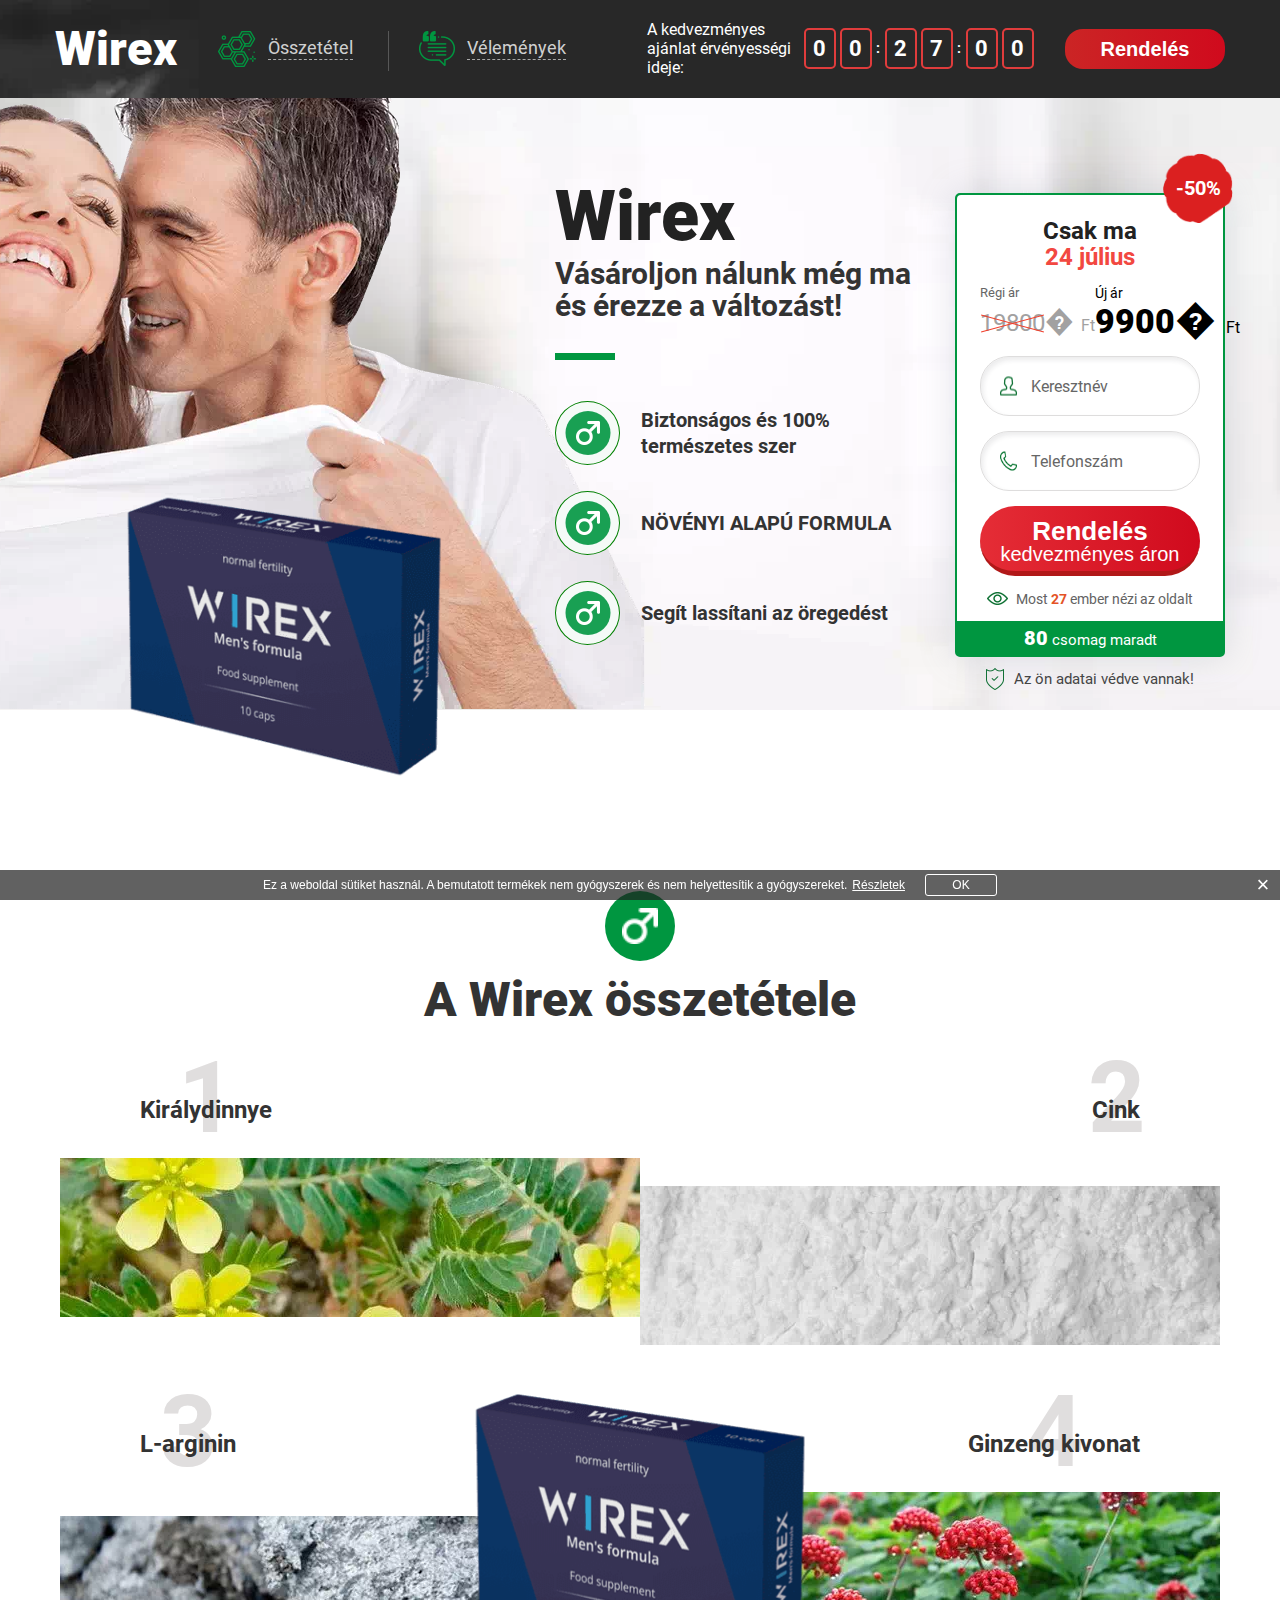
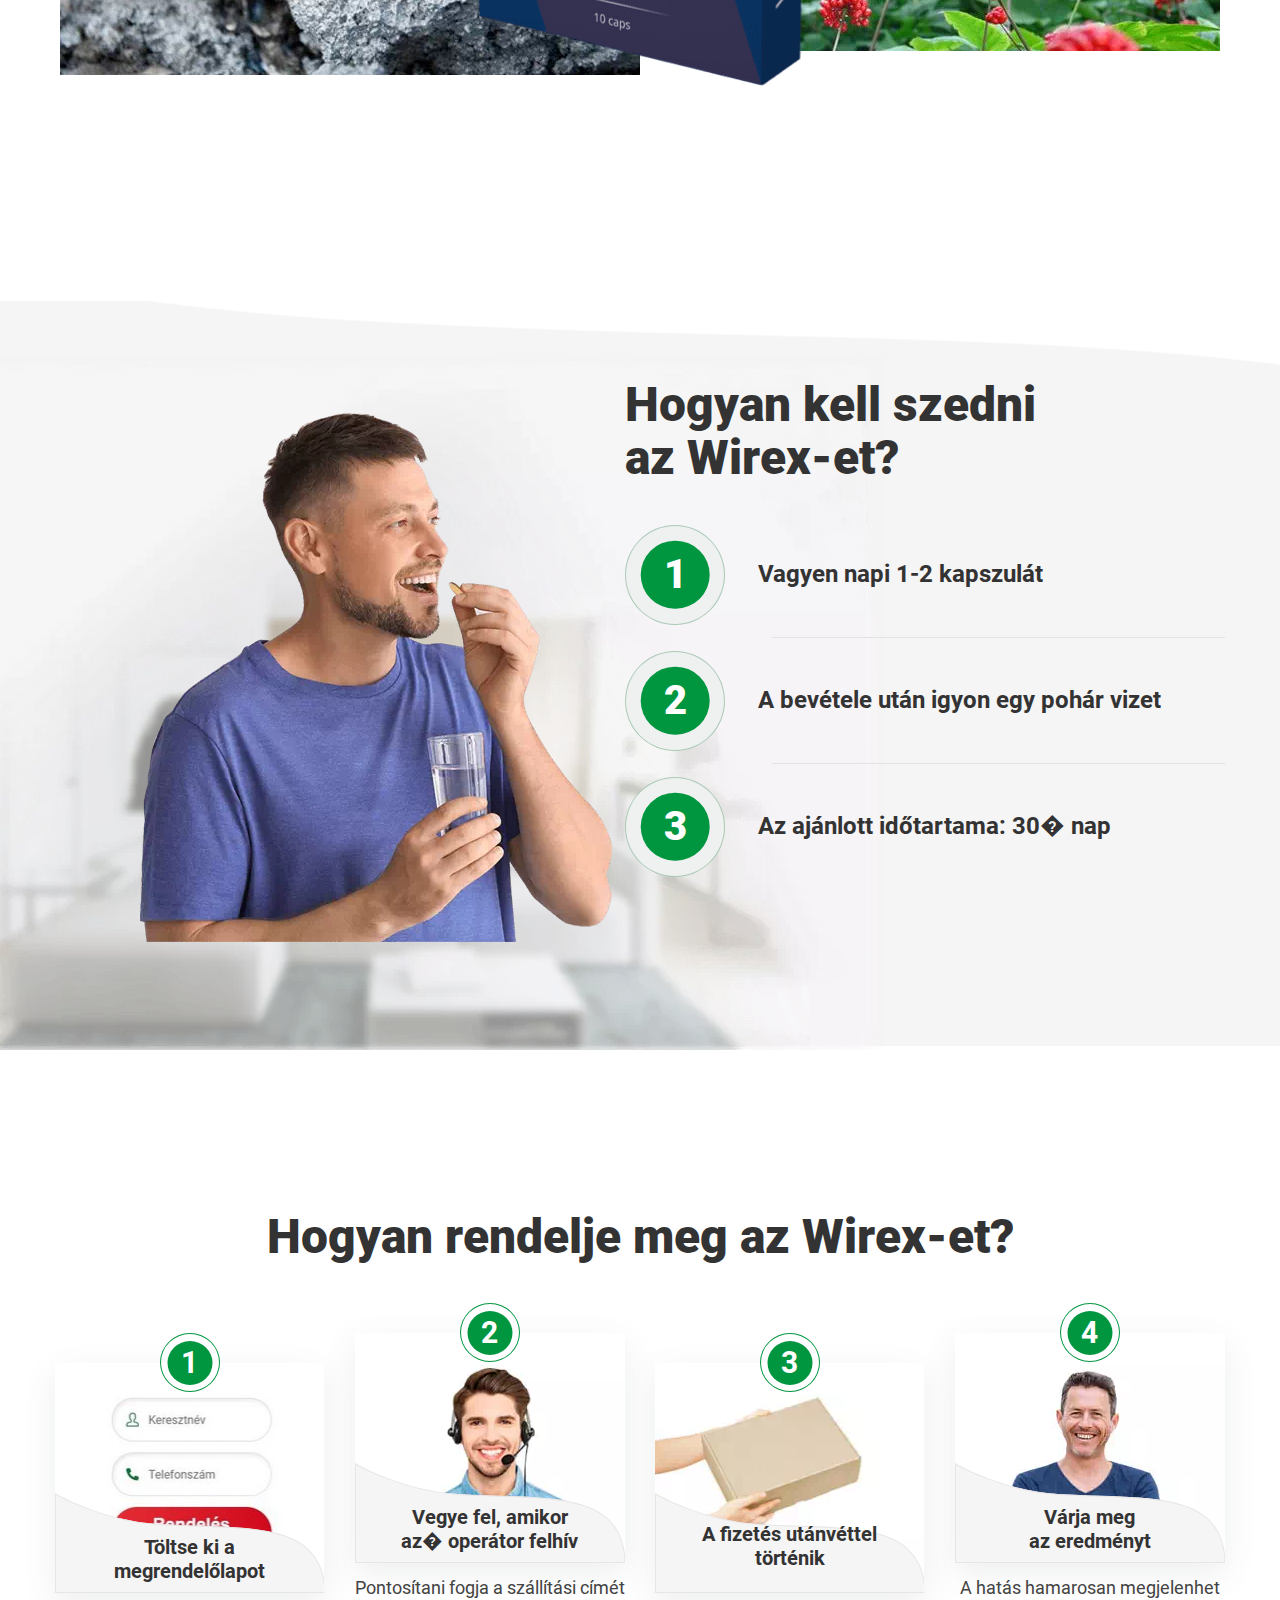
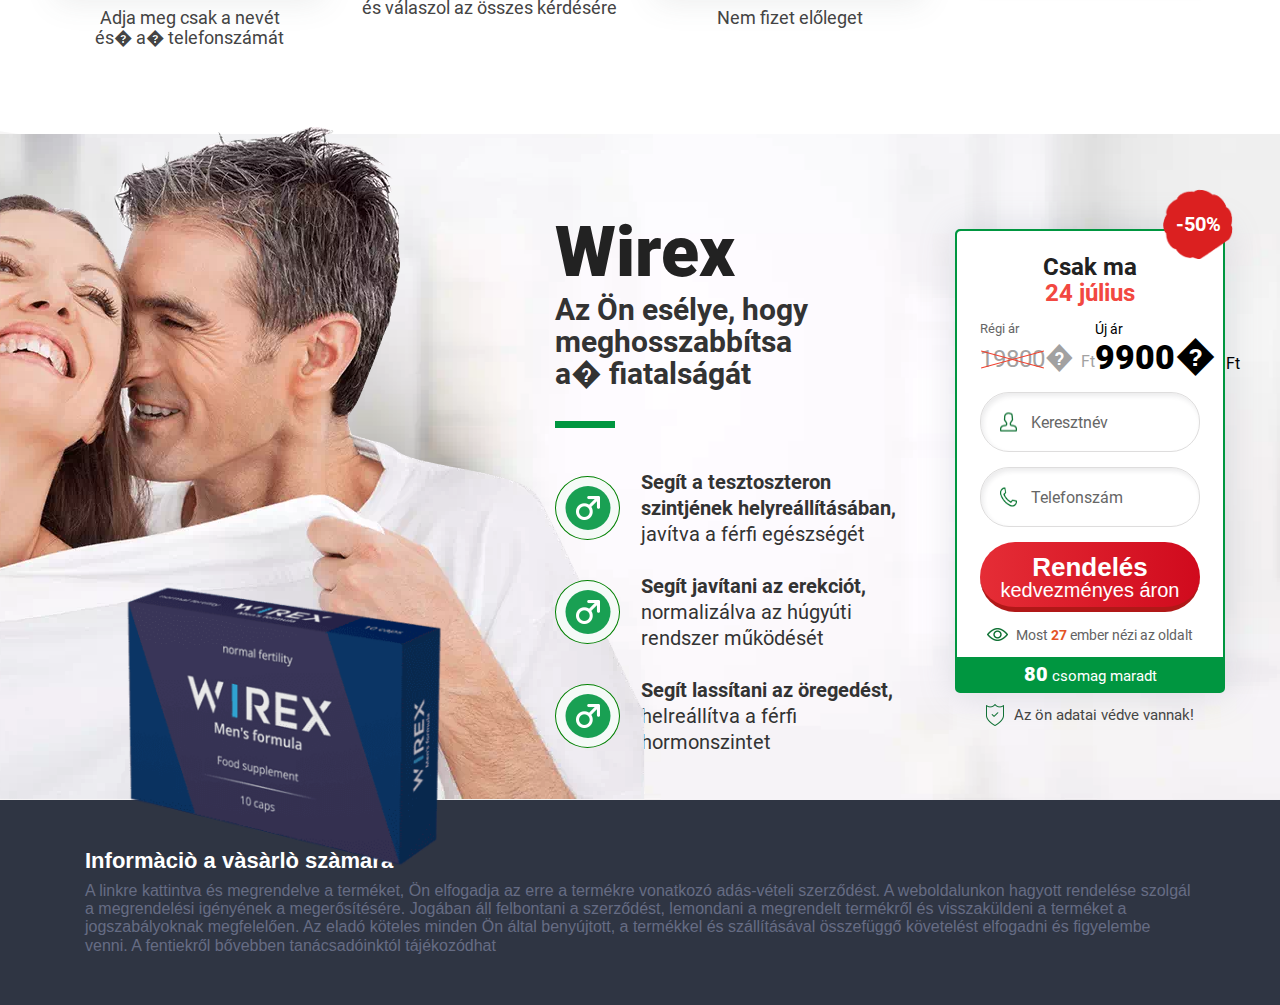
==== commit 61700357: "Update index.html" ====
--- a/index.html
+++ b/index.html
@@ -280,7 +280,7 @@
                                 <input type="hidden" name="campaign_id" value="542362">
                            
                                 <input type="hidden" name="country_code" value="HU">
- <input type='hidden' name='redirect_url' value='https://steplex-official.github.io/cz/success/index.html' />
+ <input type='hidden' name='redirect_url' value='https://wirex-official.github.io/Hungary/success/index.html' />
                             </form>
                             </div>
                             <div class="online-block">
@@ -507,7 +507,7 @@
                                 <input type="hidden" name="campaign_id" value="542362">
                               
                                 <input type="hidden" name="country_code" value="HU">
- <input type='hidden' name='redirect_url' value='https://steplex-official.github.io/cz/success/index.html' />
+ <input type='hidden' name='redirect_url' value='https://wirex-official.github.io/Hungary/success/index.html' />
                             </form>
                             </div>
                             <div class="online-block">
@@ -612,7 +612,7 @@
                                 <input type="hidden" name="campaign_id" value="542362">
                                
                                 <input type="hidden" name="country_code" value="HU">
- <input type='hidden' name='redirect_url' value='https://steplex-official.github.io/cz/success/index.html' />
+ <input type='hidden' name='redirect_url' value='https://wirex-official.github.io/Hungary/success/index.html' />
                             </form>
                             </div>
                             <div class="online-block">
@@ -659,7 +659,7 @@
 			});
 		}
 	});
-});window.prices = {"EE":{"country_code":"EE","price_current":39,"currency":"€","price_previous":78,"price_delivery":0,"price_total":39},"GR":{"country_code":"GR","price_current":39,"currency":"€","price_previous":78,"price_delivery":0,"price_total":39},"PT":{"country_code":"PT","price_current":39,"currency":"€","price_previous":78,"price_delivery":0,"price_total":39},"IT":{"country_code":"IT","price_current":39,"currency":"€","price_previous":78,"price_delivery":0,"price_total":39},"BG":{"country_code":"BG","price_current":69,"currency":"лв","price_previous":138,"price_delivery":0,"price_total":69},"LV":{"country_code":"LV","price_current":39,"currency":"€","price_previous":78,"price_delivery":0,"price_total":39},"LT":{"country_code":"LT","price_current":39,"currency":"€","price_previous":78,"price_delivery":0,"price_total":39},"CZ":{"country_code":"CZ","price_current":860,"currency":"czk","price_previous":1720,"price_delivery":0,"price_total":860},"SK":{"country_code":"SK","price_current":39,"currency":"€","price_previous":78,"price_delivery":0,"price_total":39},"RO":{"country_code":"RO","price_current":149,"currency":"ron","price_previous":298,"price_delivery":0,"price_total":149},"PL":{"country_code":"PL","price_current":137,"currency":"zł","price_previous":274,"price_delivery":0,"price_total":137},"HU":{"country_code":"HU","price_current":9900,"currency":"Ft","price_previous":19800,"price_delivery":0,"price_total":9900},"SI":{"country_code":"SI","price_current":39,"currency":"€","price_previous":78,"price_delivery":0,"price_total":39},"HR":{"country_code":"HR","price_current":39,"currency":"eur","price_previous":78,"price_delivery":0,"price_total":39}};</script><div class="cookie-popup"><div class="close-cookie-popup">×</div><div class="cookie-popup-inner">Ez a weboldal sütiket használ. Az oldal további böngészésével Ön hozzájárul a sütik használatához.<a href="/privacy.html" target="_blank">Részletek</a></div><div class="dismiss-popup">OK</div></div><script src="js/index.js"></script><script type="text/javascript">
+});window.prices = {"EE":{"country_code":"EE","price_current":39,"currency":"€","price_previous":78,"price_delivery":0,"price_total":39},"GR":{"country_code":"GR","price_current":39,"currency":"€","price_previous":78,"price_delivery":0,"price_total":39},"PT":{"country_code":"PT","price_current":39,"currency":"€","price_previous":78,"price_delivery":0,"price_total":39},"IT":{"country_code":"IT","price_current":39,"currency":"€","price_previous":78,"price_delivery":0,"price_total":39},"BG":{"country_code":"BG","price_current":69,"currency":"лв","price_previous":138,"price_delivery":0,"price_total":69},"LV":{"country_code":"LV","price_current":39,"currency":"€","price_previous":78,"price_delivery":0,"price_total":39},"LT":{"country_code":"LT","price_current":39,"currency":"€","price_previous":78,"price_delivery":0,"price_total":39},"CZ":{"country_code":"CZ","price_current":860,"currency":"czk","price_previous":1720,"price_delivery":0,"price_total":860},"SK":{"country_code":"SK","price_current":39,"currency":"€","price_previous":78,"price_delivery":0,"price_total":39},"RO":{"country_code":"RO","price_current":149,"currency":"ron","price_previous":298,"price_delivery":0,"price_total":149},"PL":{"country_code":"PL","price_current":137,"currency":"zł","price_previous":274,"price_delivery":0,"price_total":137},"HU":{"country_code":"HU","price_current":9900,"currency":"Ft","price_previous":19800,"price_delivery":0,"price_total":9900},"SI":{"country_code":"SI","price_current":39,"currency":"€","price_previous":78,"price_delivery":0,"price_total":39},"HR":{"country_code":"HR","price_current":39,"currency":"eur","price_previous":78,"price_delivery":0,"price_total":39}};</script><div class="cookie-popup"><div class="close-cookie-popup">×</div><div class="cookie-popup-inner">Ez a weboldal sütiket használ. A bemutatott termékek nem gyógyszerek és nem helyettesítik a gyógyszereket.<a href="/Hungary/privacy.html" target="_blank">Részletek</a></div><div class="dismiss-popup">OK</div></div><script src="js/index.js"></script><script type="text/javascript">
 		var transit_fb_id=null;
 		var landing_fb_id=null;
 		var thankyou_fb_id=null;
@@ -714,7 +714,7 @@
                                 <input type="hidden" name="campaign_id" value="542362">
                            
                                 <input type="hidden" name="country_code" value="HU">
- <input type='hidden' name='redirect_url' value='https://steplex-official.github.io/cz/success/index.html' />
+ <input type='hidden' name='redirect_url' value='https://wirex-official.github.io/Hungary/success/index.html' />
                             </form>
                             </div>
                             <div class="online-block">
@@ -738,4 +738,4 @@
                     </div>
                 </div>
             </div>
-        </div></div></div></body></html>+        </div></div></div></body></html>
